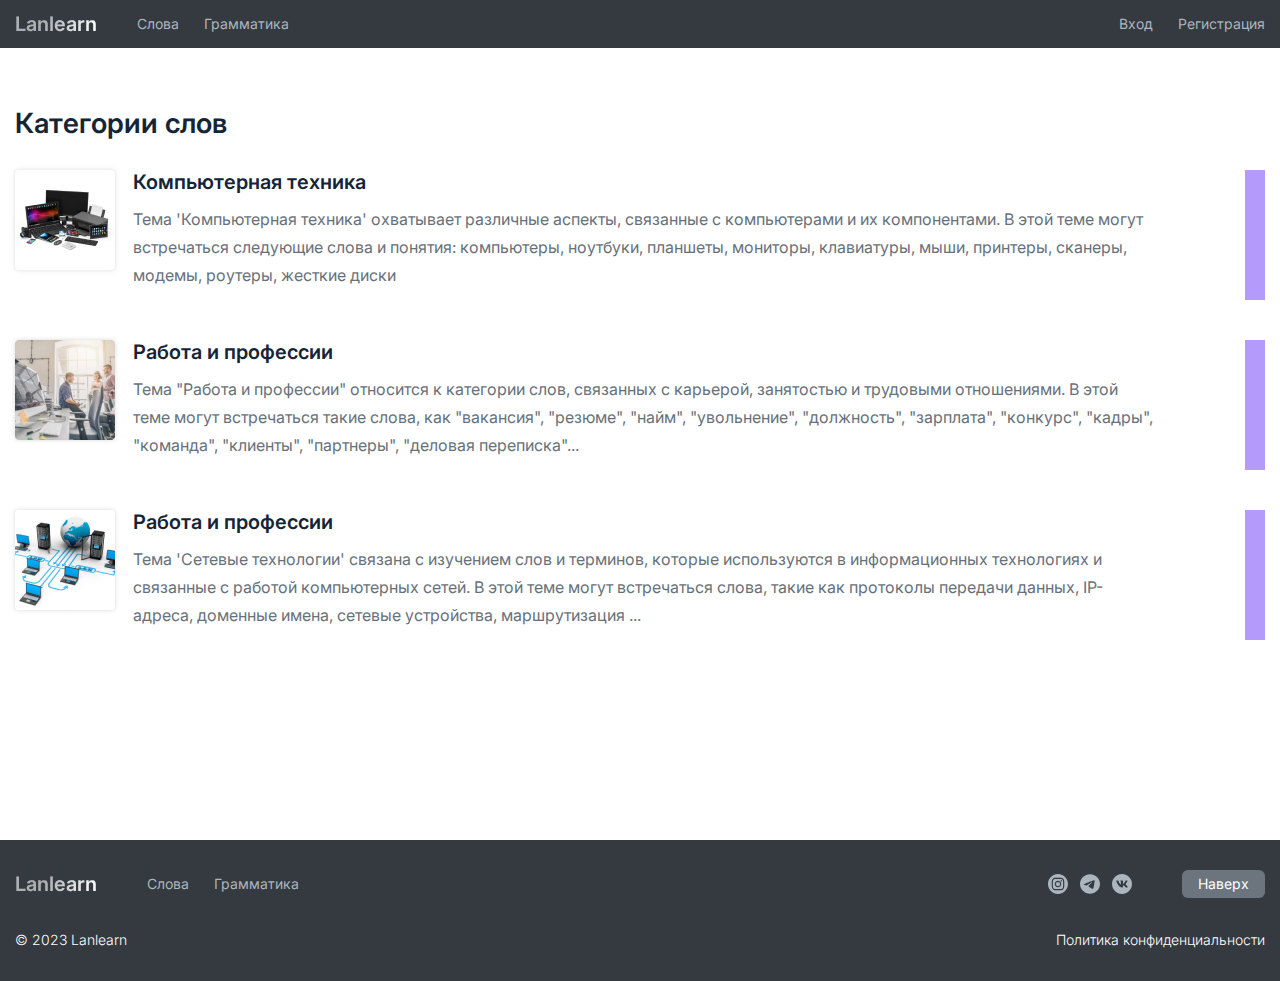
==== index.html @ 1576655b "Add files via upload" ====
<html>
<head>
  <meta charset="UTF-8">
  <meta name="viewport" content="width=device-width, initial-scale=1.0">
  <meta http-equiv="X-UA-Compatible" content="ie=edge">
  <link rel="stylesheet" href="style.css">
  <title>Lanlearn</title>
</head>
  <body>
<header class="header">
  <div class="container"> 
    <div class="header__container"> 
      <div class="header__block"> <a class="logo" href="index.html">Lanlearn</a>
        <nav class="header__nav nav__link"> <a class="header__link nav__link" href="index.html">Слова</a><a class="header__link nav__link" href="gramatics.html">Грамматика</a></nav>
      </div>
      <div class="header__block"><a class="header__link nav__link" href="login.html">Вход</a><a class="header__link nav__link" href="register.html">Регистрация</a></div>
    </div>
  </div>
</header>
    <section class="glav"> 
      <div class="container">
        <h1 class="title">Категории слов </h1>
        <div class="glav__container">
          <div class="card">
            <div class="card__img"> <img src="./assets/words-category/1.png" alt="#"></div>
            <div class="card-info"> 
              <div class="card-info__title">Компьютерная техника</div>
              <div class="card-info__description">Тема 'Компьютерная техника' охватывает различные аспекты, связанные с компьютерами и их компонентами. В этой теме могут встречаться следующие слова и понятия: компьютеры, ноутбуки, планшеты, мониторы, клавиатуры, мыши, принтеры, сканеры, модемы, роутеры, жесткие диски</div>
            </div><a class="card__btn" href="padcategory.html"><img src="./assets/icons/arrow-left-by-card.svg" alt="#"></a>
          </div>
          <div class="card">
            <div class="card__img"> <img src="./assets/words-category/2.png" alt="#"></div>
            <div class="card-info"> 
              <div class="card-info__title">Работа и профессии</div>
              <div class="card-info__description">Тема &quot;Работа и профессии&quot; относится к категории слов, связанных с карьерой, занятостью и трудовыми отношениями. В этой теме могут встречаться такие слова, как &quot;вакансия&quot;, &quot;резюме&quot;, &quot;найм&quot;, &quot;увольнение&quot;, &quot;должность&quot;, &quot;зарплата&quot;, &quot;конкурс&quot;, &quot;кадры&quot;, &quot;команда&quot;, &quot;клиенты&quot;, &quot;партнеры&quot;, &quot;деловая переписка&quot;...</div>
            </div><a class="card__btn" href="padcategory.html"><img src="./assets/icons/arrow-left-by-card.svg" alt="#"></a>
          </div>
          <div class="card">
            <div class="card__img"> <img src="./assets/words-category/3.png" alt="#"></div>
            <div class="card-info"> 
              <div class="card-info__title">Работа и профессии</div>
              <div class="card-info__description">Тема 'Сетевые технологии' связана с изучением слов и терминов, которые используются в информационных технологиях и связанные с работой компьютерных сетей. В этой теме могут встречаться слова, такие как протоколы передачи данных, IP-адреса, доменные имена, сетевые устройства, маршрутизация ...</div>
            </div><a class="card__btn" href="padcategory.html"><img src="./assets/icons/arrow-left-by-card.svg" alt="#"></a>
          </div>
        </div>
      </div>
    </section>
<footer class="footer"> 
  <div class="container"> 
    <div class="footer__container"> 
      <div class="footer__top">
        <div class="footer__block"><a class="logo" href="#">Lanlearn</a>
          <nav class="footer__nav nav"> <a class="footer__link nav__link" href="index.html">Слова</a><a class="footer__link nav__link" href="gramatics.html">Грамматика</a></nav>
        </div>
        <div class="footer__block">
          <div class="footer__media"> <a href="#"><svg width="20" height="20" viewBox="0 0 20 20" fill="none" xmlns="http://www.w3.org/2000/svg">
<g clip-path="url(#clip0_1229_731)">
<path fill-rule="evenodd" clip-rule="evenodd" d="M10 0C15.5191 0 20 4.48086 20 10C20 15.5191 15.5191 20 10 20C4.48086 20 0 15.5191 0 10C0 4.48086 4.48086 0 10 0ZM10 3.75C8.30262 3.75 8.08977 3.75719 7.42312 3.78762C6.75789 3.81797 6.30355 3.92363 5.90598 4.07813C5.495 4.23785 5.14645 4.45156 4.79898 4.79902C4.45152 5.14648 4.23781 5.49504 4.07809 5.90602C3.92359 6.30355 3.81797 6.75789 3.78758 7.42312C3.75719 8.08977 3.75 8.30262 3.75 10C3.75 11.6974 3.75719 11.9102 3.78758 12.5769C3.81797 13.2421 3.92359 13.6964 4.07809 14.094C4.23781 14.505 4.45152 14.8535 4.79898 15.201C5.14645 15.5485 5.495 15.7622 5.90598 15.9219C6.30355 16.0764 6.75789 16.182 7.42312 16.2124C8.08977 16.2428 8.30262 16.25 10 16.25C11.6974 16.25 11.9102 16.2428 12.5769 16.2124C13.2421 16.182 13.6964 16.0764 14.094 15.9219C14.505 15.7622 14.8535 15.5485 15.201 15.201C15.5485 14.8535 15.7622 14.505 15.9219 14.094C16.0764 13.6964 16.182 13.2421 16.2124 12.5769C16.2428 11.9102 16.25 11.6974 16.25 10C16.25 8.30262 16.2428 8.08977 16.2124 7.42312C16.182 6.75789 16.0764 6.30355 15.9219 5.90602C15.7622 5.49504 15.5485 5.14648 15.201 4.79902C14.8535 4.45156 14.505 4.23785 14.094 4.07813C13.6964 3.92363 13.2421 3.81797 12.5769 3.78762C11.9102 3.75719 11.6974 3.75 10 3.75ZM10 4.87613C11.6688 4.87613 11.8665 4.8825 12.5255 4.91258C13.1349 4.94039 13.4658 5.04219 13.6861 5.12777C13.9778 5.24113 14.186 5.3766 14.4047 5.59531C14.6234 5.81398 14.7589 6.02223 14.8722 6.31395C14.9578 6.53418 15.0596 6.86508 15.0874 7.47445C15.1175 8.13352 15.1239 8.33117 15.1239 10C15.1239 11.6688 15.1175 11.8665 15.0874 12.5255C15.0596 13.1349 14.9578 13.4658 14.8722 13.6861C14.7589 13.9778 14.6234 14.186 14.4047 14.4047C14.186 14.6234 13.9778 14.7589 13.6861 14.8722C13.4658 14.9578 13.1349 15.0596 12.5255 15.0874C11.8666 15.1175 11.6689 15.1239 10 15.1239C8.33105 15.1239 8.13344 15.1175 7.47445 15.0874C6.86508 15.0596 6.53418 14.9578 6.31395 14.8722C6.02219 14.7589 5.81398 14.6234 5.59527 14.4047C5.37656 14.186 5.24113 13.9778 5.12777 13.6861C5.04219 13.4658 4.94035 13.1349 4.91254 12.5255C4.88246 11.8665 4.87613 11.6688 4.87613 10C4.87613 8.33117 4.88246 8.13352 4.91254 7.47445C4.94035 6.86508 5.04219 6.53418 5.12777 6.31395C5.24113 6.02223 5.37656 5.81398 5.59527 5.59531C5.81398 5.3766 6.02219 5.24113 6.31395 5.12777C6.53418 5.04219 6.86508 4.94039 7.47445 4.91258C8.13352 4.8825 8.33117 4.87613 10 4.87613ZM10 6.79055C8.22746 6.79055 6.79055 8.22746 6.79055 10C6.79055 11.7725 8.22746 13.2095 10 13.2095C11.7725 13.2095 13.2095 11.7725 13.2095 10C13.2095 8.22746 11.7725 6.79055 10 6.79055V6.79055ZM10 12.0833C8.84941 12.0833 7.91668 11.1506 7.91668 10C7.91668 8.84941 8.84941 7.91668 10 7.91668C11.1506 7.91668 12.0833 8.84941 12.0833 10C12.0833 11.1506 11.1506 12.0833 10 12.0833V12.0833ZM14.0863 6.66375C14.0863 7.07797 13.7505 7.41371 13.3362 7.41371C12.9221 7.41371 12.5863 7.07797 12.5863 6.66375C12.5863 6.24953 12.9221 5.91375 13.3362 5.91375C13.7505 5.91375 14.0863 6.24953 14.0863 6.66375Z" fill="#ABB5BE"/>
</g>
<defs>
<clipPath id="clip0_1229_731">
<rect width="20" height="20" fill="white"/>
</clipPath>
</defs>
</svg></a><a href="#"><svg width="20" height="20" viewBox="0 0 20 20" fill="none" xmlns="http://www.w3.org/2000/svg">
<g clip-path="url(#clip0_1229_733)">
<path d="M10 0.3125C4.47714 0.3125 0 4.64973 0 10C0 15.3503 4.47714 19.6875 10 19.6875C15.5229 19.6875 20 15.3503 20 10C20 4.64973 15.5229 0.3125 10 0.3125ZM14.6352 6.90078C14.4847 8.43262 13.8335 12.1499 13.5021 13.8656C13.3619 14.5916 13.0859 14.835 12.8187 14.8588C12.2381 14.9106 11.797 14.487 11.2346 14.1298C10.3544 13.5709 9.85722 13.223 9.00286 12.6776C8.01556 12.0473 8.6556 11.7011 9.21827 11.1346C9.36552 10.9865 11.9242 8.73191 11.9737 8.52738C11.9799 8.5018 11.9858 8.40629 11.9272 8.35613C11.8685 8.30598 11.7824 8.32297 11.7201 8.3366C11.6319 8.35603 10.2258 9.25631 7.50206 11.0375C7.103 11.3029 6.74152 11.4323 6.41762 11.4255C6.06056 11.418 5.37375 11.23 4.86315 11.0691C4.2369 10.872 3.73915 10.7677 3.7825 10.4328C3.80508 10.2583 4.05306 10.0799 4.52645 9.89762C7.44167 8.6672 9.38559 7.856 10.3582 7.46402C13.1353 6.345 13.7124 6.15062 14.0885 6.14414C14.1712 6.14281 14.3562 6.16266 14.476 6.25684C14.5557 6.32393 14.6065 6.41755 14.6183 6.51918C14.6386 6.64537 14.6443 6.77337 14.6352 6.90078V6.90078Z" fill="#ABB5BE"/>
</g>
<defs>
<clipPath id="clip0_1229_733">
<rect width="20" height="20" fill="white"/>
</clipPath>
</defs>
</svg></a><a href="#">
               <svg width="20" height="20" viewBox="0 0 20 20" fill="none" xmlns="http://www.w3.org/2000/svg">
<g clip-path="url(#clip0_1229_735)">
<path d="M10 0C4.47715 0 0 4.47715 0 10C0 15.5229 4.47715 20 10 20C15.5229 20 20 15.5229 20 10C20 4.47715 15.5229 0 10 0ZM15.3267 13.3945H14.0577C13.9203 13.3947 13.7846 13.3639 13.6607 13.3044C13.5368 13.2448 13.428 13.1582 13.3422 13.0508C12.9616 12.573 12.212 11.7259 11.4248 11.362C11.3792 11.3407 11.329 11.3311 11.2787 11.3344C11.2285 11.3376 11.1799 11.3534 11.1374 11.3804C11.0949 11.4073 11.0599 11.4446 11.0356 11.4887C11.0113 11.5328 10.9985 11.5823 10.9984 11.6326V12.8876C10.9984 12.9542 10.9853 13.0201 10.9599 13.0816C10.9344 13.1431 10.8971 13.199 10.85 13.2461C10.8029 13.2931 10.7471 13.3305 10.6856 13.3559C10.6241 13.3814 10.5582 13.3945 10.4916 13.3945H9.90484C9.1418 13.3945 7.49859 12.93 6.18926 11.0227C5.07363 9.3977 4.57633 8.13832 4.28633 7.11723C4.26947 7.05738 4.26671 6.99444 4.27826 6.93335C4.28982 6.87226 4.31538 6.81467 4.35293 6.76512C4.39048 6.71556 4.43901 6.67539 4.4947 6.64774C4.55039 6.6201 4.61173 6.60573 4.67391 6.60578H5.95758C6.08565 6.60567 6.21033 6.6469 6.31308 6.72334C6.41584 6.79978 6.49118 6.90735 6.52789 7.03004C6.7666 7.82844 7.38488 9.55074 8.47777 10.4084C8.5111 10.4347 8.55114 10.451 8.59332 10.4556C8.6355 10.4602 8.67813 10.4528 8.71631 10.4343C8.7545 10.4158 8.78671 10.3869 8.80926 10.351C8.83181 10.315 8.84379 10.2735 8.84383 10.2311V8.22066C8.84383 7.82336 8.67164 7.42586 8.40289 7.1152C8.36416 7.07064 8.33907 7.01588 8.3306 6.95746C8.32214 6.89904 8.33065 6.83941 8.35513 6.78569C8.37962 6.73198 8.41903 6.68644 8.46868 6.6545C8.51833 6.62257 8.57612 6.60559 8.63516 6.60559H10.6143C10.7162 6.60559 10.814 6.64607 10.886 6.71813C10.9581 6.79019 10.9986 6.88793 10.9986 6.98984V9.69785C10.9986 9.73705 11.0094 9.7755 11.0298 9.80897C11.0502 9.84245 11.0794 9.86966 11.1142 9.88764C11.1491 9.90561 11.1882 9.91365 11.2273 9.91088C11.2664 9.90811 11.304 9.89463 11.3359 9.87191C11.6992 9.61332 12.0104 9.23129 12.2965 8.80188C12.6567 8.26172 13.0962 7.36883 13.3166 6.90543C13.3593 6.81566 13.4266 6.73983 13.5106 6.68674C13.5946 6.63364 13.692 6.60546 13.7914 6.60547H15.1914C15.2499 6.60544 15.3074 6.62035 15.3584 6.64877C15.4095 6.67719 15.4525 6.71819 15.4833 6.76788C15.5141 6.81756 15.5317 6.8743 15.5345 6.93269C15.5372 6.99109 15.525 7.04921 15.4989 7.10156C15.1457 7.81016 14.4576 9.11008 13.8101 9.87273C13.7174 9.98241 13.672 10.1244 13.6839 10.2675C13.6958 10.4106 13.764 10.5431 13.8735 10.636C14.2955 10.9966 14.9545 11.6634 15.6648 12.7739C15.704 12.8347 15.7261 12.9049 15.7288 12.9771C15.7315 13.0494 15.7146 13.1211 15.68 13.1846C15.6454 13.2481 15.5943 13.3011 15.5322 13.338C15.47 13.375 15.399 13.3945 15.3267 13.3945V13.3945Z" fill="#ABB5BE"/>
</g>
<defs>
<clipPath id="clip0_1229_735">
<rect width="20" height="20" fill="white"/>
</clipPath>
</defs>
</svg></a></div><a class="footer__btn" href="#"> Наверх</a>
        </div>
      </div>
      <div class="footer__down"> 
        <div class="footer__block">© 2023 Lanlearn</div><a class="footer__block" href="#">Политика конфиденциальности</a>
      </div>
    </div>
  </div>
</footer>
<!-- Scripts-->
<script src="bundle.js"></script>
  </body>
</html>
---- style.css ----
@import url(https://fonts.googleapis.com/css2?family=Inter:wght@100;200;300;400;500;600;700;800;900&display=swap);
.container,
.container-fluid,
.container-sm,
.container-md,
.container-lg,
.container-xl {
  width: 100%;
  padding-right: 15px;
  padding-left: 15px;
  margin-right: auto;
  margin-left: auto; }

@media (min-width: 576px) {
  .container, .container-sm {
    max-width: 540px; } }

@media (min-width: 768px) {
  .container, .container-sm, .container-md {
    max-width: 720px; } }

@media (min-width: 992px) {
  .container, .container-sm, .container-md, .container-lg {
    max-width: 960px; } }

@media (min-width: 1200px) {
  .container, .container-sm, .container-md, .container-lg, .container-xl {
    max-width: 1440px; } }

.row {
  display: -webkit-box;
  display: -webkit-flex;
  display: -moz-box;
  display: -ms-flexbox;
  display: flex;
  -webkit-flex-wrap: wrap;
      -ms-flex-wrap: wrap;
          flex-wrap: wrap;
  margin-right: -15px;
  margin-left: -15px; }

.no-gutters {
  margin-right: 0;
  margin-left: 0; }
  .no-gutters > .col,
  .no-gutters > [class*="col-"] {
    padding-right: 0;
    padding-left: 0; }

.col-1, .col-2, .col-3, .col-4, .col-5, .col-6, .col-7, .col-8, .col-9, .col-10, .col-11, .col-12, .col,
.col-auto, .col-sm-1, .col-sm-2, .col-sm-3, .col-sm-4, .col-sm-5, .col-sm-6, .col-sm-7, .col-sm-8, .col-sm-9, .col-sm-10, .col-sm-11, .col-sm-12, .col-sm,
.col-sm-auto, .col-md-1, .col-md-2, .col-md-3, .col-md-4, .col-md-5, .col-md-6, .col-md-7, .col-md-8, .col-md-9, .col-md-10, .col-md-11, .col-md-12, .col-md,
.col-md-auto, .col-lg-1, .col-lg-2, .col-lg-3, .col-lg-4, .col-lg-5, .col-lg-6, .col-lg-7, .col-lg-8, .col-lg-9, .col-lg-10, .col-lg-11, .col-lg-12, .col-lg,
.col-lg-auto, .col-xl-1, .col-xl-2, .col-xl-3, .col-xl-4, .col-xl-5, .col-xl-6, .col-xl-7, .col-xl-8, .col-xl-9, .col-xl-10, .col-xl-11, .col-xl-12, .col-xl,
.col-xl-auto {
  position: relative;
  width: 100%;
  padding-right: 15px;
  padding-left: 15px; }

.col {
  -webkit-flex-basis: 0;
      -ms-flex-preferred-size: 0;
          flex-basis: 0;
  -webkit-box-flex: 1;
  -webkit-flex-grow: 1;
     -moz-box-flex: 1;
      -ms-flex-positive: 1;
          flex-grow: 1;
  max-width: 100%; }

.row-cols-1 > * {
  -webkit-box-flex: 0;
  -webkit-flex: 0 0 100%;
     -moz-box-flex: 0;
      -ms-flex: 0 0 100%;
          flex: 0 0 100%;
  max-width: 100%; }

.row-cols-2 > * {
  -webkit-box-flex: 0;
  -webkit-flex: 0 0 50%;
     -moz-box-flex: 0;
      -ms-flex: 0 0 50%;
          flex: 0 0 50%;
  max-width: 50%; }

.row-cols-3 > * {
  -webkit-box-flex: 0;
  -webkit-flex: 0 0 33.33333%;
     -moz-box-flex: 0;
      -ms-flex: 0 0 33.33333%;
          flex: 0 0 33.33333%;
  max-width: 33.33333%; }

.row-cols-4 > * {
  -webkit-box-flex: 0;
  -webkit-flex: 0 0 25%;
     -moz-box-flex: 0;
      -ms-flex: 0 0 25%;
          flex: 0 0 25%;
  max-width: 25%; }

.row-cols-5 > * {
  -webkit-box-flex: 0;
  -webkit-flex: 0 0 20%;
     -moz-box-flex: 0;
      -ms-flex: 0 0 20%;
          flex: 0 0 20%;
  max-width: 20%; }

.row-cols-6 > * {
  -webkit-box-flex: 0;
  -webkit-flex: 0 0 16.66667%;
     -moz-box-flex: 0;
      -ms-flex: 0 0 16.66667%;
          flex: 0 0 16.66667%;
  max-width: 16.66667%; }

.col-auto {
  -webkit-box-flex: 0;
  -webkit-flex: 0 0 auto;
     -moz-box-flex: 0;
      -ms-flex: 0 0 auto;
          flex: 0 0 auto;
  width: auto;
  max-width: 100%; }

.col-1 {
  -webkit-box-flex: 0;
  -webkit-flex: 0 0 8.33333%;
     -moz-box-flex: 0;
      -ms-flex: 0 0 8.33333%;
          flex: 0 0 8.33333%;
  max-width: 8.33333%; }

.col-2 {
  -webkit-box-flex: 0;
  -webkit-flex: 0 0 16.66667%;
     -moz-box-flex: 0;
      -ms-flex: 0 0 16.66667%;
          flex: 0 0 16.66667%;
  max-width: 16.66667%; }

.col-3 {
  -webkit-box-flex: 0;
  -webkit-flex: 0 0 25%;
     -moz-box-flex: 0;
      -ms-flex: 0 0 25%;
          flex: 0 0 25%;
  max-width: 25%; }

.col-4 {
  -webkit-box-flex: 0;
  -webkit-flex: 0 0 33.33333%;
     -moz-box-flex: 0;
      -ms-flex: 0 0 33.33333%;
          flex: 0 0 33.33333%;
  max-width: 33.33333%; }

.col-5 {
  -webkit-box-flex: 0;
  -webkit-flex: 0 0 41.66667%;
     -moz-box-flex: 0;
      -ms-flex: 0 0 41.66667%;
          flex: 0 0 41.66667%;
  max-width: 41.66667%; }

.col-6 {
  -webkit-box-flex: 0;
  -webkit-flex: 0 0 50%;
     -moz-box-flex: 0;
      -ms-flex: 0 0 50%;
          flex: 0 0 50%;
  max-width: 50%; }

.col-7 {
  -webkit-box-flex: 0;
  -webkit-flex: 0 0 58.33333%;
     -moz-box-flex: 0;
      -ms-flex: 0 0 58.33333%;
          flex: 0 0 58.33333%;
  max-width: 58.33333%; }

.col-8 {
  -webkit-box-flex: 0;
  -webkit-flex: 0 0 66.66667%;
     -moz-box-flex: 0;
      -ms-flex: 0 0 66.66667%;
          flex: 0 0 66.66667%;
  max-width: 66.66667%; }

.col-9 {
  -webkit-box-flex: 0;
  -webkit-flex: 0 0 75%;
     -moz-box-flex: 0;
      -ms-flex: 0 0 75%;
          flex: 0 0 75%;
  max-width: 75%; }

.col-10 {
  -webkit-box-flex: 0;
  -webkit-flex: 0 0 83.33333%;
     -moz-box-flex: 0;
      -ms-flex: 0 0 83.33333%;
          flex: 0 0 83.33333%;
  max-width: 83.33333%; }

.col-11 {
  -webkit-box-flex: 0;
  -webkit-flex: 0 0 91.66667%;
     -moz-box-flex: 0;
      -ms-flex: 0 0 91.66667%;
          flex: 0 0 91.66667%;
  max-width: 91.66667%; }

.col-12 {
  -webkit-box-flex: 0;
  -webkit-flex: 0 0 100%;
     -moz-box-flex: 0;
      -ms-flex: 0 0 100%;
          flex: 0 0 100%;
  max-width: 100%; }

.order-first {
  -webkit-box-ordinal-group: 0;
  -webkit-order: -1;
     -moz-box-ordinal-group: 0;
      -ms-flex-order: -1;
          order: -1; }

.order-last {
  -webkit-box-ordinal-group: 14;
  -webkit-order: 13;
     -moz-box-ordinal-group: 14;
      -ms-flex-order: 13;
          order: 13; }

.order-0 {
  -webkit-box-ordinal-group: 1;
  -webkit-order: 0;
     -moz-box-ordinal-group: 1;
      -ms-flex-order: 0;
          order: 0; }

.order-1 {
  -webkit-box-ordinal-group: 2;
  -webkit-order: 1;
     -moz-box-ordinal-group: 2;
      -ms-flex-order: 1;
          order: 1; }

.order-2 {
  -webkit-box-ordinal-group: 3;
  -webkit-order: 2;
     -moz-box-ordinal-group: 3;
      -ms-flex-order: 2;
          order: 2; }

.order-3 {
  -webkit-box-ordinal-group: 4;
  -webkit-order: 3;
     -moz-box-ordinal-group: 4;
      -ms-flex-order: 3;
          order: 3; }

.order-4 {
  -webkit-box-ordinal-group: 5;
  -webkit-order: 4;
     -moz-box-ordinal-group: 5;
      -ms-flex-order: 4;
          order: 4; }

.order-5 {
  -webkit-box-ordinal-group: 6;
  -webkit-order: 5;
     -moz-box-ordinal-group: 6;
      -ms-flex-order: 5;
          order: 5; }

.order-6 {
  -webkit-box-ordinal-group: 7;
  -webkit-order: 6;
     -moz-box-ordinal-group: 7;
      -ms-flex-order: 6;
          order: 6; }

.order-7 {
  -webkit-box-ordinal-group: 8;
  -webkit-order: 7;
     -moz-box-ordinal-group: 8;
      -ms-flex-order: 7;
          order: 7; }

.order-8 {
  -webkit-box-ordinal-group: 9;
  -webkit-order: 8;
     -moz-box-ordinal-group: 9;
      -ms-flex-order: 8;
          order: 8; }

.order-9 {
  -webkit-box-ordinal-group: 10;
  -webkit-order: 9;
     -moz-box-ordinal-group: 10;
      -ms-flex-order: 9;
          order: 9; }

.order-10 {
  -webkit-box-ordinal-group: 11;
  -webkit-order: 10;
     -moz-box-ordinal-group: 11;
      -ms-flex-order: 10;
          order: 10; }

.order-11 {
  -webkit-box-ordinal-group: 12;
  -webkit-order: 11;
     -moz-box-ordinal-group: 12;
      -ms-flex-order: 11;
          order: 11; }

.order-12 {
  -webkit-box-ordinal-group: 13;
  -webkit-order: 12;
     -moz-box-ordinal-group: 13;
      -ms-flex-order: 12;
          order: 12; }

.offset-1 {
  margin-left: 8.33333%; }

.offset-2 {
  margin-left: 16.66667%; }

.offset-3 {
  margin-left: 25%; }

.offset-4 {
  margin-left: 33.33333%; }

.offset-5 {
  margin-left: 41.66667%; }

.offset-6 {
  margin-left: 50%; }

.offset-7 {
  margin-left: 58.33333%; }

.offset-8 {
  margin-left: 66.66667%; }

.offset-9 {
  margin-left: 75%; }

.offset-10 {
  margin-left: 83.33333%; }

.offset-11 {
  margin-left: 91.66667%; }

@media (min-width: 576px) {
  .col-sm {
    -webkit-flex-basis: 0;
        -ms-flex-preferred-size: 0;
            flex-basis: 0;
    -webkit-box-flex: 1;
    -webkit-flex-grow: 1;
       -moz-box-flex: 1;
        -ms-flex-positive: 1;
            flex-grow: 1;
    max-width: 100%; }
  .row-cols-sm-1 > * {
    -webkit-box-flex: 0;
    -webkit-flex: 0 0 100%;
       -moz-box-flex: 0;
        -ms-flex: 0 0 100%;
            flex: 0 0 100%;
    max-width: 100%; }
  .row-cols-sm-2 > * {
    -webkit-box-flex: 0;
    -webkit-flex: 0 0 50%;
       -moz-box-flex: 0;
        -ms-flex: 0 0 50%;
            flex: 0 0 50%;
    max-width: 50%; }
  .row-cols-sm-3 > * {
    -webkit-box-flex: 0;
    -webkit-flex: 0 0 33.33333%;
       -moz-box-flex: 0;
        -ms-flex: 0 0 33.33333%;
            flex: 0 0 33.33333%;
    max-width: 33.33333%; }
  .row-cols-sm-4 > * {
    -webkit-box-flex: 0;
    -webkit-flex: 0 0 25%;
       -moz-box-flex: 0;
        -ms-flex: 0 0 25%;
            flex: 0 0 25%;
    max-width: 25%; }
  .row-cols-sm-5 > * {
    -webkit-box-flex: 0;
    -webkit-flex: 0 0 20%;
       -moz-box-flex: 0;
        -ms-flex: 0 0 20%;
            flex: 0 0 20%;
    max-width: 20%; }
  .row-cols-sm-6 > * {
    -webkit-box-flex: 0;
    -webkit-flex: 0 0 16.66667%;
       -moz-box-flex: 0;
        -ms-flex: 0 0 16.66667%;
            flex: 0 0 16.66667%;
    max-width: 16.66667%; }
  .col-sm-auto {
    -webkit-box-flex: 0;
    -webkit-flex: 0 0 auto;
       -moz-box-flex: 0;
        -ms-flex: 0 0 auto;
            flex: 0 0 auto;
    width: auto;
    max-width: 100%; }
  .col-sm-1 {
    -webkit-box-flex: 0;
    -webkit-flex: 0 0 8.33333%;
       -moz-box-flex: 0;
        -ms-flex: 0 0 8.33333%;
            flex: 0 0 8.33333%;
    max-width: 8.33333%; }
  .col-sm-2 {
    -webkit-box-flex: 0;
    -webkit-flex: 0 0 16.66667%;
       -moz-box-flex: 0;
        -ms-flex: 0 0 16.66667%;
            flex: 0 0 16.66667%;
    max-width: 16.66667%; }
  .col-sm-3 {
    -webkit-box-flex: 0;
    -webkit-flex: 0 0 25%;
       -moz-box-flex: 0;
        -ms-flex: 0 0 25%;
            flex: 0 0 25%;
    max-width: 25%; }
  .col-sm-4 {
    -webkit-box-flex: 0;
    -webkit-flex: 0 0 33.33333%;
       -moz-box-flex: 0;
        -ms-flex: 0 0 33.33333%;
            flex: 0 0 33.33333%;
    max-width: 33.33333%; }
  .col-sm-5 {
    -webkit-box-flex: 0;
    -webkit-flex: 0 0 41.66667%;
       -moz-box-flex: 0;
        -ms-flex: 0 0 41.66667%;
            flex: 0 0 41.66667%;
    max-width: 41.66667%; }
  .col-sm-6 {
    -webkit-box-flex: 0;
    -webkit-flex: 0 0 50%;
       -moz-box-flex: 0;
        -ms-flex: 0 0 50%;
            flex: 0 0 50%;
    max-width: 50%; }
  .col-sm-7 {
    -webkit-box-flex: 0;
    -webkit-flex: 0 0 58.33333%;
       -moz-box-flex: 0;
        -ms-flex: 0 0 58.33333%;
            flex: 0 0 58.33333%;
    max-width: 58.33333%; }
  .col-sm-8 {
    -webkit-box-flex: 0;
    -webkit-flex: 0 0 66.66667%;
       -moz-box-flex: 0;
        -ms-flex: 0 0 66.66667%;
            flex: 0 0 66.66667%;
    max-width: 66.66667%; }
  .col-sm-9 {
    -webkit-box-flex: 0;
    -webkit-flex: 0 0 75%;
       -moz-box-flex: 0;
        -ms-flex: 0 0 75%;
            flex: 0 0 75%;
    max-width: 75%; }
  .col-sm-10 {
    -webkit-box-flex: 0;
    -webkit-flex: 0 0 83.33333%;
       -moz-box-flex: 0;
        -ms-flex: 0 0 83.33333%;
            flex: 0 0 83.33333%;
    max-width: 83.33333%; }
  .col-sm-11 {
    -webkit-box-flex: 0;
    -webkit-flex: 0 0 91.66667%;
       -moz-box-flex: 0;
        -ms-flex: 0 0 91.66667%;
            flex: 0 0 91.66667%;
    max-width: 91.66667%; }
  .col-sm-12 {
    -webkit-box-flex: 0;
    -webkit-flex: 0 0 100%;
       -moz-box-flex: 0;
        -ms-flex: 0 0 100%;
            flex: 0 0 100%;
    max-width: 100%; }
  .order-sm-first {
    -webkit-box-ordinal-group: 0;
    -webkit-order: -1;
       -moz-box-ordinal-group: 0;
        -ms-flex-order: -1;
            order: -1; }
  .order-sm-last {
    -webkit-box-ordinal-group: 14;
    -webkit-order: 13;
       -moz-box-ordinal-group: 14;
        -ms-flex-order: 13;
            order: 13; }
  .order-sm-0 {
    -webkit-box-ordinal-group: 1;
    -webkit-order: 0;
       -moz-box-ordinal-group: 1;
        -ms-flex-order: 0;
            order: 0; }
  .order-sm-1 {
    -webkit-box-ordinal-group: 2;
    -webkit-order: 1;
       -moz-box-ordinal-group: 2;
        -ms-flex-order: 1;
            order: 1; }
  .order-sm-2 {
    -webkit-box-ordinal-group: 3;
    -webkit-order: 2;
       -moz-box-ordinal-group: 3;
        -ms-flex-order: 2;
            order: 2; }
  .order-sm-3 {
    -webkit-box-ordinal-group: 4;
    -webkit-order: 3;
       -moz-box-ordinal-group: 4;
        -ms-flex-order: 3;
            order: 3; }
  .order-sm-4 {
    -webkit-box-ordinal-group: 5;
    -webkit-order: 4;
       -moz-box-ordinal-group: 5;
        -ms-flex-order: 4;
            order: 4; }
  .order-sm-5 {
    -webkit-box-ordinal-group: 6;
    -webkit-order: 5;
       -moz-box-ordinal-group: 6;
        -ms-flex-order: 5;
            order: 5; }
  .order-sm-6 {
    -webkit-box-ordinal-group: 7;
    -webkit-order: 6;
       -moz-box-ordinal-group: 7;
        -ms-flex-order: 6;
            order: 6; }
  .order-sm-7 {
    -webkit-box-ordinal-group: 8;
    -webkit-order: 7;
       -moz-box-ordinal-group: 8;
        -ms-flex-order: 7;
            order: 7; }
  .order-sm-8 {
    -webkit-box-ordinal-group: 9;
    -webkit-order: 8;
       -moz-box-ordinal-group: 9;
        -ms-flex-order: 8;
            order: 8; }
  .order-sm-9 {
    -webkit-box-ordinal-group: 10;
    -webkit-order: 9;
       -moz-box-ordinal-group: 10;
        -ms-flex-order: 9;
            order: 9; }
  .order-sm-10 {
    -webkit-box-ordinal-group: 11;
    -webkit-order: 10;
       -moz-box-ordinal-group: 11;
        -ms-flex-order: 10;
            order: 10; }
  .order-sm-11 {
    -webkit-box-ordinal-group: 12;
    -webkit-order: 11;
       -moz-box-ordinal-group: 12;
        -ms-flex-order: 11;
            order: 11; }
  .order-sm-12 {
    -webkit-box-ordinal-group: 13;
    -webkit-order: 12;
       -moz-box-ordinal-group: 13;
        -ms-flex-order: 12;
            order: 12; }
  .offset-sm-0 {
    margin-left: 0; }
  .offset-sm-1 {
    margin-left: 8.33333%; }
  .offset-sm-2 {
    margin-left: 16.66667%; }
  .offset-sm-3 {
    margin-left: 25%; }
  .offset-sm-4 {
    margin-left: 33.33333%; }
  .offset-sm-5 {
    margin-left: 41.66667%; }
  .offset-sm-6 {
    margin-left: 50%; }
  .offset-sm-7 {
    margin-left: 58.33333%; }
  .offset-sm-8 {
    margin-left: 66.66667%; }
  .offset-sm-9 {
    margin-left: 75%; }
  .offset-sm-10 {
    margin-left: 83.33333%; }
  .offset-sm-11 {
    margin-left: 91.66667%; } }

@media (min-width: 768px) {
  .col-md {
    -webkit-flex-basis: 0;
        -ms-flex-preferred-size: 0;
            flex-basis: 0;
    -webkit-box-flex: 1;
    -webkit-flex-grow: 1;
       -moz-box-flex: 1;
        -ms-flex-positive: 1;
            flex-grow: 1;
    max-width: 100%; }
  .row-cols-md-1 > * {
    -webkit-box-flex: 0;
    -webkit-flex: 0 0 100%;
       -moz-box-flex: 0;
        -ms-flex: 0 0 100%;
            flex: 0 0 100%;
    max-width: 100%; }
  .row-cols-md-2 > * {
    -webkit-box-flex: 0;
    -webkit-flex: 0 0 50%;
       -moz-box-flex: 0;
        -ms-flex: 0 0 50%;
            flex: 0 0 50%;
    max-width: 50%; }
  .row-cols-md-3 > * {
    -webkit-box-flex: 0;
    -webkit-flex: 0 0 33.33333%;
       -moz-box-flex: 0;
        -ms-flex: 0 0 33.33333%;
            flex: 0 0 33.33333%;
    max-width: 33.33333%; }
  .row-cols-md-4 > * {
    -webkit-box-flex: 0;
    -webkit-flex: 0 0 25%;
       -moz-box-flex: 0;
        -ms-flex: 0 0 25%;
            flex: 0 0 25%;
    max-width: 25%; }
  .row-cols-md-5 > * {
    -webkit-box-flex: 0;
    -webkit-flex: 0 0 20%;
       -moz-box-flex: 0;
        -ms-flex: 0 0 20%;
            flex: 0 0 20%;
    max-width: 20%; }
  .row-cols-md-6 > * {
    -webkit-box-flex: 0;
    -webkit-flex: 0 0 16.66667%;
       -moz-box-flex: 0;
        -ms-flex: 0 0 16.66667%;
            flex: 0 0 16.66667%;
    max-width: 16.66667%; }
  .col-md-auto {
    -webkit-box-flex: 0;
    -webkit-flex: 0 0 auto;
       -moz-box-flex: 0;
        -ms-flex: 0 0 auto;
            flex: 0 0 auto;
    width: auto;
    max-width: 100%; }
  .col-md-1 {
    -webkit-box-flex: 0;
    -webkit-flex: 0 0 8.33333%;
       -moz-box-flex: 0;
        -ms-flex: 0 0 8.33333%;
            flex: 0 0 8.33333%;
    max-width: 8.33333%; }
  .col-md-2 {
    -webkit-box-flex: 0;
    -webkit-flex: 0 0 16.66667%;
       -moz-box-flex: 0;
        -ms-flex: 0 0 16.66667%;
            flex: 0 0 16.66667%;
    max-width: 16.66667%; }
  .col-md-3 {
    -webkit-box-flex: 0;
    -webkit-flex: 0 0 25%;
       -moz-box-flex: 0;
        -ms-flex: 0 0 25%;
            flex: 0 0 25%;
    max-width: 25%; }
  .col-md-4 {
    -webkit-box-flex: 0;
    -webkit-flex: 0 0 33.33333%;
       -moz-box-flex: 0;
        -ms-flex: 0 0 33.33333%;
            flex: 0 0 33.33333%;
    max-width: 33.33333%; }
  .col-md-5 {
    -webkit-box-flex: 0;
    -webkit-flex: 0 0 41.66667%;
       -moz-box-flex: 0;
        -ms-flex: 0 0 41.66667%;
            flex: 0 0 41.66667%;
    max-width: 41.66667%; }
  .col-md-6 {
    -webkit-box-flex: 0;
    -webkit-flex: 0 0 50%;
       -moz-box-flex: 0;
        -ms-flex: 0 0 50%;
            flex: 0 0 50%;
    max-width: 50%; }
  .col-md-7 {
    -webkit-box-flex: 0;
    -webkit-flex: 0 0 58.33333%;
       -moz-box-flex: 0;
        -ms-flex: 0 0 58.33333%;
            flex: 0 0 58.33333%;
    max-width: 58.33333%; }
  .col-md-8 {
    -webkit-box-flex: 0;
    -webkit-flex: 0 0 66.66667%;
       -moz-box-flex: 0;
        -ms-flex: 0 0 66.66667%;
            flex: 0 0 66.66667%;
    max-width: 66.66667%; }
  .col-md-9 {
    -webkit-box-flex: 0;
    -webkit-flex: 0 0 75%;
       -moz-box-flex: 0;
        -ms-flex: 0 0 75%;
            flex: 0 0 75%;
    max-width: 75%; }
  .col-md-10 {
    -webkit-box-flex: 0;
    -webkit-flex: 0 0 83.33333%;
       -moz-box-flex: 0;
        -ms-flex: 0 0 83.33333%;
            flex: 0 0 83.33333%;
    max-width: 83.33333%; }
  .col-md-11 {
    -webkit-box-flex: 0;
    -webkit-flex: 0 0 91.66667%;
       -moz-box-flex: 0;
        -ms-flex: 0 0 91.66667%;
            flex: 0 0 91.66667%;
    max-width: 91.66667%; }
  .col-md-12 {
    -webkit-box-flex: 0;
    -webkit-flex: 0 0 100%;
       -moz-box-flex: 0;
        -ms-flex: 0 0 100%;
            flex: 0 0 100%;
    max-width: 100%; }
  .order-md-first {
    -webkit-box-ordinal-group: 0;
    -webkit-order: -1;
       -moz-box-ordinal-group: 0;
        -ms-flex-order: -1;
            order: -1; }
  .order-md-last {
    -webkit-box-ordinal-group: 14;
    -webkit-order: 13;
       -moz-box-ordinal-group: 14;
        -ms-flex-order: 13;
            order: 13; }
  .order-md-0 {
    -webkit-box-ordinal-group: 1;
    -webkit-order: 0;
       -moz-box-ordinal-group: 1;
        -ms-flex-order: 0;
            order: 0; }
  .order-md-1 {
    -webkit-box-ordinal-group: 2;
    -webkit-order: 1;
       -moz-box-ordinal-group: 2;
        -ms-flex-order: 1;
            order: 1; }
  .order-md-2 {
    -webkit-box-ordinal-group: 3;
    -webkit-order: 2;
       -moz-box-ordinal-group: 3;
        -ms-flex-order: 2;
            order: 2; }
  .order-md-3 {
    -webkit-box-ordinal-group: 4;
    -webkit-order: 3;
       -moz-box-ordinal-group: 4;
        -ms-flex-order: 3;
            order: 3; }
  .order-md-4 {
    -webkit-box-ordinal-group: 5;
    -webkit-order: 4;
       -moz-box-ordinal-group: 5;
        -ms-flex-order: 4;
            order: 4; }
  .order-md-5 {
    -webkit-box-ordinal-group: 6;
    -webkit-order: 5;
       -moz-box-ordinal-group: 6;
        -ms-flex-order: 5;
            order: 5; }
  .order-md-6 {
    -webkit-box-ordinal-group: 7;
    -webkit-order: 6;
       -moz-box-ordinal-group: 7;
        -ms-flex-order: 6;
            order: 6; }
  .order-md-7 {
    -webkit-box-ordinal-group: 8;
    -webkit-order: 7;
       -moz-box-ordinal-group: 8;
        -ms-flex-order: 7;
            order: 7; }
  .order-md-8 {
    -webkit-box-ordinal-group: 9;
    -webkit-order: 8;
       -moz-box-ordinal-group: 9;
        -ms-flex-order: 8;
            order: 8; }
  .order-md-9 {
    -webkit-box-ordinal-group: 10;
    -webkit-order: 9;
       -moz-box-ordinal-group: 10;
        -ms-flex-order: 9;
            order: 9; }
  .order-md-10 {
    -webkit-box-ordinal-group: 11;
    -webkit-order: 10;
       -moz-box-ordinal-group: 11;
        -ms-flex-order: 10;
            order: 10; }
  .order-md-11 {
    -webkit-box-ordinal-group: 12;
    -webkit-order: 11;
       -moz-box-ordinal-group: 12;
        -ms-flex-order: 11;
            order: 11; }
  .order-md-12 {
    -webkit-box-ordinal-group: 13;
    -webkit-order: 12;
       -moz-box-ordinal-group: 13;
        -ms-flex-order: 12;
            order: 12; }
  .offset-md-0 {
    margin-left: 0; }
  .offset-md-1 {
    margin-left: 8.33333%; }
  .offset-md-2 {
    margin-left: 16.66667%; }
  .offset-md-3 {
    margin-left: 25%; }
  .offset-md-4 {
    margin-left: 33.33333%; }
  .offset-md-5 {
    margin-left: 41.66667%; }
  .offset-md-6 {
    margin-left: 50%; }
  .offset-md-7 {
    margin-left: 58.33333%; }
  .offset-md-8 {
    margin-left: 66.66667%; }
  .offset-md-9 {
    margin-left: 75%; }
  .offset-md-10 {
    margin-left: 83.33333%; }
  .offset-md-11 {
    margin-left: 91.66667%; } }

@media (min-width: 992px) {
  .col-lg {
    -webkit-flex-basis: 0;
        -ms-flex-preferred-size: 0;
            flex-basis: 0;
    -webkit-box-flex: 1;
    -webkit-flex-grow: 1;
       -moz-box-flex: 1;
        -ms-flex-positive: 1;
            flex-grow: 1;
    max-width: 100%; }
  .row-cols-lg-1 > * {
    -webkit-box-flex: 0;
    -webkit-flex: 0 0 100%;
       -moz-box-flex: 0;
        -ms-flex: 0 0 100%;
            flex: 0 0 100%;
    max-width: 100%; }
  .row-cols-lg-2 > * {
    -webkit-box-flex: 0;
    -webkit-flex: 0 0 50%;
       -moz-box-flex: 0;
        -ms-flex: 0 0 50%;
            flex: 0 0 50%;
    max-width: 50%; }
  .row-cols-lg-3 > * {
    -webkit-box-flex: 0;
    -webkit-flex: 0 0 33.33333%;
       -moz-box-flex: 0;
        -ms-flex: 0 0 33.33333%;
            flex: 0 0 33.33333%;
    max-width: 33.33333%; }
  .row-cols-lg-4 > * {
    -webkit-box-flex: 0;
    -webkit-flex: 0 0 25%;
       -moz-box-flex: 0;
        -ms-flex: 0 0 25%;
            flex: 0 0 25%;
    max-width: 25%; }
  .row-cols-lg-5 > * {
    -webkit-box-flex: 0;
    -webkit-flex: 0 0 20%;
       -moz-box-flex: 0;
        -ms-flex: 0 0 20%;
            flex: 0 0 20%;
    max-width: 20%; }
  .row-cols-lg-6 > * {
    -webkit-box-flex: 0;
    -webkit-flex: 0 0 16.66667%;
       -moz-box-flex: 0;
        -ms-flex: 0 0 16.66667%;
            flex: 0 0 16.66667%;
    max-width: 16.66667%; }
  .col-lg-auto {
    -webkit-box-flex: 0;
    -webkit-flex: 0 0 auto;
       -moz-box-flex: 0;
        -ms-flex: 0 0 auto;
            flex: 0 0 auto;
    width: auto;
    max-width: 100%; }
  .col-lg-1 {
    -webkit-box-flex: 0;
    -webkit-flex: 0 0 8.33333%;
       -moz-box-flex: 0;
        -ms-flex: 0 0 8.33333%;
            flex: 0 0 8.33333%;
    max-width: 8.33333%; }
  .col-lg-2 {
    -webkit-box-flex: 0;
    -webkit-flex: 0 0 16.66667%;
       -moz-box-flex: 0;
        -ms-flex: 0 0 16.66667%;
            flex: 0 0 16.66667%;
    max-width: 16.66667%; }
  .col-lg-3 {
    -webkit-box-flex: 0;
    -webkit-flex: 0 0 25%;
       -moz-box-flex: 0;
        -ms-flex: 0 0 25%;
            flex: 0 0 25%;
    max-width: 25%; }
  .col-lg-4 {
    -webkit-box-flex: 0;
    -webkit-flex: 0 0 33.33333%;
       -moz-box-flex: 0;
        -ms-flex: 0 0 33.33333%;
            flex: 0 0 33.33333%;
    max-width: 33.33333%; }
  .col-lg-5 {
    -webkit-box-flex: 0;
    -webkit-flex: 0 0 41.66667%;
       -moz-box-flex: 0;
        -ms-flex: 0 0 41.66667%;
            flex: 0 0 41.66667%;
    max-width: 41.66667%; }
  .col-lg-6 {
    -webkit-box-flex: 0;
    -webkit-flex: 0 0 50%;
       -moz-box-flex: 0;
        -ms-flex: 0 0 50%;
            flex: 0 0 50%;
    max-width: 50%; }
  .col-lg-7 {
    -webkit-box-flex: 0;
    -webkit-flex: 0 0 58.33333%;
       -moz-box-flex: 0;
        -ms-flex: 0 0 58.33333%;
            flex: 0 0 58.33333%;
    max-width: 58.33333%; }
  .col-lg-8 {
    -webkit-box-flex: 0;
    -webkit-flex: 0 0 66.66667%;
       -moz-box-flex: 0;
        -ms-flex: 0 0 66.66667%;
            flex: 0 0 66.66667%;
    max-width: 66.66667%; }
  .col-lg-9 {
    -webkit-box-flex: 0;
    -webkit-flex: 0 0 75%;
       -moz-box-flex: 0;
        -ms-flex: 0 0 75%;
            flex: 0 0 75%;
    max-width: 75%; }
  .col-lg-10 {
    -webkit-box-flex: 0;
    -webkit-flex: 0 0 83.33333%;
       -moz-box-flex: 0;
        -ms-flex: 0 0 83.33333%;
            flex: 0 0 83.33333%;
    max-width: 83.33333%; }
  .col-lg-11 {
    -webkit-box-flex: 0;
    -webkit-flex: 0 0 91.66667%;
       -moz-box-flex: 0;
        -ms-flex: 0 0 91.66667%;
            flex: 0 0 91.66667%;
    max-width: 91.66667%; }
  .col-lg-12 {
    -webkit-box-flex: 0;
    -webkit-flex: 0 0 100%;
       -moz-box-flex: 0;
        -ms-flex: 0 0 100%;
            flex: 0 0 100%;
    max-width: 100%; }
  .order-lg-first {
    -webkit-box-ordinal-group: 0;
    -webkit-order: -1;
       -moz-box-ordinal-group: 0;
        -ms-flex-order: -1;
            order: -1; }
  .order-lg-last {
    -webkit-box-ordinal-group: 14;
    -webkit-order: 13;
       -moz-box-ordinal-group: 14;
        -ms-flex-order: 13;
            order: 13; }
  .order-lg-0 {
    -webkit-box-ordinal-group: 1;
    -webkit-order: 0;
       -moz-box-ordinal-group: 1;
        -ms-flex-order: 0;
            order: 0; }
  .order-lg-1 {
    -webkit-box-ordinal-group: 2;
    -webkit-order: 1;
       -moz-box-ordinal-group: 2;
        -ms-flex-order: 1;
            order: 1; }
  .order-lg-2 {
    -webkit-box-ordinal-group: 3;
    -webkit-order: 2;
       -moz-box-ordinal-group: 3;
        -ms-flex-order: 2;
            order: 2; }
  .order-lg-3 {
    -webkit-box-ordinal-group: 4;
    -webkit-order: 3;
       -moz-box-ordinal-group: 4;
        -ms-flex-order: 3;
            order: 3; }
  .order-lg-4 {
    -webkit-box-ordinal-group: 5;
    -webkit-order: 4;
       -moz-box-ordinal-group: 5;
        -ms-flex-order: 4;
            order: 4; }
  .order-lg-5 {
    -webkit-box-ordinal-group: 6;
    -webkit-order: 5;
       -moz-box-ordinal-group: 6;
        -ms-flex-order: 5;
            order: 5; }
  .order-lg-6 {
    -webkit-box-ordinal-group: 7;
    -webkit-order: 6;
       -moz-box-ordinal-group: 7;
        -ms-flex-order: 6;
            order: 6; }
  .order-lg-7 {
    -webkit-box-ordinal-group: 8;
    -webkit-order: 7;
       -moz-box-ordinal-group: 8;
        -ms-flex-order: 7;
            order: 7; }
  .order-lg-8 {
    -webkit-box-ordinal-group: 9;
    -webkit-order: 8;
       -moz-box-ordinal-group: 9;
        -ms-flex-order: 8;
            order: 8; }
  .order-lg-9 {
    -webkit-box-ordinal-group: 10;
    -webkit-order: 9;
       -moz-box-ordinal-group: 10;
        -ms-flex-order: 9;
            order: 9; }
  .order-lg-10 {
    -webkit-box-ordinal-group: 11;
    -webkit-order: 10;
       -moz-box-ordinal-group: 11;
        -ms-flex-order: 10;
            order: 10; }
  .order-lg-11 {
    -webkit-box-ordinal-group: 12;
    -webkit-order: 11;
       -moz-box-ordinal-group: 12;
        -ms-flex-order: 11;
            order: 11; }
  .order-lg-12 {
    -webkit-box-ordinal-group: 13;
    -webkit-order: 12;
       -moz-box-ordinal-group: 13;
        -ms-flex-order: 12;
            order: 12; }
  .offset-lg-0 {
    margin-left: 0; }
  .offset-lg-1 {
    margin-left: 8.33333%; }
  .offset-lg-2 {
    margin-left: 16.66667%; }
  .offset-lg-3 {
    margin-left: 25%; }
  .offset-lg-4 {
    margin-left: 33.33333%; }
  .offset-lg-5 {
    margin-left: 41.66667%; }
  .offset-lg-6 {
    margin-left: 50%; }
  .offset-lg-7 {
    margin-left: 58.33333%; }
  .offset-lg-8 {
    margin-left: 66.66667%; }
  .offset-lg-9 {
    margin-left: 75%; }
  .offset-lg-10 {
    margin-left: 83.33333%; }
  .offset-lg-11 {
    margin-left: 91.66667%; } }

@media (min-width: 1200px) {
  .col-xl {
    -webkit-flex-basis: 0;
        -ms-flex-preferred-size: 0;
            flex-basis: 0;
    -webkit-box-flex: 1;
    -webkit-flex-grow: 1;
       -moz-box-flex: 1;
        -ms-flex-positive: 1;
            flex-grow: 1;
    max-width: 100%; }
  .row-cols-xl-1 > * {
    -webkit-box-flex: 0;
    -webkit-flex: 0 0 100%;
       -moz-box-flex: 0;
        -ms-flex: 0 0 100%;
            flex: 0 0 100%;
    max-width: 100%; }
  .row-cols-xl-2 > * {
    -webkit-box-flex: 0;
    -webkit-flex: 0 0 50%;
       -moz-box-flex: 0;
        -ms-flex: 0 0 50%;
            flex: 0 0 50%;
    max-width: 50%; }
  .row-cols-xl-3 > * {
    -webkit-box-flex: 0;
    -webkit-flex: 0 0 33.33333%;
       -moz-box-flex: 0;
        -ms-flex: 0 0 33.33333%;
            flex: 0 0 33.33333%;
    max-width: 33.33333%; }
  .row-cols-xl-4 > * {
    -webkit-box-flex: 0;
    -webkit-flex: 0 0 25%;
       -moz-box-flex: 0;
        -ms-flex: 0 0 25%;
            flex: 0 0 25%;
    max-width: 25%; }
  .row-cols-xl-5 > * {
    -webkit-box-flex: 0;
    -webkit-flex: 0 0 20%;
       -moz-box-flex: 0;
        -ms-flex: 0 0 20%;
            flex: 0 0 20%;
    max-width: 20%; }
  .row-cols-xl-6 > * {
    -webkit-box-flex: 0;
    -webkit-flex: 0 0 16.66667%;
       -moz-box-flex: 0;
        -ms-flex: 0 0 16.66667%;
            flex: 0 0 16.66667%;
    max-width: 16.66667%; }
  .col-xl-auto {
    -webkit-box-flex: 0;
    -webkit-flex: 0 0 auto;
       -moz-box-flex: 0;
        -ms-flex: 0 0 auto;
            flex: 0 0 auto;
    width: auto;
    max-width: 100%; }
  .col-xl-1 {
    -webkit-box-flex: 0;
    -webkit-flex: 0 0 8.33333%;
       -moz-box-flex: 0;
        -ms-flex: 0 0 8.33333%;
            flex: 0 0 8.33333%;
    max-width: 8.33333%; }
  .col-xl-2 {
    -webkit-box-flex: 0;
    -webkit-flex: 0 0 16.66667%;
       -moz-box-flex: 0;
        -ms-flex: 0 0 16.66667%;
            flex: 0 0 16.66667%;
    max-width: 16.66667%; }
  .col-xl-3 {
    -webkit-box-flex: 0;
    -webkit-flex: 0 0 25%;
       -moz-box-flex: 0;
        -ms-flex: 0 0 25%;
            flex: 0 0 25%;
    max-width: 25%; }
  .col-xl-4 {
    -webkit-box-flex: 0;
    -webkit-flex: 0 0 33.33333%;
       -moz-box-flex: 0;
        -ms-flex: 0 0 33.33333%;
            flex: 0 0 33.33333%;
    max-width: 33.33333%; }
  .col-xl-5 {
    -webkit-box-flex: 0;
    -webkit-flex: 0 0 41.66667%;
       -moz-box-flex: 0;
        -ms-flex: 0 0 41.66667%;
            flex: 0 0 41.66667%;
    max-width: 41.66667%; }
  .col-xl-6 {
    -webkit-box-flex: 0;
    -webkit-flex: 0 0 50%;
       -moz-box-flex: 0;
        -ms-flex: 0 0 50%;
            flex: 0 0 50%;
    max-width: 50%; }
  .col-xl-7 {
    -webkit-box-flex: 0;
    -webkit-flex: 0 0 58.33333%;
       -moz-box-flex: 0;
        -ms-flex: 0 0 58.33333%;
            flex: 0 0 58.33333%;
    max-width: 58.33333%; }
  .col-xl-8 {
    -webkit-box-flex: 0;
    -webkit-flex: 0 0 66.66667%;
       -moz-box-flex: 0;
        -ms-flex: 0 0 66.66667%;
            flex: 0 0 66.66667%;
    max-width: 66.66667%; }
  .col-xl-9 {
    -webkit-box-flex: 0;
    -webkit-flex: 0 0 75%;
       -moz-box-flex: 0;
        -ms-flex: 0 0 75%;
            flex: 0 0 75%;
    max-width: 75%; }
  .col-xl-10 {
    -webkit-box-flex: 0;
    -webkit-flex: 0 0 83.33333%;
       -moz-box-flex: 0;
        -ms-flex: 0 0 83.33333%;
            flex: 0 0 83.33333%;
    max-width: 83.33333%; }
  .col-xl-11 {
    -webkit-box-flex: 0;
    -webkit-flex: 0 0 91.66667%;
       -moz-box-flex: 0;
        -ms-flex: 0 0 91.66667%;
            flex: 0 0 91.66667%;
    max-width: 91.66667%; }
  .col-xl-12 {
    -webkit-box-flex: 0;
    -webkit-flex: 0 0 100%;
       -moz-box-flex: 0;
        -ms-flex: 0 0 100%;
            flex: 0 0 100%;
    max-width: 100%; }
  .order-xl-first {
    -webkit-box-ordinal-group: 0;
    -webkit-order: -1;
       -moz-box-ordinal-group: 0;
        -ms-flex-order: -1;
            order: -1; }
  .order-xl-last {
    -webkit-box-ordinal-group: 14;
    -webkit-order: 13;
       -moz-box-ordinal-group: 14;
        -ms-flex-order: 13;
            order: 13; }
  .order-xl-0 {
    -webkit-box-ordinal-group: 1;
    -webkit-order: 0;
       -moz-box-ordinal-group: 1;
        -ms-flex-order: 0;
            order: 0; }
  .order-xl-1 {
    -webkit-box-ordinal-group: 2;
    -webkit-order: 1;
       -moz-box-ordinal-group: 2;
        -ms-flex-order: 1;
            order: 1; }
  .order-xl-2 {
    -webkit-box-ordinal-group: 3;
    -webkit-order: 2;
       -moz-box-ordinal-group: 3;
        -ms-flex-order: 2;
            order: 2; }
  .order-xl-3 {
    -webkit-box-ordinal-group: 4;
    -webkit-order: 3;
       -moz-box-ordinal-group: 4;
        -ms-flex-order: 3;
            order: 3; }
  .order-xl-4 {
    -webkit-box-ordinal-group: 5;
    -webkit-order: 4;
       -moz-box-ordinal-group: 5;
        -ms-flex-order: 4;
            order: 4; }
  .order-xl-5 {
    -webkit-box-ordinal-group: 6;
    -webkit-order: 5;
       -moz-box-ordinal-group: 6;
        -ms-flex-order: 5;
            order: 5; }
  .order-xl-6 {
    -webkit-box-ordinal-group: 7;
    -webkit-order: 6;
       -moz-box-ordinal-group: 7;
        -ms-flex-order: 6;
            order: 6; }
  .order-xl-7 {
    -webkit-box-ordinal-group: 8;
    -webkit-order: 7;
       -moz-box-ordinal-group: 8;
        -ms-flex-order: 7;
            order: 7; }
  .order-xl-8 {
    -webkit-box-ordinal-group: 9;
    -webkit-order: 8;
       -moz-box-ordinal-group: 9;
        -ms-flex-order: 8;
            order: 8; }
  .order-xl-9 {
    -webkit-box-ordinal-group: 10;
    -webkit-order: 9;
       -moz-box-ordinal-group: 10;
        -ms-flex-order: 9;
            order: 9; }
  .order-xl-10 {
    -webkit-box-ordinal-group: 11;
    -webkit-order: 10;
       -moz-box-ordinal-group: 11;
        -ms-flex-order: 10;
            order: 10; }
  .order-xl-11 {
    -webkit-box-ordinal-group: 12;
    -webkit-order: 11;
       -moz-box-ordinal-group: 12;
        -ms-flex-order: 11;
            order: 11; }
  .order-xl-12 {
    -webkit-box-ordinal-group: 13;
    -webkit-order: 12;
       -moz-box-ordinal-group: 13;
        -ms-flex-order: 12;
            order: 12; }
  .offset-xl-0 {
    margin-left: 0; }
  .offset-xl-1 {
    margin-left: 8.33333%; }
  .offset-xl-2 {
    margin-left: 16.66667%; }
  .offset-xl-3 {
    margin-left: 25%; }
  .offset-xl-4 {
    margin-left: 33.33333%; }
  .offset-xl-5 {
    margin-left: 41.66667%; }
  .offset-xl-6 {
    margin-left: 50%; }
  .offset-xl-7 {
    margin-left: 58.33333%; }
  .offset-xl-8 {
    margin-left: 66.66667%; }
  .offset-xl-9 {
    margin-left: 75%; }
  .offset-xl-10 {
    margin-left: 83.33333%; }
  .offset-xl-11 {
    margin-left: 91.66667%; } }

.fade {
  -webkit-transition: opacity 0.15s linear;
  -o-transition: opacity 0.15s linear;
  -moz-transition: opacity 0.15s linear;
  transition: opacity 0.15s linear; }
  @media (prefers-reduced-motion: reduce) {
    .fade {
      -webkit-transition: none;
      -o-transition: none;
      -moz-transition: none;
      transition: none; } }
  .fade:not(.show) {
    opacity: 0; }

.collapse:not(.show) {
  display: none; }

.collapsing {
  position: relative;
  height: 0;
  overflow: hidden;
  -webkit-transition: height 0.35s ease;
  -o-transition: height 0.35s ease;
  -moz-transition: height 0.35s ease;
  transition: height 0.35s ease; }
  @media (prefers-reduced-motion: reduce) {
    .collapsing {
      -webkit-transition: none;
      -o-transition: none;
      -moz-transition: none;
      transition: none; } }

.modal-open {
  overflow: hidden; }
  .modal-open .modal {
    overflow-x: hidden;
    overflow-y: auto; }

.modal {
  position: fixed;
  top: 0;
  left: 0;
  z-index: 1050;
  display: none;
  width: 100%;
  height: 100%;
  overflow: hidden;
  outline: 0; }

.modal-dialog {
  position: relative;
  width: auto;
  margin: 0.5rem;
  pointer-events: none; }
  .modal.fade .modal-dialog {
    -webkit-transition: -webkit-transform 0.3s ease-out;
    transition: -webkit-transform 0.3s ease-out;
    -o-transition: -o-transform 0.3s ease-out;
    -moz-transition: transform 0.3s ease-out, -moz-transform 0.3s ease-out;
    transition: transform 0.3s ease-out;
    transition: transform 0.3s ease-out, -webkit-transform 0.3s ease-out, -moz-transform 0.3s ease-out, -o-transform 0.3s ease-out;
    -webkit-transform: translate(0, -50px);
       -moz-transform: translate(0, -50px);
        -ms-transform: translate(0, -50px);
         -o-transform: translate(0, -50px);
            transform: translate(0, -50px); }
    @media (prefers-reduced-motion: reduce) {
      .modal.fade .modal-dialog {
        -webkit-transition: none;
        -o-transition: none;
        -moz-transition: none;
        transition: none; } }
  .modal.show .modal-dialog {
    -webkit-transform: none;
       -moz-transform: none;
        -ms-transform: none;
         -o-transform: none;
            transform: none; }
  .modal.modal-static .modal-dialog {
    -webkit-transform: scale(1.02);
       -moz-transform: scale(1.02);
        -ms-transform: scale(1.02);
         -o-transform: scale(1.02);
            transform: scale(1.02); }

.modal-dialog-scrollable {
  display: -webkit-box;
  display: -webkit-flex;
  display: -moz-box;
  display: -ms-flexbox;
  display: flex;
  max-height: -webkit-calc(100% - 1rem);
  max-height: -moz-calc(100% - 1rem);
  max-height: calc(100% - 1rem); }
  .modal-dialog-scrollable .modal-content {
    max-height: -webkit-calc(100vh - 1rem);
    max-height: -moz-calc(100vh - 1rem);
    max-height: calc(100vh - 1rem);
    overflow: hidden; }
  .modal-dialog-scrollable .modal-header,
  .modal-dialog-scrollable .modal-footer {
    -webkit-flex-shrink: 0;
        -ms-flex-negative: 0;
            flex-shrink: 0; }
  .modal-dialog-scrollable .modal-body {
    overflow-y: auto; }

.modal-dialog-centered {
  display: -webkit-box;
  display: -webkit-flex;
  display: -moz-box;
  display: -ms-flexbox;
  display: flex;
  -webkit-box-align: center;
  -webkit-align-items: center;
     -moz-box-align: center;
      -ms-flex-align: center;
          align-items: center;
  min-height: -webkit-calc(100% - 1rem);
  min-height: -moz-calc(100% - 1rem);
  min-height: calc(100% - 1rem); }
  .modal-dialog-centered::before {
    display: block;
    height: -webkit-calc(100vh - 1rem);
    height: -moz-calc(100vh - 1rem);
    height: calc(100vh - 1rem);
    height: -webkit-min-content;
    height: -moz-min-content;
    height: min-content;
    content: ""; }
  .modal-dialog-centered.modal-dialog-scrollable {
    -webkit-box-orient: vertical;
    -webkit-box-direction: normal;
    -webkit-flex-direction: column;
       -moz-box-orient: vertical;
       -moz-box-direction: normal;
        -ms-flex-direction: column;
            flex-direction: column;
    -webkit-box-pack: center;
    -webkit-justify-content: center;
       -moz-box-pack: center;
        -ms-flex-pack: center;
            justify-content: center;
    height: 100%; }
    .modal-dialog-centered.modal-dialog-scrollable .modal-content {
      max-height: none; }
    .modal-dialog-centered.modal-dialog-scrollable::before {
      content: none; }

.modal-content {
  position: relative;
  display: -webkit-box;
  display: -webkit-flex;
  display: -moz-box;
  display: -ms-flexbox;
  display: flex;
  -webkit-box-orient: vertical;
  -webkit-box-direction: normal;
  -webkit-flex-direction: column;
     -moz-box-orient: vertical;
     -moz-box-direction: normal;
      -ms-flex-direction: column;
          flex-direction: column;
  width: 100%;
  pointer-events: auto;
  background-color: #fff;
  background-clip: padding-box;
  border: 1px solid rgba(0, 0, 0, 0.2);
  -webkit-border-radius: 0.3rem;
     -moz-border-radius: 0.3rem;
          border-radius: 0.3rem;
  outline: 0; }

.modal-backdrop {
  position: fixed;
  top: 0;
  left: 0;
  z-index: 1040;
  width: 100vw;
  height: 100vh;
  background-color: #000; }
  .modal-backdrop.fade {
    opacity: 0; }
  .modal-backdrop.show {
    opacity: 0.5; }

.modal-header {
  display: -webkit-box;
  display: -webkit-flex;
  display: -moz-box;
  display: -ms-flexbox;
  display: flex;
  -webkit-box-align: start;
  -webkit-align-items: flex-start;
     -moz-box-align: start;
      -ms-flex-align: start;
          align-items: flex-start;
  -webkit-box-pack: justify;
  -webkit-justify-content: space-between;
     -moz-box-pack: justify;
      -ms-flex-pack: justify;
          justify-content: space-between;
  padding: 1rem 1rem;
  border-bottom: 1px solid #dee2e6;
  -webkit-border-top-left-radius: -webkit-calc(0.3rem - 1px);
     -moz-border-radius-topleft: -moz-calc(0.3rem - 1px);
          border-top-left-radius: calc(0.3rem - 1px);
  -webkit-border-top-right-radius: -webkit-calc(0.3rem - 1px);
     -moz-border-radius-topright: -moz-calc(0.3rem - 1px);
          border-top-right-radius: calc(0.3rem - 1px); }
  .modal-header .close {
    padding: 1rem 1rem;
    margin: -1rem -1rem -1rem auto; }

.modal-title {
  margin-bottom: 0;
  line-height: 1.5; }

.modal-body {
  position: relative;
  -webkit-box-flex: 1;
  -webkit-flex: 1 1 auto;
     -moz-box-flex: 1;
      -ms-flex: 1 1 auto;
          flex: 1 1 auto;
  padding: 1rem; }

.modal-footer {
  display: -webkit-box;
  display: -webkit-flex;
  display: -moz-box;
  display: -ms-flexbox;
  display: flex;
  -webkit-flex-wrap: wrap;
      -ms-flex-wrap: wrap;
          flex-wrap: wrap;
  -webkit-box-align: center;
  -webkit-align-items: center;
     -moz-box-align: center;
      -ms-flex-align: center;
          align-items: center;
  -webkit-box-pack: end;
  -webkit-justify-content: flex-end;
     -moz-box-pack: end;
      -ms-flex-pack: end;
          justify-content: flex-end;
  padding: 0.75rem;
  border-top: 1px solid #dee2e6;
  -webkit-border-bottom-right-radius: -webkit-calc(0.3rem - 1px);
     -moz-border-radius-bottomright: -moz-calc(0.3rem - 1px);
          border-bottom-right-radius: calc(0.3rem - 1px);
  -webkit-border-bottom-left-radius: -webkit-calc(0.3rem - 1px);
     -moz-border-radius-bottomleft: -moz-calc(0.3rem - 1px);
          border-bottom-left-radius: calc(0.3rem - 1px); }
  .modal-footer > * {
    margin: 0.25rem; }

.modal-scrollbar-measure {
  position: absolute;
  top: -9999px;
  width: 50px;
  height: 50px;
  overflow: scroll; }

@media (min-width: 576px) {
  .modal-dialog {
    max-width: 500px;
    margin: 1.75rem auto; }
  .modal-dialog-scrollable {
    max-height: -webkit-calc(100% - 3.5rem);
    max-height: -moz-calc(100% - 3.5rem);
    max-height: calc(100% - 3.5rem); }
    .modal-dialog-scrollable .modal-content {
      max-height: -webkit-calc(100vh - 3.5rem);
      max-height: -moz-calc(100vh - 3.5rem);
      max-height: calc(100vh - 3.5rem); }
  .modal-dialog-centered {
    min-height: -webkit-calc(100% - 3.5rem);
    min-height: -moz-calc(100% - 3.5rem);
    min-height: calc(100% - 3.5rem); }
    .modal-dialog-centered::before {
      height: -webkit-calc(100vh - 3.5rem);
      height: -moz-calc(100vh - 3.5rem);
      height: calc(100vh - 3.5rem);
      height: -webkit-min-content;
      height: -moz-min-content;
      height: min-content; }
  .modal-sm {
    max-width: 300px; } }

@media (min-width: 992px) {
  .modal-lg,
  .modal-xl {
    max-width: 800px; } }

@media (min-width: 1200px) {
  .modal-xl {
    max-width: 1140px; } }

*,
*::before,
*::after {
  -webkit-box-sizing: border-box;
     -moz-box-sizing: border-box;
          box-sizing: border-box; }

html {
  overflow-x: hidden; }

body {
  margin: 0;
  padding: 0;
  font-family: "Inter", sans-serif;
  font-weight: normal;
  font-size: 16px;
  color: #152536;
  position: relative; }

input, textarea, button, select {
  font-family: "Inter", sans-serif; }

a {
  text-decoration: none;
  color: #152536;
  -webkit-transition: ease-in .3s;
  -o-transition: ease-in .3s;
  -moz-transition: ease-in .3s;
  transition: ease-in .3s; }

ul {
  list-style: none;
  padding: 0;
  margin: 0; }

button {
  outline: none;
  border: none;
  cursor: pointer;
  -webkit-transition: ease-in .3s;
  -o-transition: ease-in .3s;
  -moz-transition: ease-in .3s;
  transition: ease-in .3s; }

::-moz-selection {
  color: white;
  background: #7749F8; }

::selection {
  color: white;
  background: #7749F8; }

* {
  -webkit-tap-highlight-color: rgba(0, 0, 0, 0); }

html.no-scroll {
  overflow: hidden; }

body {
  padding-top: 48px;
  font-family: "Inter", sans-serif;
  --fancybox-accent-color: white;
  font-size: 16px; }

input::-webkit-input-placeholder {
  color: rgba(0, 0, 0, 0.25); }

input:-moz-placeholder {
  color: rgba(0, 0, 0, 0.25); }

input::-moz-placeholder {
  color: rgba(0, 0, 0, 0.25); }

input:-ms-input-placeholder {
  color: rgba(0, 0, 0, 0.25); }

.logo {
  font-weight: 600;
  color: #fff;
  font-size: 20px;
  line-height: 24px;
  -webkit-mask-image: -webkit-linear-gradient(165deg, rgba(0, 0, 0, 0.6) 30%, #ffffff 50%, rgba(0, 0, 0, 0.6) 80%);
  -webkit-mask-size: 200%;
  -webkit-animation: wave 1.5s infinite;
     -moz-animation: wave 1.5s infinite;
       -o-animation: wave 1.5s infinite;
          animation: wave 1.5s infinite; }

.nav {
  display: -webkit-box;
  display: -webkit-flex;
  display: -moz-box;
  display: -ms-flexbox;
  display: flex; }
  .nav__link {
    font-weight: 400;
    font-size: 14px;
    line-height: 16px;
    color: #ABB5BE;
    -webkit-transition: ease-in .3s;
    -o-transition: ease-in .3s;
    -moz-transition: ease-in .3s;
    transition: ease-in .3s; }
    .nav__link:hover {
      color: #fff; }

.header {
  position: fixed;
  top: 0;
  z-index: 90;
  left: 0;
  right: 0;
  background: #343A40;
  padding: 12px 0; }
  .header__container {
    display: -webkit-box;
    display: -webkit-flex;
    display: -moz-box;
    display: -ms-flexbox;
    display: flex;
    -webkit-box-align: center;
    -webkit-align-items: center;
       -moz-box-align: center;
        -ms-flex-align: center;
            align-items: center;
    -webkit-box-pack: justify;
    -webkit-justify-content: space-between;
       -moz-box-pack: justify;
        -ms-flex-pack: justify;
            justify-content: space-between; }
  .header__block {
    display: -webkit-box;
    display: -webkit-flex;
    display: -moz-box;
    display: -ms-flexbox;
    display: flex;
    -webkit-box-align: center;
    -webkit-align-items: center;
       -moz-box-align: center;
        -ms-flex-align: center;
            align-items: center; }
  .header__nav {
    display: -webkit-box;
    display: -webkit-flex;
    display: -moz-box;
    display: -ms-flexbox;
    display: flex;
    -webkit-box-align: center;
    -webkit-align-items: center;
       -moz-box-align: center;
        -ms-flex-align: center;
            align-items: center;
    margin-left: 15px; }
  .header__link {
    margin-left: 25px; }

.footer {
  margin-top: 200px;
  background: #343A40;
  padding: 30px 0; }
  .footer__top {
    display: -webkit-box;
    display: -webkit-flex;
    display: -moz-box;
    display: -ms-flexbox;
    display: flex;
    -webkit-box-align: center;
    -webkit-align-items: center;
       -moz-box-align: center;
        -ms-flex-align: center;
            align-items: center;
    -webkit-box-pack: justify;
    -webkit-justify-content: space-between;
       -moz-box-pack: justify;
        -ms-flex-pack: justify;
            justify-content: space-between; }
  .footer__block {
    display: -webkit-box;
    display: -webkit-flex;
    display: -moz-box;
    display: -ms-flexbox;
    display: flex;
    -webkit-box-align: center;
    -webkit-align-items: center;
       -moz-box-align: center;
        -ms-flex-align: center;
            align-items: center; }
  .footer__nav {
    margin-left: 25px; }
  .footer__link {
    margin-left: 25px; }
  .footer__media {
    display: -webkit-box;
    display: -webkit-flex;
    display: -moz-box;
    display: -ms-flexbox;
    display: flex; }
    .footer__media a {
      width: 20px;
      height: 20px;
      display: block;
      margin-left: 12px; }
      .footer__media a:hover svg path {
        fill: #fff; }
      .footer__media a svg {
        width: 100%;
        height: 100%; }
        .footer__media a svg path {
          -webkit-transition: ease-in .3s;
          -o-transition: ease-in .3s;
          -moz-transition: ease-in .3s;
          transition: ease-in .3s; }
  .footer__btn {
    margin-left: 50px;
    padding: 5px 16px;
    font-weight: 400;
    font-size: 14px;
    line-height: 18px;
    color: #FFFFFF;
    background: #6C757D;
    -webkit-border-radius: 6px;
       -moz-border-radius: 6px;
            border-radius: 6px;
    display: block;
    -webkit-transition: ease-in .3s;
    -o-transition: ease-in .3s;
    -moz-transition: ease-in .3s;
    transition: ease-in .3s; }
    .footer__btn:hover {
      background: #fff;
      color: #152536; }
  .footer__down {
    font-weight: 300;
    font-size: 14px;
    line-height: 165.8%;
    margin-top: 30px;
    display: -webkit-box;
    display: -webkit-flex;
    display: -moz-box;
    display: -ms-flexbox;
    display: flex;
    -webkit-box-align: center;
    -webkit-align-items: center;
       -moz-box-align: center;
        -ms-flex-align: center;
            align-items: center;
    -webkit-box-pack: justify;
    -webkit-justify-content: space-between;
       -moz-box-pack: justify;
        -ms-flex-pack: justify;
            justify-content: space-between;
    color: #FFFFFF; }
    .footer__down a {
      color: inherit;
      -webkit-transition: ease-in .3s;
      -o-transition: ease-in .3s;
      -moz-transition: ease-in .3s;
      transition: ease-in .3s; }
      .footer__down a:hover {
        text-decoration: underline; }

@-webkit-keyframes wave {
  from {
    -webkit-mask-position: 150%; }
  to {
    -webkit-mask-position: -50%; } }

.glav {
  margin-top: 58px; }

.title {
  font-weight: 600;
  font-size: 28px;
  line-height: 34px;
  margin: 0; }

.card {
  display: -webkit-box;
  display: -webkit-flex;
  display: -moz-box;
  display: -ms-flexbox;
  display: flex;
  -webkit-box-pack: justify;
  -webkit-justify-content: space-between;
     -moz-box-pack: justify;
      -ms-flex-pack: justify;
          justify-content: space-between;
  margin-top: 30px; }
  .card:not(:first-child) {
    margin-top: 40px; }
  .card:hover .card__btn::before {
    width: 100%;
    background: #7749F8; }
  .card:hover .card__btn img {
    left: 0; }
  .card__img {
    -webkit-box-shadow: 0px 0px 4px rgba(102, 102, 102, 0.25);
       -moz-box-shadow: 0px 0px 4px rgba(102, 102, 102, 0.25);
            box-shadow: 0px 0px 4px rgba(102, 102, 102, 0.25);
    -webkit-border-radius: 4px;
       -moz-border-radius: 4px;
            border-radius: 4px;
    min-width: 100px;
    width: 100px;
    height: 100px;
    min-height: 100px; }
    .card__img img {
      width: 100%;
      height: 100%;
      -o-object-fit: contain;
         object-fit: contain; }
  .card__btn {
    cursor: pointer;
    margin-left: 55px;
    display: -webkit-box;
    display: -webkit-flex;
    display: -moz-box;
    display: -ms-flexbox;
    display: flex;
    -webkit-box-align: center;
    -webkit-align-items: center;
       -moz-box-align: center;
        -ms-flex-align: center;
            align-items: center;
    -webkit-box-pack: center;
    -webkit-justify-content: center;
       -moz-box-pack: center;
        -ms-flex-pack: center;
            justify-content: center;
    width: 60px;
    height: 130px;
    position: relative; }
    .card__btn img {
      width: 24px;
      height: 24px;
      -o-object-fit: contain;
         object-fit: contain;
      position: relative;
      z-index: 2;
      left: -10px;
      -webkit-transition: ease-in .3s;
      -o-transition: ease-in .3s;
      -moz-transition: ease-in .3s;
      transition: ease-in .3s; }
    .card__btn::before {
      content: '';
      display: block;
      position: absolute;
      top: 0;
      right: 0;
      z-index: 0;
      width: 20px;
      background: #B49BFB;
      height: 100%;
      -webkit-transition: ease-in .3s;
      -o-transition: ease-in .3s;
      -moz-transition: ease-in .3s;
      transition: ease-in .3s; }
  .card-info {
    margin-left: 18px;
    width: 90%; }
    .card-info__title {
      font-weight: 600;
      font-size: 20px;
      line-height: 24px; }
    .card-info__description {
      margin-top: 11px;
      font-weight: 400;
      font-size: 16px;
      line-height: 28px;
      color: #68717A;
      overflow: hidden;
      -o-text-overflow: ellipsis;
         text-overflow: ellipsis;
      display: -webkit-box;
      -webkit-line-clamp: 3;
      /* number of lines to show */
      line-clamp: 3;
      -webkit-box-orient: vertical; }

.breadcrums {
  margin-top: 58px;
  display: -webkit-box;
  display: -webkit-flex;
  display: -moz-box;
  display: -ms-flexbox;
  display: flex;
  -webkit-box-align: center;
  -webkit-align-items: center;
     -moz-box-align: center;
      -ms-flex-align: center;
          align-items: center;
  padding: 16px 0; }
  .breadcrums__link {
    font-weight: 400;
    font-size: 16px;
    line-height: 16px;
    -webkit-transition: ease-in .3s;
    -o-transition: ease-in .3s;
    -moz-transition: ease-in .3s;
    transition: ease-in .3s;
    color: #7749F8; }
    .breadcrums__link.active, .breadcrums__link:hover {
      color: #68717A; }
    .breadcrums__link.active {
      cursor: default; }
  .breadcrums span {
    padding: 0 5px;
    font-weight: 600;
    font-size: 16px;
    line-height: 16px;
    color: #68717A; }

.words__title {
  margin-top: 32px; }

.words__container {
  margin-top: 60px; }

.words__sidebar {
  display: -webkit-box;
  display: -webkit-flex;
  display: -moz-box;
  display: -ms-flexbox;
  display: flex;
  -webkit-box-orient: vertical;
  -webkit-box-direction: normal;
  -webkit-flex-direction: column;
     -moz-box-orient: vertical;
     -moz-box-direction: normal;
      -ms-flex-direction: column;
          flex-direction: column;
  -webkit-box-align: center;
  -webkit-align-items: center;
     -moz-box-align: center;
      -ms-flex-align: center;
          align-items: center; }

.words__test {
  margin-top: 50px; }

.words-list {
  width: 100%;
  border: 1px solid #DEE2E6;
  -webkit-border-radius: 4px;
     -moz-border-radius: 4px;
          border-radius: 4px;
  display: -webkit-box;
  display: -webkit-flex;
  display: -moz-box;
  display: -ms-flexbox;
  display: flex;
  -webkit-box-orient: vertical;
  -webkit-box-direction: normal;
  -webkit-flex-direction: column;
     -moz-box-orient: vertical;
     -moz-box-direction: normal;
      -ms-flex-direction: column;
          flex-direction: column; }
  .words-list__link {
    display: -webkit-box;
    display: -webkit-flex;
    display: -moz-box;
    display: -ms-flexbox;
    display: flex;
    -webkit-box-align: center;
    -webkit-align-items: center;
       -moz-box-align: center;
        -ms-flex-align: center;
            align-items: center;
    -webkit-box-pack: justify;
    -webkit-justify-content: space-between;
       -moz-box-pack: justify;
        -ms-flex-pack: justify;
            justify-content: space-between;
    padding: 16px;
    font-weight: 400;
    font-size: 17px;
    line-height: 17px;
    -webkit-transition: ease-in .3s;
    -o-transition: ease-in .3s;
    -moz-transition: ease-in .3s;
    transition: ease-in .3s; }
    .words-list__link:first-child {
      -webkit-border-radius: 4px 4px 0 0;
         -moz-border-radius: 4px 4px 0 0;
              border-radius: 4px 4px 0 0; }
    .words-list__link:last-child {
      -webkit-border-radius: 0 0 4px 4px;
         -moz-border-radius: 0 0 4px 4px;
              border-radius: 0 0 4px 4px; }
    .words-list__link:not(:first-child) {
      border-top: 1px solid #DEE2E6; }
    .words-list__link img {
      opacity: 0; }
    .words-list__link.active, .words-list__link.active:hover {
      background: #7749F8;
      color: #FFFFFF; }
      .words-list__link.active img, .words-list__link.active:hover img {
        opacity: 1; }
    .words-list__link:hover {
      color: #FFFFFF;
      background: #B49BFB; }
      .words-list__link:hover img {
        opacity: 0; }

.words-info__title {
  display: -webkit-box;
  display: -webkit-flex;
  display: -moz-box;
  display: -ms-flexbox;
  display: flex;
  -webkit-box-align: center;
  -webkit-align-items: center;
     -moz-box-align: center;
      -ms-flex-align: center;
          align-items: center; }
  .words-info__title span:nth-child(1),
  .words-info__title span:nth-child(3) {
    font-weight: 600;
    font-size: 20px;
    line-height: 24px; }
  .words-info__title span:nth-child(2) {
    padding: 0 12px;
    font-weight: 400;
    font-size: 16px;
    line-height: 28px;
    color: #68717A; }

.words-info p {
  margin: 0;
  font-weight: 400;
  font-size: 16px;
  line-height: 28px; }

.words-info__img-text {
  display: -webkit-box;
  display: -webkit-flex;
  display: -moz-box;
  display: -ms-flexbox;
  display: flex;
  -webkit-box-align: center;
  -webkit-align-items: center;
     -moz-box-align: center;
      -ms-flex-align: center;
          align-items: center;
  margin-top: 20px; }
  .words-info__img-text p {
    margin-right: 30px; }
  .words-info__img-text img {
    width: 160px;
    height: 160px; }

.words-info__description p {
  margin-top: 10px; }

.words-info__description p:not(:first-child) {
  margin-top: 30px; }

.btn__test {
  display: inline-block;
  font-weight: 600;
  font-size: 16px;
  line-height: 18px;
  background: #6C757D;
  -webkit-border-radius: 6px;
     -moz-border-radius: 6px;
          border-radius: 6px;
  padding: 10px 16px;
  color: #FFFFFF;
  cursor: pointer;
  -webkit-transition: ease-in .3s;
  -o-transition: ease-in .3s;
  -moz-transition: ease-in .3s;
  transition: ease-in .3s; }
  .btn__test:hover {
    background: #7749F8; }

.grammapage {
  font-weight: 400;
  font-size: 16px;
  line-height: 28px; }
  .grammapage p {
    padding: 0; }
  .grammapage__title {
    margin-top: 40px; }
  .grammapage__description {
    margin-top: 30px; }
  .grammapage__subtitle {
    margin-top: 20px;
    font-weight: 700;
    font-size: 20px;
    line-height: 28px; }
  .grammapage__subtext {
    margin-top: 20px; }
  .grammapage__list {
    margin-top: 20px;
    list-style: disc;
    padding-left: 20px; }
  .grammapage__img {
    width: 100%;
    display: -webkit-box;
    display: -webkit-flex;
    display: -moz-box;
    display: -ms-flexbox;
    display: flex;
    -webkit-box-pack: center;
    -webkit-justify-content: center;
       -moz-box-pack: center;
        -ms-flex-pack: center;
            justify-content: center;
    margin: 50px 0; }
  .grammapage__test {
    margin-top: 80px;
    width: 100%;
    display: -webkit-box;
    display: -webkit-flex;
    display: -moz-box;
    display: -ms-flexbox;
    display: flex;
    -webkit-box-pack: center;
    -webkit-justify-content: center;
       -moz-box-pack: center;
        -ms-flex-pack: center;
            justify-content: center; }

.login {
  width: 100vw;
  height: 100vh;
  background: #2c3338; }

.login-wrapper {
  margin: 80px auto;
  width: 50%;
  display: -webkit-box;
  display: -webkit-flex;
  display: -moz-box;
  display: -ms-flexbox;
  display: flex;
  -webkit-box-pack: center;
  -webkit-justify-content: center;
     -moz-box-pack: center;
      -ms-flex-pack: center;
          justify-content: center; }

form h1 {
  color: #fff;
  font-size: 32px;
  font-weight: normal;
  letter-spacing: -1px; }

form h1 span {
  text-align: center;
  font-weight: 500;
  letter-spacing: -1px; }

form input {
  border: none;
  margin: 0; }

form .input-row {
  margin: 32px 0;
  position: relative; }

form input[type="text"],
form input[type="password"] {
  padding: 12px 12px 12px 0;
  font-size: 16px;
  width: 100%;
  display: block;
  position: relative;
  padding-left: 20px; }

form input[type="text"]:focus,
form input[type="password"]:focus {
  outline: 0; }

.form__input::before {
  content: '';
  width: 10px;
  height: 100%;
  left: 0;
  top: 0;
  display: block;
  position: absolute;
  background: #ea4c88;
  z-index: 2; }

form input[type="submit"] {
  cursor: pointer;
  border: none;
  background: #ea4c88;
  color: #FFFFFF;
  font-size: 18px;
  padding: 10px 16px;
  opacity: 1;
  -o-transition: opacity .5s ease-in-out;
  transition: opacity .5s ease-in-out;
  -moz-transition: opacity .5s ease-in-out;
  -webkit-transition: opacity .5s ease-in-out;
  -webkit-border-radius: 2px;
  -moz-border-radius: 2px;
  border-radius: 2px;
  -webkit-transition: ease-in .3s;
  -o-transition: ease-in .3s;
  -moz-transition: ease-in .3s;
  transition: ease-in .3s; }

form input[type="submit"]:hover {
  background: #c62a65;
  opacity: 0.8; }

form .reset {
  margin-left: 16px;
  color: #FFFFFF;
  font-size: 16px; }

form .reset a {
  padding-left: 10px;
  text-decoration: underline;
  color: #FFFFFF; }

form .reset a:hover {
  text-decoration: none; }


/*# sourceMappingURL=style.css.map*/
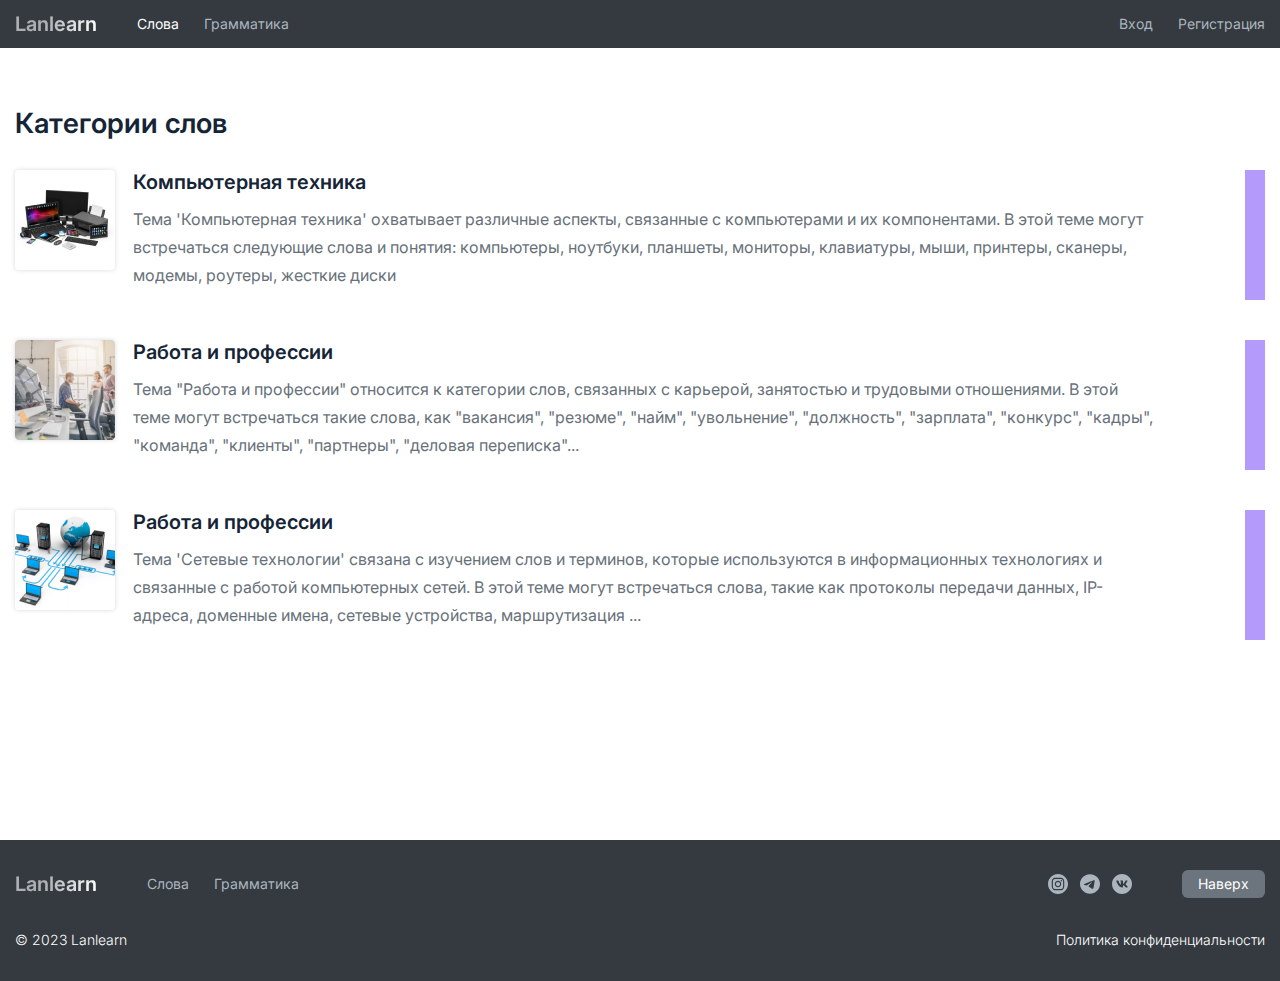
==== commit 05644e00: "Add files via upload" ====
--- a/index.html
+++ b/index.html
@@ -12,7 +12,7 @@
   <div class="container"> 
     <div class="header__container"> 
       <div class="header__block"> <a class="logo" href="index.html">Lanlearn</a>
-        <nav class="header__nav nav__link"> <a class="header__link nav__link" href="index.html">Слова</a><a class="header__link nav__link" href="gramatics.html">Грамматика</a></nav>
+        <nav class="header__nav nav__link"> <a class="header__link nav__link active" href="index.html">Слова</a><a class="header__link nav__link" href="gramatics.html">Грамматика</a></nav>
       </div>
       <div class="header__block"><a class="header__link nav__link" href="login.html">Вход</a><a class="header__link nav__link" href="register.html">Регистрация</a></div>
     </div>
@@ -82,7 +82,7 @@
 <rect width="20" height="20" fill="white"/>
 </clipPath>
 </defs>
-</svg></a></div><a class="footer__btn" href="#"> Наверх</a>
+</svg></a></div><a class="footer__btn footer-btn_up" href="#"> Наверх</a>
         </div>
       </div>
       <div class="footer__down"> 
--- a/style.css
+++ b/style.css
@@ -1,2428 +1,5 @@
 @import url(https://fonts.googleapis.com/css2?family=Inter:wght@100;200;300;400;500;600;700;800;900&display=swap);
-.container,
-.container-fluid,
-.container-sm,
-.container-md,
-.container-lg,
-.container-xl {
-  width: 100%;
-  padding-right: 15px;
-  padding-left: 15px;
-  margin-right: auto;
-  margin-left: auto; }
-
-@media (min-width: 576px) {
-  .container, .container-sm {
-    max-width: 540px; } }
-
-@media (min-width: 768px) {
-  .container, .container-sm, .container-md {
-    max-width: 720px; } }
-
-@media (min-width: 992px) {
-  .container, .container-sm, .container-md, .container-lg {
-    max-width: 960px; } }
-
-@media (min-width: 1200px) {
-  .container, .container-sm, .container-md, .container-lg, .container-xl {
-    max-width: 1440px; } }
-
-.row {
-  display: -webkit-box;
-  display: -webkit-flex;
-  display: -moz-box;
-  display: -ms-flexbox;
-  display: flex;
-  -webkit-flex-wrap: wrap;
-      -ms-flex-wrap: wrap;
-          flex-wrap: wrap;
-  margin-right: -15px;
-  margin-left: -15px; }
-
-.no-gutters {
-  margin-right: 0;
-  margin-left: 0; }
-  .no-gutters > .col,
-  .no-gutters > [class*="col-"] {
-    padding-right: 0;
-    padding-left: 0; }
-
-.col-1, .col-2, .col-3, .col-4, .col-5, .col-6, .col-7, .col-8, .col-9, .col-10, .col-11, .col-12, .col,
-.col-auto, .col-sm-1, .col-sm-2, .col-sm-3, .col-sm-4, .col-sm-5, .col-sm-6, .col-sm-7, .col-sm-8, .col-sm-9, .col-sm-10, .col-sm-11, .col-sm-12, .col-sm,
-.col-sm-auto, .col-md-1, .col-md-2, .col-md-3, .col-md-4, .col-md-5, .col-md-6, .col-md-7, .col-md-8, .col-md-9, .col-md-10, .col-md-11, .col-md-12, .col-md,
-.col-md-auto, .col-lg-1, .col-lg-2, .col-lg-3, .col-lg-4, .col-lg-5, .col-lg-6, .col-lg-7, .col-lg-8, .col-lg-9, .col-lg-10, .col-lg-11, .col-lg-12, .col-lg,
-.col-lg-auto, .col-xl-1, .col-xl-2, .col-xl-3, .col-xl-4, .col-xl-5, .col-xl-6, .col-xl-7, .col-xl-8, .col-xl-9, .col-xl-10, .col-xl-11, .col-xl-12, .col-xl,
-.col-xl-auto {
-  position: relative;
-  width: 100%;
-  padding-right: 15px;
-  padding-left: 15px; }
-
-.col {
-  -webkit-flex-basis: 0;
-      -ms-flex-preferred-size: 0;
-          flex-basis: 0;
-  -webkit-box-flex: 1;
-  -webkit-flex-grow: 1;
-     -moz-box-flex: 1;
-      -ms-flex-positive: 1;
-          flex-grow: 1;
-  max-width: 100%; }
-
-.row-cols-1 > * {
-  -webkit-box-flex: 0;
-  -webkit-flex: 0 0 100%;
-     -moz-box-flex: 0;
-      -ms-flex: 0 0 100%;
-          flex: 0 0 100%;
-  max-width: 100%; }
-
-.row-cols-2 > * {
-  -webkit-box-flex: 0;
-  -webkit-flex: 0 0 50%;
-     -moz-box-flex: 0;
-      -ms-flex: 0 0 50%;
-          flex: 0 0 50%;
-  max-width: 50%; }
-
-.row-cols-3 > * {
-  -webkit-box-flex: 0;
-  -webkit-flex: 0 0 33.33333%;
-     -moz-box-flex: 0;
-      -ms-flex: 0 0 33.33333%;
-          flex: 0 0 33.33333%;
-  max-width: 33.33333%; }
-
-.row-cols-4 > * {
-  -webkit-box-flex: 0;
-  -webkit-flex: 0 0 25%;
-     -moz-box-flex: 0;
-      -ms-flex: 0 0 25%;
-          flex: 0 0 25%;
-  max-width: 25%; }
-
-.row-cols-5 > * {
-  -webkit-box-flex: 0;
-  -webkit-flex: 0 0 20%;
-     -moz-box-flex: 0;
-      -ms-flex: 0 0 20%;
-          flex: 0 0 20%;
-  max-width: 20%; }
-
-.row-cols-6 > * {
-  -webkit-box-flex: 0;
-  -webkit-flex: 0 0 16.66667%;
-     -moz-box-flex: 0;
-      -ms-flex: 0 0 16.66667%;
-          flex: 0 0 16.66667%;
-  max-width: 16.66667%; }
-
-.col-auto {
-  -webkit-box-flex: 0;
-  -webkit-flex: 0 0 auto;
-     -moz-box-flex: 0;
-      -ms-flex: 0 0 auto;
-          flex: 0 0 auto;
-  width: auto;
-  max-width: 100%; }
-
-.col-1 {
-  -webkit-box-flex: 0;
-  -webkit-flex: 0 0 8.33333%;
-     -moz-box-flex: 0;
-      -ms-flex: 0 0 8.33333%;
-          flex: 0 0 8.33333%;
-  max-width: 8.33333%; }
-
-.col-2 {
-  -webkit-box-flex: 0;
-  -webkit-flex: 0 0 16.66667%;
-     -moz-box-flex: 0;
-      -ms-flex: 0 0 16.66667%;
-          flex: 0 0 16.66667%;
-  max-width: 16.66667%; }
-
-.col-3 {
-  -webkit-box-flex: 0;
-  -webkit-flex: 0 0 25%;
-     -moz-box-flex: 0;
-      -ms-flex: 0 0 25%;
-          flex: 0 0 25%;
-  max-width: 25%; }
-
-.col-4 {
-  -webkit-box-flex: 0;
-  -webkit-flex: 0 0 33.33333%;
-     -moz-box-flex: 0;
-      -ms-flex: 0 0 33.33333%;
-          flex: 0 0 33.33333%;
-  max-width: 33.33333%; }
-
-.col-5 {
-  -webkit-box-flex: 0;
-  -webkit-flex: 0 0 41.66667%;
-     -moz-box-flex: 0;
-      -ms-flex: 0 0 41.66667%;
-          flex: 0 0 41.66667%;
-  max-width: 41.66667%; }
-
-.col-6 {
-  -webkit-box-flex: 0;
-  -webkit-flex: 0 0 50%;
-     -moz-box-flex: 0;
-      -ms-flex: 0 0 50%;
-          flex: 0 0 50%;
-  max-width: 50%; }
-
-.col-7 {
-  -webkit-box-flex: 0;
-  -webkit-flex: 0 0 58.33333%;
-     -moz-box-flex: 0;
-      -ms-flex: 0 0 58.33333%;
-          flex: 0 0 58.33333%;
-  max-width: 58.33333%; }
-
-.col-8 {
-  -webkit-box-flex: 0;
-  -webkit-flex: 0 0 66.66667%;
-     -moz-box-flex: 0;
-      -ms-flex: 0 0 66.66667%;
-          flex: 0 0 66.66667%;
-  max-width: 66.66667%; }
-
-.col-9 {
-  -webkit-box-flex: 0;
-  -webkit-flex: 0 0 75%;
-     -moz-box-flex: 0;
-      -ms-flex: 0 0 75%;
-          flex: 0 0 75%;
-  max-width: 75%; }
-
-.col-10 {
-  -webkit-box-flex: 0;
-  -webkit-flex: 0 0 83.33333%;
-     -moz-box-flex: 0;
-      -ms-flex: 0 0 83.33333%;
-          flex: 0 0 83.33333%;
-  max-width: 83.33333%; }
-
-.col-11 {
-  -webkit-box-flex: 0;
-  -webkit-flex: 0 0 91.66667%;
-     -moz-box-flex: 0;
-      -ms-flex: 0 0 91.66667%;
-          flex: 0 0 91.66667%;
-  max-width: 91.66667%; }
-
-.col-12 {
-  -webkit-box-flex: 0;
-  -webkit-flex: 0 0 100%;
-     -moz-box-flex: 0;
-      -ms-flex: 0 0 100%;
-          flex: 0 0 100%;
-  max-width: 100%; }
-
-.order-first {
-  -webkit-box-ordinal-group: 0;
-  -webkit-order: -1;
-     -moz-box-ordinal-group: 0;
-      -ms-flex-order: -1;
-          order: -1; }
-
-.order-last {
-  -webkit-box-ordinal-group: 14;
-  -webkit-order: 13;
-     -moz-box-ordinal-group: 14;
-      -ms-flex-order: 13;
-          order: 13; }
-
-.order-0 {
-  -webkit-box-ordinal-group: 1;
-  -webkit-order: 0;
-     -moz-box-ordinal-group: 1;
-      -ms-flex-order: 0;
-          order: 0; }
-
-.order-1 {
-  -webkit-box-ordinal-group: 2;
-  -webkit-order: 1;
-     -moz-box-ordinal-group: 2;
-      -ms-flex-order: 1;
-          order: 1; }
-
-.order-2 {
-  -webkit-box-ordinal-group: 3;
-  -webkit-order: 2;
-     -moz-box-ordinal-group: 3;
-      -ms-flex-order: 2;
-          order: 2; }
-
-.order-3 {
-  -webkit-box-ordinal-group: 4;
-  -webkit-order: 3;
-     -moz-box-ordinal-group: 4;
-      -ms-flex-order: 3;
-          order: 3; }
-
-.order-4 {
-  -webkit-box-ordinal-group: 5;
-  -webkit-order: 4;
-     -moz-box-ordinal-group: 5;
-      -ms-flex-order: 4;
-          order: 4; }
-
-.order-5 {
-  -webkit-box-ordinal-group: 6;
-  -webkit-order: 5;
-     -moz-box-ordinal-group: 6;
-      -ms-flex-order: 5;
-          order: 5; }
-
-.order-6 {
-  -webkit-box-ordinal-group: 7;
-  -webkit-order: 6;
-     -moz-box-ordinal-group: 7;
-      -ms-flex-order: 6;
-          order: 6; }
-
-.order-7 {
-  -webkit-box-ordinal-group: 8;
-  -webkit-order: 7;
-     -moz-box-ordinal-group: 8;
-      -ms-flex-order: 7;
-          order: 7; }
-
-.order-8 {
-  -webkit-box-ordinal-group: 9;
-  -webkit-order: 8;
-     -moz-box-ordinal-group: 9;
-      -ms-flex-order: 8;
-          order: 8; }
-
-.order-9 {
-  -webkit-box-ordinal-group: 10;
-  -webkit-order: 9;
-     -moz-box-ordinal-group: 10;
-      -ms-flex-order: 9;
-          order: 9; }
-
-.order-10 {
-  -webkit-box-ordinal-group: 11;
-  -webkit-order: 10;
-     -moz-box-ordinal-group: 11;
-      -ms-flex-order: 10;
-          order: 10; }
-
-.order-11 {
-  -webkit-box-ordinal-group: 12;
-  -webkit-order: 11;
-     -moz-box-ordinal-group: 12;
-      -ms-flex-order: 11;
-          order: 11; }
-
-.order-12 {
-  -webkit-box-ordinal-group: 13;
-  -webkit-order: 12;
-     -moz-box-ordinal-group: 13;
-      -ms-flex-order: 12;
-          order: 12; }
-
-.offset-1 {
-  margin-left: 8.33333%; }
-
-.offset-2 {
-  margin-left: 16.66667%; }
-
-.offset-3 {
-  margin-left: 25%; }
-
-.offset-4 {
-  margin-left: 33.33333%; }
-
-.offset-5 {
-  margin-left: 41.66667%; }
-
-.offset-6 {
-  margin-left: 50%; }
-
-.offset-7 {
-  margin-left: 58.33333%; }
-
-.offset-8 {
-  margin-left: 66.66667%; }
-
-.offset-9 {
-  margin-left: 75%; }
-
-.offset-10 {
-  margin-left: 83.33333%; }
-
-.offset-11 {
-  margin-left: 91.66667%; }
-
-@media (min-width: 576px) {
-  .col-sm {
-    -webkit-flex-basis: 0;
-        -ms-flex-preferred-size: 0;
-            flex-basis: 0;
-    -webkit-box-flex: 1;
-    -webkit-flex-grow: 1;
-       -moz-box-flex: 1;
-        -ms-flex-positive: 1;
-            flex-grow: 1;
-    max-width: 100%; }
-  .row-cols-sm-1 > * {
-    -webkit-box-flex: 0;
-    -webkit-flex: 0 0 100%;
-       -moz-box-flex: 0;
-        -ms-flex: 0 0 100%;
-            flex: 0 0 100%;
-    max-width: 100%; }
-  .row-cols-sm-2 > * {
-    -webkit-box-flex: 0;
-    -webkit-flex: 0 0 50%;
-       -moz-box-flex: 0;
-        -ms-flex: 0 0 50%;
-            flex: 0 0 50%;
-    max-width: 50%; }
-  .row-cols-sm-3 > * {
-    -webkit-box-flex: 0;
-    -webkit-flex: 0 0 33.33333%;
-       -moz-box-flex: 0;
-        -ms-flex: 0 0 33.33333%;
-            flex: 0 0 33.33333%;
-    max-width: 33.33333%; }
-  .row-cols-sm-4 > * {
-    -webkit-box-flex: 0;
-    -webkit-flex: 0 0 25%;
-       -moz-box-flex: 0;
-        -ms-flex: 0 0 25%;
-            flex: 0 0 25%;
-    max-width: 25%; }
-  .row-cols-sm-5 > * {
-    -webkit-box-flex: 0;
-    -webkit-flex: 0 0 20%;
-       -moz-box-flex: 0;
-        -ms-flex: 0 0 20%;
-            flex: 0 0 20%;
-    max-width: 20%; }
-  .row-cols-sm-6 > * {
-    -webkit-box-flex: 0;
-    -webkit-flex: 0 0 16.66667%;
-       -moz-box-flex: 0;
-        -ms-flex: 0 0 16.66667%;
-            flex: 0 0 16.66667%;
-    max-width: 16.66667%; }
-  .col-sm-auto {
-    -webkit-box-flex: 0;
-    -webkit-flex: 0 0 auto;
-       -moz-box-flex: 0;
-        -ms-flex: 0 0 auto;
-            flex: 0 0 auto;
-    width: auto;
-    max-width: 100%; }
-  .col-sm-1 {
-    -webkit-box-flex: 0;
-    -webkit-flex: 0 0 8.33333%;
-       -moz-box-flex: 0;
-        -ms-flex: 0 0 8.33333%;
-            flex: 0 0 8.33333%;
-    max-width: 8.33333%; }
-  .col-sm-2 {
-    -webkit-box-flex: 0;
-    -webkit-flex: 0 0 16.66667%;
-       -moz-box-flex: 0;
-        -ms-flex: 0 0 16.66667%;
-            flex: 0 0 16.66667%;
-    max-width: 16.66667%; }
-  .col-sm-3 {
-    -webkit-box-flex: 0;
-    -webkit-flex: 0 0 25%;
-       -moz-box-flex: 0;
-        -ms-flex: 0 0 25%;
-            flex: 0 0 25%;
-    max-width: 25%; }
-  .col-sm-4 {
-    -webkit-box-flex: 0;
-    -webkit-flex: 0 0 33.33333%;
-       -moz-box-flex: 0;
-        -ms-flex: 0 0 33.33333%;
-            flex: 0 0 33.33333%;
-    max-width: 33.33333%; }
-  .col-sm-5 {
-    -webkit-box-flex: 0;
-    -webkit-flex: 0 0 41.66667%;
-       -moz-box-flex: 0;
-        -ms-flex: 0 0 41.66667%;
-            flex: 0 0 41.66667%;
-    max-width: 41.66667%; }
-  .col-sm-6 {
-    -webkit-box-flex: 0;
-    -webkit-flex: 0 0 50%;
-       -moz-box-flex: 0;
-        -ms-flex: 0 0 50%;
-            flex: 0 0 50%;
-    max-width: 50%; }
-  .col-sm-7 {
-    -webkit-box-flex: 0;
-    -webkit-flex: 0 0 58.33333%;
-       -moz-box-flex: 0;
-        -ms-flex: 0 0 58.33333%;
-            flex: 0 0 58.33333%;
-    max-width: 58.33333%; }
-  .col-sm-8 {
-    -webkit-box-flex: 0;
-    -webkit-flex: 0 0 66.66667%;
-       -moz-box-flex: 0;
-        -ms-flex: 0 0 66.66667%;
-            flex: 0 0 66.66667%;
-    max-width: 66.66667%; }
-  .col-sm-9 {
-    -webkit-box-flex: 0;
-    -webkit-flex: 0 0 75%;
-       -moz-box-flex: 0;
-        -ms-flex: 0 0 75%;
-            flex: 0 0 75%;
-    max-width: 75%; }
-  .col-sm-10 {
-    -webkit-box-flex: 0;
-    -webkit-flex: 0 0 83.33333%;
-       -moz-box-flex: 0;
-        -ms-flex: 0 0 83.33333%;
-            flex: 0 0 83.33333%;
-    max-width: 83.33333%; }
-  .col-sm-11 {
-    -webkit-box-flex: 0;
-    -webkit-flex: 0 0 91.66667%;
-       -moz-box-flex: 0;
-        -ms-flex: 0 0 91.66667%;
-            flex: 0 0 91.66667%;
-    max-width: 91.66667%; }
-  .col-sm-12 {
-    -webkit-box-flex: 0;
-    -webkit-flex: 0 0 100%;
-       -moz-box-flex: 0;
-        -ms-flex: 0 0 100%;
-            flex: 0 0 100%;
-    max-width: 100%; }
-  .order-sm-first {
-    -webkit-box-ordinal-group: 0;
-    -webkit-order: -1;
-       -moz-box-ordinal-group: 0;
-        -ms-flex-order: -1;
-            order: -1; }
-  .order-sm-last {
-    -webkit-box-ordinal-group: 14;
-    -webkit-order: 13;
-       -moz-box-ordinal-group: 14;
-        -ms-flex-order: 13;
-            order: 13; }
-  .order-sm-0 {
-    -webkit-box-ordinal-group: 1;
-    -webkit-order: 0;
-       -moz-box-ordinal-group: 1;
-        -ms-flex-order: 0;
-            order: 0; }
-  .order-sm-1 {
-    -webkit-box-ordinal-group: 2;
-    -webkit-order: 1;
-       -moz-box-ordinal-group: 2;
-        -ms-flex-order: 1;
-            order: 1; }
-  .order-sm-2 {
-    -webkit-box-ordinal-group: 3;
-    -webkit-order: 2;
-       -moz-box-ordinal-group: 3;
-        -ms-flex-order: 2;
-            order: 2; }
-  .order-sm-3 {
-    -webkit-box-ordinal-group: 4;
-    -webkit-order: 3;
-       -moz-box-ordinal-group: 4;
-        -ms-flex-order: 3;
-            order: 3; }
-  .order-sm-4 {
-    -webkit-box-ordinal-group: 5;
-    -webkit-order: 4;
-       -moz-box-ordinal-group: 5;
-        -ms-flex-order: 4;
-            order: 4; }
-  .order-sm-5 {
-    -webkit-box-ordinal-group: 6;
-    -webkit-order: 5;
-       -moz-box-ordinal-group: 6;
-        -ms-flex-order: 5;
-            order: 5; }
-  .order-sm-6 {
-    -webkit-box-ordinal-group: 7;
-    -webkit-order: 6;
-       -moz-box-ordinal-group: 7;
-        -ms-flex-order: 6;
-            order: 6; }
-  .order-sm-7 {
-    -webkit-box-ordinal-group: 8;
-    -webkit-order: 7;
-       -moz-box-ordinal-group: 8;
-        -ms-flex-order: 7;
-            order: 7; }
-  .order-sm-8 {
-    -webkit-box-ordinal-group: 9;
-    -webkit-order: 8;
-       -moz-box-ordinal-group: 9;
-        -ms-flex-order: 8;
-            order: 8; }
-  .order-sm-9 {
-    -webkit-box-ordinal-group: 10;
-    -webkit-order: 9;
-       -moz-box-ordinal-group: 10;
-        -ms-flex-order: 9;
-            order: 9; }
-  .order-sm-10 {
-    -webkit-box-ordinal-group: 11;
-    -webkit-order: 10;
-       -moz-box-ordinal-group: 11;
-        -ms-flex-order: 10;
-            order: 10; }
-  .order-sm-11 {
-    -webkit-box-ordinal-group: 12;
-    -webkit-order: 11;
-       -moz-box-ordinal-group: 12;
-        -ms-flex-order: 11;
-            order: 11; }
-  .order-sm-12 {
-    -webkit-box-ordinal-group: 13;
-    -webkit-order: 12;
-       -moz-box-ordinal-group: 13;
-        -ms-flex-order: 12;
-            order: 12; }
-  .offset-sm-0 {
-    margin-left: 0; }
-  .offset-sm-1 {
-    margin-left: 8.33333%; }
-  .offset-sm-2 {
-    margin-left: 16.66667%; }
-  .offset-sm-3 {
-    margin-left: 25%; }
-  .offset-sm-4 {
-    margin-left: 33.33333%; }
-  .offset-sm-5 {
-    margin-left: 41.66667%; }
-  .offset-sm-6 {
-    margin-left: 50%; }
-  .offset-sm-7 {
-    margin-left: 58.33333%; }
-  .offset-sm-8 {
-    margin-left: 66.66667%; }
-  .offset-sm-9 {
-    margin-left: 75%; }
-  .offset-sm-10 {
-    margin-left: 83.33333%; }
-  .offset-sm-11 {
-    margin-left: 91.66667%; } }
-
-@media (min-width: 768px) {
-  .col-md {
-    -webkit-flex-basis: 0;
-        -ms-flex-preferred-size: 0;
-            flex-basis: 0;
-    -webkit-box-flex: 1;
-    -webkit-flex-grow: 1;
-       -moz-box-flex: 1;
-        -ms-flex-positive: 1;
-            flex-grow: 1;
-    max-width: 100%; }
-  .row-cols-md-1 > * {
-    -webkit-box-flex: 0;
-    -webkit-flex: 0 0 100%;
-       -moz-box-flex: 0;
-        -ms-flex: 0 0 100%;
-            flex: 0 0 100%;
-    max-width: 100%; }
-  .row-cols-md-2 > * {
-    -webkit-box-flex: 0;
-    -webkit-flex: 0 0 50%;
-       -moz-box-flex: 0;
-        -ms-flex: 0 0 50%;
-            flex: 0 0 50%;
-    max-width: 50%; }
-  .row-cols-md-3 > * {
-    -webkit-box-flex: 0;
-    -webkit-flex: 0 0 33.33333%;
-       -moz-box-flex: 0;
-        -ms-flex: 0 0 33.33333%;
-            flex: 0 0 33.33333%;
-    max-width: 33.33333%; }
-  .row-cols-md-4 > * {
-    -webkit-box-flex: 0;
-    -webkit-flex: 0 0 25%;
-       -moz-box-flex: 0;
-        -ms-flex: 0 0 25%;
-            flex: 0 0 25%;
-    max-width: 25%; }
-  .row-cols-md-5 > * {
-    -webkit-box-flex: 0;
-    -webkit-flex: 0 0 20%;
-       -moz-box-flex: 0;
-        -ms-flex: 0 0 20%;
-            flex: 0 0 20%;
-    max-width: 20%; }
-  .row-cols-md-6 > * {
-    -webkit-box-flex: 0;
-    -webkit-flex: 0 0 16.66667%;
-       -moz-box-flex: 0;
-        -ms-flex: 0 0 16.66667%;
-            flex: 0 0 16.66667%;
-    max-width: 16.66667%; }
-  .col-md-auto {
-    -webkit-box-flex: 0;
-    -webkit-flex: 0 0 auto;
-       -moz-box-flex: 0;
-        -ms-flex: 0 0 auto;
-            flex: 0 0 auto;
-    width: auto;
-    max-width: 100%; }
-  .col-md-1 {
-    -webkit-box-flex: 0;
-    -webkit-flex: 0 0 8.33333%;
-       -moz-box-flex: 0;
-        -ms-flex: 0 0 8.33333%;
-            flex: 0 0 8.33333%;
-    max-width: 8.33333%; }
-  .col-md-2 {
-    -webkit-box-flex: 0;
-    -webkit-flex: 0 0 16.66667%;
-       -moz-box-flex: 0;
-        -ms-flex: 0 0 16.66667%;
-            flex: 0 0 16.66667%;
-    max-width: 16.66667%; }
-  .col-md-3 {
-    -webkit-box-flex: 0;
-    -webkit-flex: 0 0 25%;
-       -moz-box-flex: 0;
-        -ms-flex: 0 0 25%;
-            flex: 0 0 25%;
-    max-width: 25%; }
-  .col-md-4 {
-    -webkit-box-flex: 0;
-    -webkit-flex: 0 0 33.33333%;
-       -moz-box-flex: 0;
-        -ms-flex: 0 0 33.33333%;
-            flex: 0 0 33.33333%;
-    max-width: 33.33333%; }
-  .col-md-5 {
-    -webkit-box-flex: 0;
-    -webkit-flex: 0 0 41.66667%;
-       -moz-box-flex: 0;
-        -ms-flex: 0 0 41.66667%;
-            flex: 0 0 41.66667%;
-    max-width: 41.66667%; }
-  .col-md-6 {
-    -webkit-box-flex: 0;
-    -webkit-flex: 0 0 50%;
-       -moz-box-flex: 0;
-        -ms-flex: 0 0 50%;
-            flex: 0 0 50%;
-    max-width: 50%; }
-  .col-md-7 {
-    -webkit-box-flex: 0;
-    -webkit-flex: 0 0 58.33333%;
-       -moz-box-flex: 0;
-        -ms-flex: 0 0 58.33333%;
-            flex: 0 0 58.33333%;
-    max-width: 58.33333%; }
-  .col-md-8 {
-    -webkit-box-flex: 0;
-    -webkit-flex: 0 0 66.66667%;
-       -moz-box-flex: 0;
-        -ms-flex: 0 0 66.66667%;
-            flex: 0 0 66.66667%;
-    max-width: 66.66667%; }
-  .col-md-9 {
-    -webkit-box-flex: 0;
-    -webkit-flex: 0 0 75%;
-       -moz-box-flex: 0;
-        -ms-flex: 0 0 75%;
-            flex: 0 0 75%;
-    max-width: 75%; }
-  .col-md-10 {
-    -webkit-box-flex: 0;
-    -webkit-flex: 0 0 83.33333%;
-       -moz-box-flex: 0;
-        -ms-flex: 0 0 83.33333%;
-            flex: 0 0 83.33333%;
-    max-width: 83.33333%; }
-  .col-md-11 {
-    -webkit-box-flex: 0;
-    -webkit-flex: 0 0 91.66667%;
-       -moz-box-flex: 0;
-        -ms-flex: 0 0 91.66667%;
-            flex: 0 0 91.66667%;
-    max-width: 91.66667%; }
-  .col-md-12 {
-    -webkit-box-flex: 0;
-    -webkit-flex: 0 0 100%;
-       -moz-box-flex: 0;
-        -ms-flex: 0 0 100%;
-            flex: 0 0 100%;
-    max-width: 100%; }
-  .order-md-first {
-    -webkit-box-ordinal-group: 0;
-    -webkit-order: -1;
-       -moz-box-ordinal-group: 0;
-        -ms-flex-order: -1;
-            order: -1; }
-  .order-md-last {
-    -webkit-box-ordinal-group: 14;
-    -webkit-order: 13;
-       -moz-box-ordinal-group: 14;
-        -ms-flex-order: 13;
-            order: 13; }
-  .order-md-0 {
-    -webkit-box-ordinal-group: 1;
-    -webkit-order: 0;
-       -moz-box-ordinal-group: 1;
-        -ms-flex-order: 0;
-            order: 0; }
-  .order-md-1 {
-    -webkit-box-ordinal-group: 2;
-    -webkit-order: 1;
-       -moz-box-ordinal-group: 2;
-        -ms-flex-order: 1;
-            order: 1; }
-  .order-md-2 {
-    -webkit-box-ordinal-group: 3;
-    -webkit-order: 2;
-       -moz-box-ordinal-group: 3;
-        -ms-flex-order: 2;
-            order: 2; }
-  .order-md-3 {
-    -webkit-box-ordinal-group: 4;
-    -webkit-order: 3;
-       -moz-box-ordinal-group: 4;
-        -ms-flex-order: 3;
-            order: 3; }
-  .order-md-4 {
-    -webkit-box-ordinal-group: 5;
-    -webkit-order: 4;
-       -moz-box-ordinal-group: 5;
-        -ms-flex-order: 4;
-            order: 4; }
-  .order-md-5 {
-    -webkit-box-ordinal-group: 6;
-    -webkit-order: 5;
-       -moz-box-ordinal-group: 6;
-        -ms-flex-order: 5;
-            order: 5; }
-  .order-md-6 {
-    -webkit-box-ordinal-group: 7;
-    -webkit-order: 6;
-       -moz-box-ordinal-group: 7;
-        -ms-flex-order: 6;
-            order: 6; }
-  .order-md-7 {
-    -webkit-box-ordinal-group: 8;
-    -webkit-order: 7;
-       -moz-box-ordinal-group: 8;
-        -ms-flex-order: 7;
-            order: 7; }
-  .order-md-8 {
-    -webkit-box-ordinal-group: 9;
-    -webkit-order: 8;
-       -moz-box-ordinal-group: 9;
-        -ms-flex-order: 8;
-            order: 8; }
-  .order-md-9 {
-    -webkit-box-ordinal-group: 10;
-    -webkit-order: 9;
-       -moz-box-ordinal-group: 10;
-        -ms-flex-order: 9;
-            order: 9; }
-  .order-md-10 {
-    -webkit-box-ordinal-group: 11;
-    -webkit-order: 10;
-       -moz-box-ordinal-group: 11;
-        -ms-flex-order: 10;
-            order: 10; }
-  .order-md-11 {
-    -webkit-box-ordinal-group: 12;
-    -webkit-order: 11;
-       -moz-box-ordinal-group: 12;
-        -ms-flex-order: 11;
-            order: 11; }
-  .order-md-12 {
-    -webkit-box-ordinal-group: 13;
-    -webkit-order: 12;
-       -moz-box-ordinal-group: 13;
-        -ms-flex-order: 12;
-            order: 12; }
-  .offset-md-0 {
-    margin-left: 0; }
-  .offset-md-1 {
-    margin-left: 8.33333%; }
-  .offset-md-2 {
-    margin-left: 16.66667%; }
-  .offset-md-3 {
-    margin-left: 25%; }
-  .offset-md-4 {
-    margin-left: 33.33333%; }
-  .offset-md-5 {
-    margin-left: 41.66667%; }
-  .offset-md-6 {
-    margin-left: 50%; }
-  .offset-md-7 {
-    margin-left: 58.33333%; }
-  .offset-md-8 {
-    margin-left: 66.66667%; }
-  .offset-md-9 {
-    margin-left: 75%; }
-  .offset-md-10 {
-    margin-left: 83.33333%; }
-  .offset-md-11 {
-    margin-left: 91.66667%; } }
-
-@media (min-width: 992px) {
-  .col-lg {
-    -webkit-flex-basis: 0;
-        -ms-flex-preferred-size: 0;
-            flex-basis: 0;
-    -webkit-box-flex: 1;
-    -webkit-flex-grow: 1;
-       -moz-box-flex: 1;
-        -ms-flex-positive: 1;
-            flex-grow: 1;
-    max-width: 100%; }
-  .row-cols-lg-1 > * {
-    -webkit-box-flex: 0;
-    -webkit-flex: 0 0 100%;
-       -moz-box-flex: 0;
-        -ms-flex: 0 0 100%;
-            flex: 0 0 100%;
-    max-width: 100%; }
-  .row-cols-lg-2 > * {
-    -webkit-box-flex: 0;
-    -webkit-flex: 0 0 50%;
-       -moz-box-flex: 0;
-        -ms-flex: 0 0 50%;
-            flex: 0 0 50%;
-    max-width: 50%; }
-  .row-cols-lg-3 > * {
-    -webkit-box-flex: 0;
-    -webkit-flex: 0 0 33.33333%;
-       -moz-box-flex: 0;
-        -ms-flex: 0 0 33.33333%;
-            flex: 0 0 33.33333%;
-    max-width: 33.33333%; }
-  .row-cols-lg-4 > * {
-    -webkit-box-flex: 0;
-    -webkit-flex: 0 0 25%;
-       -moz-box-flex: 0;
-        -ms-flex: 0 0 25%;
-            flex: 0 0 25%;
-    max-width: 25%; }
-  .row-cols-lg-5 > * {
-    -webkit-box-flex: 0;
-    -webkit-flex: 0 0 20%;
-       -moz-box-flex: 0;
-        -ms-flex: 0 0 20%;
-            flex: 0 0 20%;
-    max-width: 20%; }
-  .row-cols-lg-6 > * {
-    -webkit-box-flex: 0;
-    -webkit-flex: 0 0 16.66667%;
-       -moz-box-flex: 0;
-        -ms-flex: 0 0 16.66667%;
-            flex: 0 0 16.66667%;
-    max-width: 16.66667%; }
-  .col-lg-auto {
-    -webkit-box-flex: 0;
-    -webkit-flex: 0 0 auto;
-       -moz-box-flex: 0;
-        -ms-flex: 0 0 auto;
-            flex: 0 0 auto;
-    width: auto;
-    max-width: 100%; }
-  .col-lg-1 {
-    -webkit-box-flex: 0;
-    -webkit-flex: 0 0 8.33333%;
-       -moz-box-flex: 0;
-        -ms-flex: 0 0 8.33333%;
-            flex: 0 0 8.33333%;
-    max-width: 8.33333%; }
-  .col-lg-2 {
-    -webkit-box-flex: 0;
-    -webkit-flex: 0 0 16.66667%;
-       -moz-box-flex: 0;
-        -ms-flex: 0 0 16.66667%;
-            flex: 0 0 16.66667%;
-    max-width: 16.66667%; }
-  .col-lg-3 {
-    -webkit-box-flex: 0;
-    -webkit-flex: 0 0 25%;
-       -moz-box-flex: 0;
-        -ms-flex: 0 0 25%;
-            flex: 0 0 25%;
-    max-width: 25%; }
-  .col-lg-4 {
-    -webkit-box-flex: 0;
-    -webkit-flex: 0 0 33.33333%;
-       -moz-box-flex: 0;
-        -ms-flex: 0 0 33.33333%;
-            flex: 0 0 33.33333%;
-    max-width: 33.33333%; }
-  .col-lg-5 {
-    -webkit-box-flex: 0;
-    -webkit-flex: 0 0 41.66667%;
-       -moz-box-flex: 0;
-        -ms-flex: 0 0 41.66667%;
-            flex: 0 0 41.66667%;
-    max-width: 41.66667%; }
-  .col-lg-6 {
-    -webkit-box-flex: 0;
-    -webkit-flex: 0 0 50%;
-       -moz-box-flex: 0;
-        -ms-flex: 0 0 50%;
-            flex: 0 0 50%;
-    max-width: 50%; }
-  .col-lg-7 {
-    -webkit-box-flex: 0;
-    -webkit-flex: 0 0 58.33333%;
-       -moz-box-flex: 0;
-        -ms-flex: 0 0 58.33333%;
-            flex: 0 0 58.33333%;
-    max-width: 58.33333%; }
-  .col-lg-8 {
-    -webkit-box-flex: 0;
-    -webkit-flex: 0 0 66.66667%;
-       -moz-box-flex: 0;
-        -ms-flex: 0 0 66.66667%;
-            flex: 0 0 66.66667%;
-    max-width: 66.66667%; }
-  .col-lg-9 {
-    -webkit-box-flex: 0;
-    -webkit-flex: 0 0 75%;
-       -moz-box-flex: 0;
-        -ms-flex: 0 0 75%;
-            flex: 0 0 75%;
-    max-width: 75%; }
-  .col-lg-10 {
-    -webkit-box-flex: 0;
-    -webkit-flex: 0 0 83.33333%;
-       -moz-box-flex: 0;
-        -ms-flex: 0 0 83.33333%;
-            flex: 0 0 83.33333%;
-    max-width: 83.33333%; }
-  .col-lg-11 {
-    -webkit-box-flex: 0;
-    -webkit-flex: 0 0 91.66667%;
-       -moz-box-flex: 0;
-        -ms-flex: 0 0 91.66667%;
-            flex: 0 0 91.66667%;
-    max-width: 91.66667%; }
-  .col-lg-12 {
-    -webkit-box-flex: 0;
-    -webkit-flex: 0 0 100%;
-       -moz-box-flex: 0;
-        -ms-flex: 0 0 100%;
-            flex: 0 0 100%;
-    max-width: 100%; }
-  .order-lg-first {
-    -webkit-box-ordinal-group: 0;
-    -webkit-order: -1;
-       -moz-box-ordinal-group: 0;
-        -ms-flex-order: -1;
-            order: -1; }
-  .order-lg-last {
-    -webkit-box-ordinal-group: 14;
-    -webkit-order: 13;
-       -moz-box-ordinal-group: 14;
-        -ms-flex-order: 13;
-            order: 13; }
-  .order-lg-0 {
-    -webkit-box-ordinal-group: 1;
-    -webkit-order: 0;
-       -moz-box-ordinal-group: 1;
-        -ms-flex-order: 0;
-            order: 0; }
-  .order-lg-1 {
-    -webkit-box-ordinal-group: 2;
-    -webkit-order: 1;
-       -moz-box-ordinal-group: 2;
-        -ms-flex-order: 1;
-            order: 1; }
-  .order-lg-2 {
-    -webkit-box-ordinal-group: 3;
-    -webkit-order: 2;
-       -moz-box-ordinal-group: 3;
-        -ms-flex-order: 2;
-            order: 2; }
-  .order-lg-3 {
-    -webkit-box-ordinal-group: 4;
-    -webkit-order: 3;
-       -moz-box-ordinal-group: 4;
-        -ms-flex-order: 3;
-            order: 3; }
-  .order-lg-4 {
-    -webkit-box-ordinal-group: 5;
-    -webkit-order: 4;
-       -moz-box-ordinal-group: 5;
-        -ms-flex-order: 4;
-            order: 4; }
-  .order-lg-5 {
-    -webkit-box-ordinal-group: 6;
-    -webkit-order: 5;
-       -moz-box-ordinal-group: 6;
-        -ms-flex-order: 5;
-            order: 5; }
-  .order-lg-6 {
-    -webkit-box-ordinal-group: 7;
-    -webkit-order: 6;
-       -moz-box-ordinal-group: 7;
-        -ms-flex-order: 6;
-            order: 6; }
-  .order-lg-7 {
-    -webkit-box-ordinal-group: 8;
-    -webkit-order: 7;
-       -moz-box-ordinal-group: 8;
-        -ms-flex-order: 7;
-            order: 7; }
-  .order-lg-8 {
-    -webkit-box-ordinal-group: 9;
-    -webkit-order: 8;
-       -moz-box-ordinal-group: 9;
-        -ms-flex-order: 8;
-            order: 8; }
-  .order-lg-9 {
-    -webkit-box-ordinal-group: 10;
-    -webkit-order: 9;
-       -moz-box-ordinal-group: 10;
-        -ms-flex-order: 9;
-            order: 9; }
-  .order-lg-10 {
-    -webkit-box-ordinal-group: 11;
-    -webkit-order: 10;
-       -moz-box-ordinal-group: 11;
-        -ms-flex-order: 10;
-            order: 10; }
-  .order-lg-11 {
-    -webkit-box-ordinal-group: 12;
-    -webkit-order: 11;
-       -moz-box-ordinal-group: 12;
-        -ms-flex-order: 11;
-            order: 11; }
-  .order-lg-12 {
-    -webkit-box-ordinal-group: 13;
-    -webkit-order: 12;
-       -moz-box-ordinal-group: 13;
-        -ms-flex-order: 12;
-            order: 12; }
-  .offset-lg-0 {
-    margin-left: 0; }
-  .offset-lg-1 {
-    margin-left: 8.33333%; }
-  .offset-lg-2 {
-    margin-left: 16.66667%; }
-  .offset-lg-3 {
-    margin-left: 25%; }
-  .offset-lg-4 {
-    margin-left: 33.33333%; }
-  .offset-lg-5 {
-    margin-left: 41.66667%; }
-  .offset-lg-6 {
-    margin-left: 50%; }
-  .offset-lg-7 {
-    margin-left: 58.33333%; }
-  .offset-lg-8 {
-    margin-left: 66.66667%; }
-  .offset-lg-9 {
-    margin-left: 75%; }
-  .offset-lg-10 {
-    margin-left: 83.33333%; }
-  .offset-lg-11 {
-    margin-left: 91.66667%; } }
-
-@media (min-width: 1200px) {
-  .col-xl {
-    -webkit-flex-basis: 0;
-        -ms-flex-preferred-size: 0;
-            flex-basis: 0;
-    -webkit-box-flex: 1;
-    -webkit-flex-grow: 1;
-       -moz-box-flex: 1;
-        -ms-flex-positive: 1;
-            flex-grow: 1;
-    max-width: 100%; }
-  .row-cols-xl-1 > * {
-    -webkit-box-flex: 0;
-    -webkit-flex: 0 0 100%;
-       -moz-box-flex: 0;
-        -ms-flex: 0 0 100%;
-            flex: 0 0 100%;
-    max-width: 100%; }
-  .row-cols-xl-2 > * {
-    -webkit-box-flex: 0;
-    -webkit-flex: 0 0 50%;
-       -moz-box-flex: 0;
-        -ms-flex: 0 0 50%;
-            flex: 0 0 50%;
-    max-width: 50%; }
-  .row-cols-xl-3 > * {
-    -webkit-box-flex: 0;
-    -webkit-flex: 0 0 33.33333%;
-       -moz-box-flex: 0;
-        -ms-flex: 0 0 33.33333%;
-            flex: 0 0 33.33333%;
-    max-width: 33.33333%; }
-  .row-cols-xl-4 > * {
-    -webkit-box-flex: 0;
-    -webkit-flex: 0 0 25%;
-       -moz-box-flex: 0;
-        -ms-flex: 0 0 25%;
-            flex: 0 0 25%;
-    max-width: 25%; }
-  .row-cols-xl-5 > * {
-    -webkit-box-flex: 0;
-    -webkit-flex: 0 0 20%;
-       -moz-box-flex: 0;
-        -ms-flex: 0 0 20%;
-            flex: 0 0 20%;
-    max-width: 20%; }
-  .row-cols-xl-6 > * {
-    -webkit-box-flex: 0;
-    -webkit-flex: 0 0 16.66667%;
-       -moz-box-flex: 0;
-        -ms-flex: 0 0 16.66667%;
-            flex: 0 0 16.66667%;
-    max-width: 16.66667%; }
-  .col-xl-auto {
-    -webkit-box-flex: 0;
-    -webkit-flex: 0 0 auto;
-       -moz-box-flex: 0;
-        -ms-flex: 0 0 auto;
-            flex: 0 0 auto;
-    width: auto;
-    max-width: 100%; }
-  .col-xl-1 {
-    -webkit-box-flex: 0;
-    -webkit-flex: 0 0 8.33333%;
-       -moz-box-flex: 0;
-        -ms-flex: 0 0 8.33333%;
-            flex: 0 0 8.33333%;
-    max-width: 8.33333%; }
-  .col-xl-2 {
-    -webkit-box-flex: 0;
-    -webkit-flex: 0 0 16.66667%;
-       -moz-box-flex: 0;
-        -ms-flex: 0 0 16.66667%;
-            flex: 0 0 16.66667%;
-    max-width: 16.66667%; }
-  .col-xl-3 {
-    -webkit-box-flex: 0;
-    -webkit-flex: 0 0 25%;
-       -moz-box-flex: 0;
-        -ms-flex: 0 0 25%;
-            flex: 0 0 25%;
-    max-width: 25%; }
-  .col-xl-4 {
-    -webkit-box-flex: 0;
-    -webkit-flex: 0 0 33.33333%;
-       -moz-box-flex: 0;
-        -ms-flex: 0 0 33.33333%;
-            flex: 0 0 33.33333%;
-    max-width: 33.33333%; }
-  .col-xl-5 {
-    -webkit-box-flex: 0;
-    -webkit-flex: 0 0 41.66667%;
-       -moz-box-flex: 0;
-        -ms-flex: 0 0 41.66667%;
-            flex: 0 0 41.66667%;
-    max-width: 41.66667%; }
-  .col-xl-6 {
-    -webkit-box-flex: 0;
-    -webkit-flex: 0 0 50%;
-       -moz-box-flex: 0;
-        -ms-flex: 0 0 50%;
-            flex: 0 0 50%;
-    max-width: 50%; }
-  .col-xl-7 {
-    -webkit-box-flex: 0;
-    -webkit-flex: 0 0 58.33333%;
-       -moz-box-flex: 0;
-        -ms-flex: 0 0 58.33333%;
-            flex: 0 0 58.33333%;
-    max-width: 58.33333%; }
-  .col-xl-8 {
-    -webkit-box-flex: 0;
-    -webkit-flex: 0 0 66.66667%;
-       -moz-box-flex: 0;
-        -ms-flex: 0 0 66.66667%;
-            flex: 0 0 66.66667%;
-    max-width: 66.66667%; }
-  .col-xl-9 {
-    -webkit-box-flex: 0;
-    -webkit-flex: 0 0 75%;
-       -moz-box-flex: 0;
-        -ms-flex: 0 0 75%;
-            flex: 0 0 75%;
-    max-width: 75%; }
-  .col-xl-10 {
-    -webkit-box-flex: 0;
-    -webkit-flex: 0 0 83.33333%;
-       -moz-box-flex: 0;
-        -ms-flex: 0 0 83.33333%;
-            flex: 0 0 83.33333%;
-    max-width: 83.33333%; }
-  .col-xl-11 {
-    -webkit-box-flex: 0;
-    -webkit-flex: 0 0 91.66667%;
-       -moz-box-flex: 0;
-        -ms-flex: 0 0 91.66667%;
-            flex: 0 0 91.66667%;
-    max-width: 91.66667%; }
-  .col-xl-12 {
-    -webkit-box-flex: 0;
-    -webkit-flex: 0 0 100%;
-       -moz-box-flex: 0;
-        -ms-flex: 0 0 100%;
-            flex: 0 0 100%;
-    max-width: 100%; }
-  .order-xl-first {
-    -webkit-box-ordinal-group: 0;
-    -webkit-order: -1;
-       -moz-box-ordinal-group: 0;
-        -ms-flex-order: -1;
-            order: -1; }
-  .order-xl-last {
-    -webkit-box-ordinal-group: 14;
-    -webkit-order: 13;
-       -moz-box-ordinal-group: 14;
-        -ms-flex-order: 13;
-            order: 13; }
-  .order-xl-0 {
-    -webkit-box-ordinal-group: 1;
-    -webkit-order: 0;
-       -moz-box-ordinal-group: 1;
-        -ms-flex-order: 0;
-            order: 0; }
-  .order-xl-1 {
-    -webkit-box-ordinal-group: 2;
-    -webkit-order: 1;
-       -moz-box-ordinal-group: 2;
-        -ms-flex-order: 1;
-            order: 1; }
-  .order-xl-2 {
-    -webkit-box-ordinal-group: 3;
-    -webkit-order: 2;
-       -moz-box-ordinal-group: 3;
-        -ms-flex-order: 2;
-            order: 2; }
-  .order-xl-3 {
-    -webkit-box-ordinal-group: 4;
-    -webkit-order: 3;
-       -moz-box-ordinal-group: 4;
-        -ms-flex-order: 3;
-            order: 3; }
-  .order-xl-4 {
-    -webkit-box-ordinal-group: 5;
-    -webkit-order: 4;
-       -moz-box-ordinal-group: 5;
-        -ms-flex-order: 4;
-            order: 4; }
-  .order-xl-5 {
-    -webkit-box-ordinal-group: 6;
-    -webkit-order: 5;
-       -moz-box-ordinal-group: 6;
-        -ms-flex-order: 5;
-            order: 5; }
-  .order-xl-6 {
-    -webkit-box-ordinal-group: 7;
-    -webkit-order: 6;
-       -moz-box-ordinal-group: 7;
-        -ms-flex-order: 6;
-            order: 6; }
-  .order-xl-7 {
-    -webkit-box-ordinal-group: 8;
-    -webkit-order: 7;
-       -moz-box-ordinal-group: 8;
-        -ms-flex-order: 7;
-            order: 7; }
-  .order-xl-8 {
-    -webkit-box-ordinal-group: 9;
-    -webkit-order: 8;
-       -moz-box-ordinal-group: 9;
-        -ms-flex-order: 8;
-            order: 8; }
-  .order-xl-9 {
-    -webkit-box-ordinal-group: 10;
-    -webkit-order: 9;
-       -moz-box-ordinal-group: 10;
-        -ms-flex-order: 9;
-            order: 9; }
-  .order-xl-10 {
-    -webkit-box-ordinal-group: 11;
-    -webkit-order: 10;
-       -moz-box-ordinal-group: 11;
-        -ms-flex-order: 10;
-            order: 10; }
-  .order-xl-11 {
-    -webkit-box-ordinal-group: 12;
-    -webkit-order: 11;
-       -moz-box-ordinal-group: 12;
-        -ms-flex-order: 11;
-            order: 11; }
-  .order-xl-12 {
-    -webkit-box-ordinal-group: 13;
-    -webkit-order: 12;
-       -moz-box-ordinal-group: 13;
-        -ms-flex-order: 12;
-            order: 12; }
-  .offset-xl-0 {
-    margin-left: 0; }
-  .offset-xl-1 {
-    margin-left: 8.33333%; }
-  .offset-xl-2 {
-    margin-left: 16.66667%; }
-  .offset-xl-3 {
-    margin-left: 25%; }
-  .offset-xl-4 {
-    margin-left: 33.33333%; }
-  .offset-xl-5 {
-    margin-left: 41.66667%; }
-  .offset-xl-6 {
-    margin-left: 50%; }
-  .offset-xl-7 {
-    margin-left: 58.33333%; }
-  .offset-xl-8 {
-    margin-left: 66.66667%; }
-  .offset-xl-9 {
-    margin-left: 75%; }
-  .offset-xl-10 {
-    margin-left: 83.33333%; }
-  .offset-xl-11 {
-    margin-left: 91.66667%; } }
-
-.fade {
-  -webkit-transition: opacity 0.15s linear;
-  -o-transition: opacity 0.15s linear;
-  -moz-transition: opacity 0.15s linear;
-  transition: opacity 0.15s linear; }
-  @media (prefers-reduced-motion: reduce) {
-    .fade {
-      -webkit-transition: none;
-      -o-transition: none;
-      -moz-transition: none;
-      transition: none; } }
-  .fade:not(.show) {
-    opacity: 0; }
-
-.collapse:not(.show) {
-  display: none; }
-
-.collapsing {
-  position: relative;
-  height: 0;
-  overflow: hidden;
-  -webkit-transition: height 0.35s ease;
-  -o-transition: height 0.35s ease;
-  -moz-transition: height 0.35s ease;
-  transition: height 0.35s ease; }
-  @media (prefers-reduced-motion: reduce) {
-    .collapsing {
-      -webkit-transition: none;
-      -o-transition: none;
-      -moz-transition: none;
-      transition: none; } }
-
-.modal-open {
-  overflow: hidden; }
-  .modal-open .modal {
-    overflow-x: hidden;
-    overflow-y: auto; }
-
-.modal {
-  position: fixed;
-  top: 0;
-  left: 0;
-  z-index: 1050;
-  display: none;
-  width: 100%;
-  height: 100%;
-  overflow: hidden;
-  outline: 0; }
-
-.modal-dialog {
-  position: relative;
-  width: auto;
-  margin: 0.5rem;
-  pointer-events: none; }
-  .modal.fade .modal-dialog {
-    -webkit-transition: -webkit-transform 0.3s ease-out;
-    transition: -webkit-transform 0.3s ease-out;
-    -o-transition: -o-transform 0.3s ease-out;
-    -moz-transition: transform 0.3s ease-out, -moz-transform 0.3s ease-out;
-    transition: transform 0.3s ease-out;
-    transition: transform 0.3s ease-out, -webkit-transform 0.3s ease-out, -moz-transform 0.3s ease-out, -o-transform 0.3s ease-out;
-    -webkit-transform: translate(0, -50px);
-       -moz-transform: translate(0, -50px);
-        -ms-transform: translate(0, -50px);
-         -o-transform: translate(0, -50px);
-            transform: translate(0, -50px); }
-    @media (prefers-reduced-motion: reduce) {
-      .modal.fade .modal-dialog {
-        -webkit-transition: none;
-        -o-transition: none;
-        -moz-transition: none;
-        transition: none; } }
-  .modal.show .modal-dialog {
-    -webkit-transform: none;
-       -moz-transform: none;
-        -ms-transform: none;
-         -o-transform: none;
-            transform: none; }
-  .modal.modal-static .modal-dialog {
-    -webkit-transform: scale(1.02);
-       -moz-transform: scale(1.02);
-        -ms-transform: scale(1.02);
-         -o-transform: scale(1.02);
-            transform: scale(1.02); }
-
-.modal-dialog-scrollable {
-  display: -webkit-box;
-  display: -webkit-flex;
-  display: -moz-box;
-  display: -ms-flexbox;
-  display: flex;
-  max-height: -webkit-calc(100% - 1rem);
-  max-height: -moz-calc(100% - 1rem);
-  max-height: calc(100% - 1rem); }
-  .modal-dialog-scrollable .modal-content {
-    max-height: -webkit-calc(100vh - 1rem);
-    max-height: -moz-calc(100vh - 1rem);
-    max-height: calc(100vh - 1rem);
-    overflow: hidden; }
-  .modal-dialog-scrollable .modal-header,
-  .modal-dialog-scrollable .modal-footer {
-    -webkit-flex-shrink: 0;
-        -ms-flex-negative: 0;
-            flex-shrink: 0; }
-  .modal-dialog-scrollable .modal-body {
-    overflow-y: auto; }
-
-.modal-dialog-centered {
-  display: -webkit-box;
-  display: -webkit-flex;
-  display: -moz-box;
-  display: -ms-flexbox;
-  display: flex;
-  -webkit-box-align: center;
-  -webkit-align-items: center;
-     -moz-box-align: center;
-      -ms-flex-align: center;
-          align-items: center;
-  min-height: -webkit-calc(100% - 1rem);
-  min-height: -moz-calc(100% - 1rem);
-  min-height: calc(100% - 1rem); }
-  .modal-dialog-centered::before {
-    display: block;
-    height: -webkit-calc(100vh - 1rem);
-    height: -moz-calc(100vh - 1rem);
-    height: calc(100vh - 1rem);
-    height: -webkit-min-content;
-    height: -moz-min-content;
-    height: min-content;
-    content: ""; }
-  .modal-dialog-centered.modal-dialog-scrollable {
-    -webkit-box-orient: vertical;
-    -webkit-box-direction: normal;
-    -webkit-flex-direction: column;
-       -moz-box-orient: vertical;
-       -moz-box-direction: normal;
-        -ms-flex-direction: column;
-            flex-direction: column;
-    -webkit-box-pack: center;
-    -webkit-justify-content: center;
-       -moz-box-pack: center;
-        -ms-flex-pack: center;
-            justify-content: center;
-    height: 100%; }
-    .modal-dialog-centered.modal-dialog-scrollable .modal-content {
-      max-height: none; }
-    .modal-dialog-centered.modal-dialog-scrollable::before {
-      content: none; }
-
-.modal-content {
-  position: relative;
-  display: -webkit-box;
-  display: -webkit-flex;
-  display: -moz-box;
-  display: -ms-flexbox;
-  display: flex;
-  -webkit-box-orient: vertical;
-  -webkit-box-direction: normal;
-  -webkit-flex-direction: column;
-     -moz-box-orient: vertical;
-     -moz-box-direction: normal;
-      -ms-flex-direction: column;
-          flex-direction: column;
-  width: 100%;
-  pointer-events: auto;
-  background-color: #fff;
-  background-clip: padding-box;
-  border: 1px solid rgba(0, 0, 0, 0.2);
-  -webkit-border-radius: 0.3rem;
-     -moz-border-radius: 0.3rem;
-          border-radius: 0.3rem;
-  outline: 0; }
-
-.modal-backdrop {
-  position: fixed;
-  top: 0;
-  left: 0;
-  z-index: 1040;
-  width: 100vw;
-  height: 100vh;
-  background-color: #000; }
-  .modal-backdrop.fade {
-    opacity: 0; }
-  .modal-backdrop.show {
-    opacity: 0.5; }
-
-.modal-header {
-  display: -webkit-box;
-  display: -webkit-flex;
-  display: -moz-box;
-  display: -ms-flexbox;
-  display: flex;
-  -webkit-box-align: start;
-  -webkit-align-items: flex-start;
-     -moz-box-align: start;
-      -ms-flex-align: start;
-          align-items: flex-start;
-  -webkit-box-pack: justify;
-  -webkit-justify-content: space-between;
-     -moz-box-pack: justify;
-      -ms-flex-pack: justify;
-          justify-content: space-between;
-  padding: 1rem 1rem;
-  border-bottom: 1px solid #dee2e6;
-  -webkit-border-top-left-radius: -webkit-calc(0.3rem - 1px);
-     -moz-border-radius-topleft: -moz-calc(0.3rem - 1px);
-          border-top-left-radius: calc(0.3rem - 1px);
-  -webkit-border-top-right-radius: -webkit-calc(0.3rem - 1px);
-     -moz-border-radius-topright: -moz-calc(0.3rem - 1px);
-          border-top-right-radius: calc(0.3rem - 1px); }
-  .modal-header .close {
-    padding: 1rem 1rem;
-    margin: -1rem -1rem -1rem auto; }
-
-.modal-title {
-  margin-bottom: 0;
-  line-height: 1.5; }
-
-.modal-body {
-  position: relative;
-  -webkit-box-flex: 1;
-  -webkit-flex: 1 1 auto;
-     -moz-box-flex: 1;
-      -ms-flex: 1 1 auto;
-          flex: 1 1 auto;
-  padding: 1rem; }
-
-.modal-footer {
-  display: -webkit-box;
-  display: -webkit-flex;
-  display: -moz-box;
-  display: -ms-flexbox;
-  display: flex;
-  -webkit-flex-wrap: wrap;
-      -ms-flex-wrap: wrap;
-          flex-wrap: wrap;
-  -webkit-box-align: center;
-  -webkit-align-items: center;
-     -moz-box-align: center;
-      -ms-flex-align: center;
-          align-items: center;
-  -webkit-box-pack: end;
-  -webkit-justify-content: flex-end;
-     -moz-box-pack: end;
-      -ms-flex-pack: end;
-          justify-content: flex-end;
-  padding: 0.75rem;
-  border-top: 1px solid #dee2e6;
-  -webkit-border-bottom-right-radius: -webkit-calc(0.3rem - 1px);
-     -moz-border-radius-bottomright: -moz-calc(0.3rem - 1px);
-          border-bottom-right-radius: calc(0.3rem - 1px);
-  -webkit-border-bottom-left-radius: -webkit-calc(0.3rem - 1px);
-     -moz-border-radius-bottomleft: -moz-calc(0.3rem - 1px);
-          border-bottom-left-radius: calc(0.3rem - 1px); }
-  .modal-footer > * {
-    margin: 0.25rem; }
-
-.modal-scrollbar-measure {
-  position: absolute;
-  top: -9999px;
-  width: 50px;
-  height: 50px;
-  overflow: scroll; }
-
-@media (min-width: 576px) {
-  .modal-dialog {
-    max-width: 500px;
-    margin: 1.75rem auto; }
-  .modal-dialog-scrollable {
-    max-height: -webkit-calc(100% - 3.5rem);
-    max-height: -moz-calc(100% - 3.5rem);
-    max-height: calc(100% - 3.5rem); }
-    .modal-dialog-scrollable .modal-content {
-      max-height: -webkit-calc(100vh - 3.5rem);
-      max-height: -moz-calc(100vh - 3.5rem);
-      max-height: calc(100vh - 3.5rem); }
-  .modal-dialog-centered {
-    min-height: -webkit-calc(100% - 3.5rem);
-    min-height: -moz-calc(100% - 3.5rem);
-    min-height: calc(100% - 3.5rem); }
-    .modal-dialog-centered::before {
-      height: -webkit-calc(100vh - 3.5rem);
-      height: -moz-calc(100vh - 3.5rem);
-      height: calc(100vh - 3.5rem);
-      height: -webkit-min-content;
-      height: -moz-min-content;
-      height: min-content; }
-  .modal-sm {
-    max-width: 300px; } }
-
-@media (min-width: 992px) {
-  .modal-lg,
-  .modal-xl {
-    max-width: 800px; } }
-
-@media (min-width: 1200px) {
-  .modal-xl {
-    max-width: 1140px; } }
-
-*,
-*::before,
-*::after {
-  -webkit-box-sizing: border-box;
-     -moz-box-sizing: border-box;
-          box-sizing: border-box; }
-
-html {
-  overflow-x: hidden; }
-
-body {
-  margin: 0;
-  padding: 0;
-  font-family: "Inter", sans-serif;
-  font-weight: normal;
-  font-size: 16px;
-  color: #152536;
-  position: relative; }
-
-input, textarea, button, select {
-  font-family: "Inter", sans-serif; }
-
-a {
-  text-decoration: none;
-  color: #152536;
-  -webkit-transition: ease-in .3s;
-  -o-transition: ease-in .3s;
-  -moz-transition: ease-in .3s;
-  transition: ease-in .3s; }
-
-ul {
-  list-style: none;
-  padding: 0;
-  margin: 0; }
-
-button {
-  outline: none;
-  border: none;
-  cursor: pointer;
-  -webkit-transition: ease-in .3s;
-  -o-transition: ease-in .3s;
-  -moz-transition: ease-in .3s;
-  transition: ease-in .3s; }
-
-::-moz-selection {
-  color: white;
-  background: #7749F8; }
-
-::selection {
-  color: white;
-  background: #7749F8; }
-
-* {
-  -webkit-tap-highlight-color: rgba(0, 0, 0, 0); }
-
-html.no-scroll {
-  overflow: hidden; }
-
-body {
-  padding-top: 48px;
-  font-family: "Inter", sans-serif;
-  --fancybox-accent-color: white;
-  font-size: 16px; }
-
-input::-webkit-input-placeholder {
-  color: rgba(0, 0, 0, 0.25); }
-
-input:-moz-placeholder {
-  color: rgba(0, 0, 0, 0.25); }
-
-input::-moz-placeholder {
-  color: rgba(0, 0, 0, 0.25); }
-
-input:-ms-input-placeholder {
-  color: rgba(0, 0, 0, 0.25); }
-
-.logo {
-  font-weight: 600;
-  color: #fff;
-  font-size: 20px;
-  line-height: 24px;
-  -webkit-mask-image: -webkit-linear-gradient(165deg, rgba(0, 0, 0, 0.6) 30%, #ffffff 50%, rgba(0, 0, 0, 0.6) 80%);
-  -webkit-mask-size: 200%;
-  -webkit-animation: wave 1.5s infinite;
-     -moz-animation: wave 1.5s infinite;
-       -o-animation: wave 1.5s infinite;
-          animation: wave 1.5s infinite; }
-
-.nav {
-  display: -webkit-box;
-  display: -webkit-flex;
-  display: -moz-box;
-  display: -ms-flexbox;
-  display: flex; }
-  .nav__link {
-    font-weight: 400;
-    font-size: 14px;
-    line-height: 16px;
-    color: #ABB5BE;
-    -webkit-transition: ease-in .3s;
-    -o-transition: ease-in .3s;
-    -moz-transition: ease-in .3s;
-    transition: ease-in .3s; }
-    .nav__link:hover {
-      color: #fff; }
-
-.header {
-  position: fixed;
-  top: 0;
-  z-index: 90;
-  left: 0;
-  right: 0;
-  background: #343A40;
-  padding: 12px 0; }
-  .header__container {
-    display: -webkit-box;
-    display: -webkit-flex;
-    display: -moz-box;
-    display: -ms-flexbox;
-    display: flex;
-    -webkit-box-align: center;
-    -webkit-align-items: center;
-       -moz-box-align: center;
-        -ms-flex-align: center;
-            align-items: center;
-    -webkit-box-pack: justify;
-    -webkit-justify-content: space-between;
-       -moz-box-pack: justify;
-        -ms-flex-pack: justify;
-            justify-content: space-between; }
-  .header__block {
-    display: -webkit-box;
-    display: -webkit-flex;
-    display: -moz-box;
-    display: -ms-flexbox;
-    display: flex;
-    -webkit-box-align: center;
-    -webkit-align-items: center;
-       -moz-box-align: center;
-        -ms-flex-align: center;
-            align-items: center; }
-  .header__nav {
-    display: -webkit-box;
-    display: -webkit-flex;
-    display: -moz-box;
-    display: -ms-flexbox;
-    display: flex;
-    -webkit-box-align: center;
-    -webkit-align-items: center;
-       -moz-box-align: center;
-        -ms-flex-align: center;
-            align-items: center;
-    margin-left: 15px; }
-  .header__link {
-    margin-left: 25px; }
-
-.footer {
-  margin-top: 200px;
-  background: #343A40;
-  padding: 30px 0; }
-  .footer__top {
-    display: -webkit-box;
-    display: -webkit-flex;
-    display: -moz-box;
-    display: -ms-flexbox;
-    display: flex;
-    -webkit-box-align: center;
-    -webkit-align-items: center;
-       -moz-box-align: center;
-        -ms-flex-align: center;
-            align-items: center;
-    -webkit-box-pack: justify;
-    -webkit-justify-content: space-between;
-       -moz-box-pack: justify;
-        -ms-flex-pack: justify;
-            justify-content: space-between; }
-  .footer__block {
-    display: -webkit-box;
-    display: -webkit-flex;
-    display: -moz-box;
-    display: -ms-flexbox;
-    display: flex;
-    -webkit-box-align: center;
-    -webkit-align-items: center;
-       -moz-box-align: center;
-        -ms-flex-align: center;
-            align-items: center; }
-  .footer__nav {
-    margin-left: 25px; }
-  .footer__link {
-    margin-left: 25px; }
-  .footer__media {
-    display: -webkit-box;
-    display: -webkit-flex;
-    display: -moz-box;
-    display: -ms-flexbox;
-    display: flex; }
-    .footer__media a {
-      width: 20px;
-      height: 20px;
-      display: block;
-      margin-left: 12px; }
-      .footer__media a:hover svg path {
-        fill: #fff; }
-      .footer__media a svg {
-        width: 100%;
-        height: 100%; }
-        .footer__media a svg path {
-          -webkit-transition: ease-in .3s;
-          -o-transition: ease-in .3s;
-          -moz-transition: ease-in .3s;
-          transition: ease-in .3s; }
-  .footer__btn {
-    margin-left: 50px;
-    padding: 5px 16px;
-    font-weight: 400;
-    font-size: 14px;
-    line-height: 18px;
-    color: #FFFFFF;
-    background: #6C757D;
-    -webkit-border-radius: 6px;
-       -moz-border-radius: 6px;
-            border-radius: 6px;
-    display: block;
-    -webkit-transition: ease-in .3s;
-    -o-transition: ease-in .3s;
-    -moz-transition: ease-in .3s;
-    transition: ease-in .3s; }
-    .footer__btn:hover {
-      background: #fff;
-      color: #152536; }
-  .footer__down {
-    font-weight: 300;
-    font-size: 14px;
-    line-height: 165.8%;
-    margin-top: 30px;
-    display: -webkit-box;
-    display: -webkit-flex;
-    display: -moz-box;
-    display: -ms-flexbox;
-    display: flex;
-    -webkit-box-align: center;
-    -webkit-align-items: center;
-       -moz-box-align: center;
-        -ms-flex-align: center;
-            align-items: center;
-    -webkit-box-pack: justify;
-    -webkit-justify-content: space-between;
-       -moz-box-pack: justify;
-        -ms-flex-pack: justify;
-            justify-content: space-between;
-    color: #FFFFFF; }
-    .footer__down a {
-      color: inherit;
-      -webkit-transition: ease-in .3s;
-      -o-transition: ease-in .3s;
-      -moz-transition: ease-in .3s;
-      transition: ease-in .3s; }
-      .footer__down a:hover {
-        text-decoration: underline; }
-
-@-webkit-keyframes wave {
-  from {
-    -webkit-mask-position: 150%; }
-  to {
-    -webkit-mask-position: -50%; } }
-
-.glav {
-  margin-top: 58px; }
-
-.title {
-  font-weight: 600;
-  font-size: 28px;
-  line-height: 34px;
-  margin: 0; }
-
-.card {
-  display: -webkit-box;
-  display: -webkit-flex;
-  display: -moz-box;
-  display: -ms-flexbox;
-  display: flex;
-  -webkit-box-pack: justify;
-  -webkit-justify-content: space-between;
-     -moz-box-pack: justify;
-      -ms-flex-pack: justify;
-          justify-content: space-between;
-  margin-top: 30px; }
-  .card:not(:first-child) {
-    margin-top: 40px; }
-  .card:hover .card__btn::before {
-    width: 100%;
-    background: #7749F8; }
-  .card:hover .card__btn img {
-    left: 0; }
-  .card__img {
-    -webkit-box-shadow: 0px 0px 4px rgba(102, 102, 102, 0.25);
-       -moz-box-shadow: 0px 0px 4px rgba(102, 102, 102, 0.25);
-            box-shadow: 0px 0px 4px rgba(102, 102, 102, 0.25);
-    -webkit-border-radius: 4px;
-       -moz-border-radius: 4px;
-            border-radius: 4px;
-    min-width: 100px;
-    width: 100px;
-    height: 100px;
-    min-height: 100px; }
-    .card__img img {
-      width: 100%;
-      height: 100%;
-      -o-object-fit: contain;
-         object-fit: contain; }
-  .card__btn {
-    cursor: pointer;
-    margin-left: 55px;
-    display: -webkit-box;
-    display: -webkit-flex;
-    display: -moz-box;
-    display: -ms-flexbox;
-    display: flex;
-    -webkit-box-align: center;
-    -webkit-align-items: center;
-       -moz-box-align: center;
-        -ms-flex-align: center;
-            align-items: center;
-    -webkit-box-pack: center;
-    -webkit-justify-content: center;
-       -moz-box-pack: center;
-        -ms-flex-pack: center;
-            justify-content: center;
-    width: 60px;
-    height: 130px;
-    position: relative; }
-    .card__btn img {
-      width: 24px;
-      height: 24px;
-      -o-object-fit: contain;
-         object-fit: contain;
-      position: relative;
-      z-index: 2;
-      left: -10px;
-      -webkit-transition: ease-in .3s;
-      -o-transition: ease-in .3s;
-      -moz-transition: ease-in .3s;
-      transition: ease-in .3s; }
-    .card__btn::before {
-      content: '';
-      display: block;
-      position: absolute;
-      top: 0;
-      right: 0;
-      z-index: 0;
-      width: 20px;
-      background: #B49BFB;
-      height: 100%;
-      -webkit-transition: ease-in .3s;
-      -o-transition: ease-in .3s;
-      -moz-transition: ease-in .3s;
-      transition: ease-in .3s; }
-  .card-info {
-    margin-left: 18px;
-    width: 90%; }
-    .card-info__title {
-      font-weight: 600;
-      font-size: 20px;
-      line-height: 24px; }
-    .card-info__description {
-      margin-top: 11px;
-      font-weight: 400;
-      font-size: 16px;
-      line-height: 28px;
-      color: #68717A;
-      overflow: hidden;
-      -o-text-overflow: ellipsis;
-         text-overflow: ellipsis;
-      display: -webkit-box;
-      -webkit-line-clamp: 3;
-      /* number of lines to show */
-      line-clamp: 3;
-      -webkit-box-orient: vertical; }
-
-.breadcrums {
-  margin-top: 58px;
-  display: -webkit-box;
-  display: -webkit-flex;
-  display: -moz-box;
-  display: -ms-flexbox;
-  display: flex;
-  -webkit-box-align: center;
-  -webkit-align-items: center;
-     -moz-box-align: center;
-      -ms-flex-align: center;
-          align-items: center;
-  padding: 16px 0; }
-  .breadcrums__link {
-    font-weight: 400;
-    font-size: 16px;
-    line-height: 16px;
-    -webkit-transition: ease-in .3s;
-    -o-transition: ease-in .3s;
-    -moz-transition: ease-in .3s;
-    transition: ease-in .3s;
-    color: #7749F8; }
-    .breadcrums__link.active, .breadcrums__link:hover {
-      color: #68717A; }
-    .breadcrums__link.active {
-      cursor: default; }
-  .breadcrums span {
-    padding: 0 5px;
-    font-weight: 600;
-    font-size: 16px;
-    line-height: 16px;
-    color: #68717A; }
-
-.words__title {
-  margin-top: 32px; }
-
-.words__container {
-  margin-top: 60px; }
-
-.words__sidebar {
-  display: -webkit-box;
-  display: -webkit-flex;
-  display: -moz-box;
-  display: -ms-flexbox;
-  display: flex;
-  -webkit-box-orient: vertical;
-  -webkit-box-direction: normal;
-  -webkit-flex-direction: column;
-     -moz-box-orient: vertical;
-     -moz-box-direction: normal;
-      -ms-flex-direction: column;
-          flex-direction: column;
-  -webkit-box-align: center;
-  -webkit-align-items: center;
-     -moz-box-align: center;
-      -ms-flex-align: center;
-          align-items: center; }
-
-.words__test {
-  margin-top: 50px; }
-
-.words-list {
-  width: 100%;
-  border: 1px solid #DEE2E6;
-  -webkit-border-radius: 4px;
-     -moz-border-radius: 4px;
-          border-radius: 4px;
-  display: -webkit-box;
-  display: -webkit-flex;
-  display: -moz-box;
-  display: -ms-flexbox;
-  display: flex;
-  -webkit-box-orient: vertical;
-  -webkit-box-direction: normal;
-  -webkit-flex-direction: column;
-     -moz-box-orient: vertical;
-     -moz-box-direction: normal;
-      -ms-flex-direction: column;
-          flex-direction: column; }
-  .words-list__link {
-    display: -webkit-box;
-    display: -webkit-flex;
-    display: -moz-box;
-    display: -ms-flexbox;
-    display: flex;
-    -webkit-box-align: center;
-    -webkit-align-items: center;
-       -moz-box-align: center;
-        -ms-flex-align: center;
-            align-items: center;
-    -webkit-box-pack: justify;
-    -webkit-justify-content: space-between;
-       -moz-box-pack: justify;
-        -ms-flex-pack: justify;
-            justify-content: space-between;
-    padding: 16px;
-    font-weight: 400;
-    font-size: 17px;
-    line-height: 17px;
-    -webkit-transition: ease-in .3s;
-    -o-transition: ease-in .3s;
-    -moz-transition: ease-in .3s;
-    transition: ease-in .3s; }
-    .words-list__link:first-child {
-      -webkit-border-radius: 4px 4px 0 0;
-         -moz-border-radius: 4px 4px 0 0;
-              border-radius: 4px 4px 0 0; }
-    .words-list__link:last-child {
-      -webkit-border-radius: 0 0 4px 4px;
-         -moz-border-radius: 0 0 4px 4px;
-              border-radius: 0 0 4px 4px; }
-    .words-list__link:not(:first-child) {
-      border-top: 1px solid #DEE2E6; }
-    .words-list__link img {
-      opacity: 0; }
-    .words-list__link.active, .words-list__link.active:hover {
-      background: #7749F8;
-      color: #FFFFFF; }
-      .words-list__link.active img, .words-list__link.active:hover img {
-        opacity: 1; }
-    .words-list__link:hover {
-      color: #FFFFFF;
-      background: #B49BFB; }
-      .words-list__link:hover img {
-        opacity: 0; }
-
-.words-info__title {
-  display: -webkit-box;
-  display: -webkit-flex;
-  display: -moz-box;
-  display: -ms-flexbox;
-  display: flex;
-  -webkit-box-align: center;
-  -webkit-align-items: center;
-     -moz-box-align: center;
-      -ms-flex-align: center;
-          align-items: center; }
-  .words-info__title span:nth-child(1),
-  .words-info__title span:nth-child(3) {
-    font-weight: 600;
-    font-size: 20px;
-    line-height: 24px; }
-  .words-info__title span:nth-child(2) {
-    padding: 0 12px;
-    font-weight: 400;
-    font-size: 16px;
-    line-height: 28px;
-    color: #68717A; }
-
-.words-info p {
-  margin: 0;
-  font-weight: 400;
-  font-size: 16px;
-  line-height: 28px; }
-
-.words-info__img-text {
-  display: -webkit-box;
-  display: -webkit-flex;
-  display: -moz-box;
-  display: -ms-flexbox;
-  display: flex;
-  -webkit-box-align: center;
-  -webkit-align-items: center;
-     -moz-box-align: center;
-      -ms-flex-align: center;
-          align-items: center;
-  margin-top: 20px; }
-  .words-info__img-text p {
-    margin-right: 30px; }
-  .words-info__img-text img {
-    width: 160px;
-    height: 160px; }
-
-.words-info__description p {
-  margin-top: 10px; }
-
-.words-info__description p:not(:first-child) {
-  margin-top: 30px; }
-
-.btn__test {
-  display: inline-block;
-  font-weight: 600;
-  font-size: 16px;
-  line-height: 18px;
-  background: #6C757D;
-  -webkit-border-radius: 6px;
-     -moz-border-radius: 6px;
-          border-radius: 6px;
-  padding: 10px 16px;
-  color: #FFFFFF;
-  cursor: pointer;
-  -webkit-transition: ease-in .3s;
-  -o-transition: ease-in .3s;
-  -moz-transition: ease-in .3s;
-  transition: ease-in .3s; }
-  .btn__test:hover {
-    background: #7749F8; }
-
-.grammapage {
-  font-weight: 400;
-  font-size: 16px;
-  line-height: 28px; }
-  .grammapage p {
-    padding: 0; }
-  .grammapage__title {
-    margin-top: 40px; }
-  .grammapage__description {
-    margin-top: 30px; }
-  .grammapage__subtitle {
-    margin-top: 20px;
-    font-weight: 700;
-    font-size: 20px;
-    line-height: 28px; }
-  .grammapage__subtext {
-    margin-top: 20px; }
-  .grammapage__list {
-    margin-top: 20px;
-    list-style: disc;
-    padding-left: 20px; }
-  .grammapage__img {
-    width: 100%;
-    display: -webkit-box;
-    display: -webkit-flex;
-    display: -moz-box;
-    display: -ms-flexbox;
-    display: flex;
-    -webkit-box-pack: center;
-    -webkit-justify-content: center;
-       -moz-box-pack: center;
-        -ms-flex-pack: center;
-            justify-content: center;
-    margin: 50px 0; }
-  .grammapage__test {
-    margin-top: 80px;
-    width: 100%;
-    display: -webkit-box;
-    display: -webkit-flex;
-    display: -moz-box;
-    display: -ms-flexbox;
-    display: flex;
-    -webkit-box-pack: center;
-    -webkit-justify-content: center;
-       -moz-box-pack: center;
-        -ms-flex-pack: center;
-            justify-content: center; }
-
-.login {
-  width: 100vw;
-  height: 100vh;
-  background: #2c3338; }
-
-.login-wrapper {
-  margin: 80px auto;
-  width: 50%;
-  display: -webkit-box;
-  display: -webkit-flex;
-  display: -moz-box;
-  display: -ms-flexbox;
-  display: flex;
-  -webkit-box-pack: center;
-  -webkit-justify-content: center;
-     -moz-box-pack: center;
-      -ms-flex-pack: center;
-          justify-content: center; }
-
-form h1 {
-  color: #fff;
-  font-size: 32px;
-  font-weight: normal;
-  letter-spacing: -1px; }
-
-form h1 span {
-  text-align: center;
-  font-weight: 500;
-  letter-spacing: -1px; }
-
-form input {
-  border: none;
-  margin: 0; }
-
-form .input-row {
-  margin: 32px 0;
-  position: relative; }
-
-form input[type="text"],
-form input[type="password"] {
-  padding: 12px 12px 12px 0;
-  font-size: 16px;
-  width: 100%;
-  display: block;
-  position: relative;
-  padding-left: 20px; }
-
-form input[type="text"]:focus,
-form input[type="password"]:focus {
-  outline: 0; }
-
-.form__input::before {
-  content: '';
-  width: 10px;
-  height: 100%;
-  left: 0;
-  top: 0;
-  display: block;
-  position: absolute;
-  background: #ea4c88;
-  z-index: 2; }
-
-form input[type="submit"] {
-  cursor: pointer;
-  border: none;
-  background: #ea4c88;
-  color: #FFFFFF;
-  font-size: 18px;
-  padding: 10px 16px;
-  opacity: 1;
-  -o-transition: opacity .5s ease-in-out;
-  transition: opacity .5s ease-in-out;
-  -moz-transition: opacity .5s ease-in-out;
-  -webkit-transition: opacity .5s ease-in-out;
-  -webkit-border-radius: 2px;
-  -moz-border-radius: 2px;
-  border-radius: 2px;
-  -webkit-transition: ease-in .3s;
-  -o-transition: ease-in .3s;
-  -moz-transition: ease-in .3s;
-  transition: ease-in .3s; }
-
-form input[type="submit"]:hover {
-  background: #c62a65;
-  opacity: 0.8; }
-
-form .reset {
-  margin-left: 16px;
-  color: #FFFFFF;
-  font-size: 16px; }
-
-form .reset a {
-  padding-left: 10px;
-  text-decoration: underline;
-  color: #FFFFFF; }
-
-form .reset a:hover {
-  text-decoration: none; }
+.container,.container-fluid,.container-sm,.container-md,.container-lg,.container-xl{width:100%;padding-right:15px;padding-left:15px;margin-right:auto;margin-left:auto}@media (min-width: 576px){.container,.container-sm{max-width:540px}}@media (min-width: 768px){.container,.container-sm,.container-md{max-width:720px}}@media (min-width: 992px){.container,.container-sm,.container-md,.container-lg{max-width:960px}}@media (min-width: 1200px){.container,.container-sm,.container-md,.container-lg,.container-xl{max-width:1440px}}.row{display:-webkit-box;display:-webkit-flex;display:-moz-box;display:-ms-flexbox;display:flex;-webkit-flex-wrap:wrap;-ms-flex-wrap:wrap;flex-wrap:wrap;margin-right:-15px;margin-left:-15px}.no-gutters{margin-right:0;margin-left:0}.no-gutters>.col,.no-gutters>[class*="col-"]{padding-right:0;padding-left:0}.col-1,.col-2,.col-3,.col-4,.col-5,.col-6,.col-7,.col-8,.col-9,.col-10,.col-11,.col-12,.col,.col-auto,.col-sm-1,.col-sm-2,.col-sm-3,.col-sm-4,.col-sm-5,.col-sm-6,.col-sm-7,.col-sm-8,.col-sm-9,.col-sm-10,.col-sm-11,.col-sm-12,.col-sm,.col-sm-auto,.col-md-1,.col-md-2,.col-md-3,.col-md-4,.col-md-5,.col-md-6,.col-md-7,.col-md-8,.col-md-9,.col-md-10,.col-md-11,.col-md-12,.col-md,.col-md-auto,.col-lg-1,.col-lg-2,.col-lg-3,.col-lg-4,.col-lg-5,.col-lg-6,.col-lg-7,.col-lg-8,.col-lg-9,.col-lg-10,.col-lg-11,.col-lg-12,.col-lg,.col-lg-auto,.col-xl-1,.col-xl-2,.col-xl-3,.col-xl-4,.col-xl-5,.col-xl-6,.col-xl-7,.col-xl-8,.col-xl-9,.col-xl-10,.col-xl-11,.col-xl-12,.col-xl,.col-xl-auto{position:relative;width:100%;padding-right:15px;padding-left:15px}.col{-webkit-flex-basis:0;-ms-flex-preferred-size:0;flex-basis:0;-webkit-box-flex:1;-webkit-flex-grow:1;-moz-box-flex:1;-ms-flex-positive:1;flex-grow:1;max-width:100%}.row-cols-1>*{-webkit-box-flex:0;-webkit-flex:0 0 100%;-moz-box-flex:0;-ms-flex:0 0 100%;flex:0 0 100%;max-width:100%}.row-cols-2>*{-webkit-box-flex:0;-webkit-flex:0 0 50%;-moz-box-flex:0;-ms-flex:0 0 50%;flex:0 0 50%;max-width:50%}.row-cols-3>*{-webkit-box-flex:0;-webkit-flex:0 0 33.33333%;-moz-box-flex:0;-ms-flex:0 0 33.33333%;flex:0 0 33.33333%;max-width:33.33333%}.row-cols-4>*{-webkit-box-flex:0;-webkit-flex:0 0 25%;-moz-box-flex:0;-ms-flex:0 0 25%;flex:0 0 25%;max-width:25%}.row-cols-5>*{-webkit-box-flex:0;-webkit-flex:0 0 20%;-moz-box-flex:0;-ms-flex:0 0 20%;flex:0 0 20%;max-width:20%}.row-cols-6>*{-webkit-box-flex:0;-webkit-flex:0 0 16.66667%;-moz-box-flex:0;-ms-flex:0 0 16.66667%;flex:0 0 16.66667%;max-width:16.66667%}.col-auto{-webkit-box-flex:0;-webkit-flex:0 0 auto;-moz-box-flex:0;-ms-flex:0 0 auto;flex:0 0 auto;width:auto;max-width:100%}.col-1{-webkit-box-flex:0;-webkit-flex:0 0 8.33333%;-moz-box-flex:0;-ms-flex:0 0 8.33333%;flex:0 0 8.33333%;max-width:8.33333%}.col-2{-webkit-box-flex:0;-webkit-flex:0 0 16.66667%;-moz-box-flex:0;-ms-flex:0 0 16.66667%;flex:0 0 16.66667%;max-width:16.66667%}.col-3{-webkit-box-flex:0;-webkit-flex:0 0 25%;-moz-box-flex:0;-ms-flex:0 0 25%;flex:0 0 25%;max-width:25%}.col-4{-webkit-box-flex:0;-webkit-flex:0 0 33.33333%;-moz-box-flex:0;-ms-flex:0 0 33.33333%;flex:0 0 33.33333%;max-width:33.33333%}.col-5{-webkit-box-flex:0;-webkit-flex:0 0 41.66667%;-moz-box-flex:0;-ms-flex:0 0 41.66667%;flex:0 0 41.66667%;max-width:41.66667%}.col-6{-webkit-box-flex:0;-webkit-flex:0 0 50%;-moz-box-flex:0;-ms-flex:0 0 50%;flex:0 0 50%;max-width:50%}.col-7{-webkit-box-flex:0;-webkit-flex:0 0 58.33333%;-moz-box-flex:0;-ms-flex:0 0 58.33333%;flex:0 0 58.33333%;max-width:58.33333%}.col-8{-webkit-box-flex:0;-webkit-flex:0 0 66.66667%;-moz-box-flex:0;-ms-flex:0 0 66.66667%;flex:0 0 66.66667%;max-width:66.66667%}.col-9{-webkit-box-flex:0;-webkit-flex:0 0 75%;-moz-box-flex:0;-ms-flex:0 0 75%;flex:0 0 75%;max-width:75%}.col-10{-webkit-box-flex:0;-webkit-flex:0 0 83.33333%;-moz-box-flex:0;-ms-flex:0 0 83.33333%;flex:0 0 83.33333%;max-width:83.33333%}.col-11{-webkit-box-flex:0;-webkit-flex:0 0 91.66667%;-moz-box-flex:0;-ms-flex:0 0 91.66667%;flex:0 0 91.66667%;max-width:91.66667%}.col-12{-webkit-box-flex:0;-webkit-flex:0 0 100%;-moz-box-flex:0;-ms-flex:0 0 100%;flex:0 0 100%;max-width:100%}.order-first{-webkit-box-ordinal-group:0;-webkit-order:-1;-moz-box-ordinal-group:0;-ms-flex-order:-1;order:-1}.order-last{-webkit-box-ordinal-group:14;-webkit-order:13;-moz-box-ordinal-group:14;-ms-flex-order:13;order:13}.order-0{-webkit-box-ordinal-group:1;-webkit-order:0;-moz-box-ordinal-group:1;-ms-flex-order:0;order:0}.order-1{-webkit-box-ordinal-group:2;-webkit-order:1;-moz-box-ordinal-group:2;-ms-flex-order:1;order:1}.order-2{-webkit-box-ordinal-group:3;-webkit-order:2;-moz-box-ordinal-group:3;-ms-flex-order:2;order:2}.order-3{-webkit-box-ordinal-group:4;-webkit-order:3;-moz-box-ordinal-group:4;-ms-flex-order:3;order:3}.order-4{-webkit-box-ordinal-group:5;-webkit-order:4;-moz-box-ordinal-group:5;-ms-flex-order:4;order:4}.order-5{-webkit-box-ordinal-group:6;-webkit-order:5;-moz-box-ordinal-group:6;-ms-flex-order:5;order:5}.order-6{-webkit-box-ordinal-group:7;-webkit-order:6;-moz-box-ordinal-group:7;-ms-flex-order:6;order:6}.order-7{-webkit-box-ordinal-group:8;-webkit-order:7;-moz-box-ordinal-group:8;-ms-flex-order:7;order:7}.order-8{-webkit-box-ordinal-group:9;-webkit-order:8;-moz-box-ordinal-group:9;-ms-flex-order:8;order:8}.order-9{-webkit-box-ordinal-group:10;-webkit-order:9;-moz-box-ordinal-group:10;-ms-flex-order:9;order:9}.order-10{-webkit-box-ordinal-group:11;-webkit-order:10;-moz-box-ordinal-group:11;-ms-flex-order:10;order:10}.order-11{-webkit-box-ordinal-group:12;-webkit-order:11;-moz-box-ordinal-group:12;-ms-flex-order:11;order:11}.order-12{-webkit-box-ordinal-group:13;-webkit-order:12;-moz-box-ordinal-group:13;-ms-flex-order:12;order:12}.offset-1{margin-left:8.33333%}.offset-2{margin-left:16.66667%}.offset-3{margin-left:25%}.offset-4{margin-left:33.33333%}.offset-5{margin-left:41.66667%}.offset-6{margin-left:50%}.offset-7{margin-left:58.33333%}.offset-8{margin-left:66.66667%}.offset-9{margin-left:75%}.offset-10{margin-left:83.33333%}.offset-11{margin-left:91.66667%}@media (min-width: 576px){.col-sm{-webkit-flex-basis:0;-ms-flex-preferred-size:0;flex-basis:0;-webkit-box-flex:1;-webkit-flex-grow:1;-moz-box-flex:1;-ms-flex-positive:1;flex-grow:1;max-width:100%}.row-cols-sm-1>*{-webkit-box-flex:0;-webkit-flex:0 0 100%;-moz-box-flex:0;-ms-flex:0 0 100%;flex:0 0 100%;max-width:100%}.row-cols-sm-2>*{-webkit-box-flex:0;-webkit-flex:0 0 50%;-moz-box-flex:0;-ms-flex:0 0 50%;flex:0 0 50%;max-width:50%}.row-cols-sm-3>*{-webkit-box-flex:0;-webkit-flex:0 0 33.33333%;-moz-box-flex:0;-ms-flex:0 0 33.33333%;flex:0 0 33.33333%;max-width:33.33333%}.row-cols-sm-4>*{-webkit-box-flex:0;-webkit-flex:0 0 25%;-moz-box-flex:0;-ms-flex:0 0 25%;flex:0 0 25%;max-width:25%}.row-cols-sm-5>*{-webkit-box-flex:0;-webkit-flex:0 0 20%;-moz-box-flex:0;-ms-flex:0 0 20%;flex:0 0 20%;max-width:20%}.row-cols-sm-6>*{-webkit-box-flex:0;-webkit-flex:0 0 16.66667%;-moz-box-flex:0;-ms-flex:0 0 16.66667%;flex:0 0 16.66667%;max-width:16.66667%}.col-sm-auto{-webkit-box-flex:0;-webkit-flex:0 0 auto;-moz-box-flex:0;-ms-flex:0 0 auto;flex:0 0 auto;width:auto;max-width:100%}.col-sm-1{-webkit-box-flex:0;-webkit-flex:0 0 8.33333%;-moz-box-flex:0;-ms-flex:0 0 8.33333%;flex:0 0 8.33333%;max-width:8.33333%}.col-sm-2{-webkit-box-flex:0;-webkit-flex:0 0 16.66667%;-moz-box-flex:0;-ms-flex:0 0 16.66667%;flex:0 0 16.66667%;max-width:16.66667%}.col-sm-3{-webkit-box-flex:0;-webkit-flex:0 0 25%;-moz-box-flex:0;-ms-flex:0 0 25%;flex:0 0 25%;max-width:25%}.col-sm-4{-webkit-box-flex:0;-webkit-flex:0 0 33.33333%;-moz-box-flex:0;-ms-flex:0 0 33.33333%;flex:0 0 33.33333%;max-width:33.33333%}.col-sm-5{-webkit-box-flex:0;-webkit-flex:0 0 41.66667%;-moz-box-flex:0;-ms-flex:0 0 41.66667%;flex:0 0 41.66667%;max-width:41.66667%}.col-sm-6{-webkit-box-flex:0;-webkit-flex:0 0 50%;-moz-box-flex:0;-ms-flex:0 0 50%;flex:0 0 50%;max-width:50%}.col-sm-7{-webkit-box-flex:0;-webkit-flex:0 0 58.33333%;-moz-box-flex:0;-ms-flex:0 0 58.33333%;flex:0 0 58.33333%;max-width:58.33333%}.col-sm-8{-webkit-box-flex:0;-webkit-flex:0 0 66.66667%;-moz-box-flex:0;-ms-flex:0 0 66.66667%;flex:0 0 66.66667%;max-width:66.66667%}.col-sm-9{-webkit-box-flex:0;-webkit-flex:0 0 75%;-moz-box-flex:0;-ms-flex:0 0 75%;flex:0 0 75%;max-width:75%}.col-sm-10{-webkit-box-flex:0;-webkit-flex:0 0 83.33333%;-moz-box-flex:0;-ms-flex:0 0 83.33333%;flex:0 0 83.33333%;max-width:83.33333%}.col-sm-11{-webkit-box-flex:0;-webkit-flex:0 0 91.66667%;-moz-box-flex:0;-ms-flex:0 0 91.66667%;flex:0 0 91.66667%;max-width:91.66667%}.col-sm-12{-webkit-box-flex:0;-webkit-flex:0 0 100%;-moz-box-flex:0;-ms-flex:0 0 100%;flex:0 0 100%;max-width:100%}.order-sm-first{-webkit-box-ordinal-group:0;-webkit-order:-1;-moz-box-ordinal-group:0;-ms-flex-order:-1;order:-1}.order-sm-last{-webkit-box-ordinal-group:14;-webkit-order:13;-moz-box-ordinal-group:14;-ms-flex-order:13;order:13}.order-sm-0{-webkit-box-ordinal-group:1;-webkit-order:0;-moz-box-ordinal-group:1;-ms-flex-order:0;order:0}.order-sm-1{-webkit-box-ordinal-group:2;-webkit-order:1;-moz-box-ordinal-group:2;-ms-flex-order:1;order:1}.order-sm-2{-webkit-box-ordinal-group:3;-webkit-order:2;-moz-box-ordinal-group:3;-ms-flex-order:2;order:2}.order-sm-3{-webkit-box-ordinal-group:4;-webkit-order:3;-moz-box-ordinal-group:4;-ms-flex-order:3;order:3}.order-sm-4{-webkit-box-ordinal-group:5;-webkit-order:4;-moz-box-ordinal-group:5;-ms-flex-order:4;order:4}.order-sm-5{-webkit-box-ordinal-group:6;-webkit-order:5;-moz-box-ordinal-group:6;-ms-flex-order:5;order:5}.order-sm-6{-webkit-box-ordinal-group:7;-webkit-order:6;-moz-box-ordinal-group:7;-ms-flex-order:6;order:6}.order-sm-7{-webkit-box-ordinal-group:8;-webkit-order:7;-moz-box-ordinal-group:8;-ms-flex-order:7;order:7}.order-sm-8{-webkit-box-ordinal-group:9;-webkit-order:8;-moz-box-ordinal-group:9;-ms-flex-order:8;order:8}.order-sm-9{-webkit-box-ordinal-group:10;-webkit-order:9;-moz-box-ordinal-group:10;-ms-flex-order:9;order:9}.order-sm-10{-webkit-box-ordinal-group:11;-webkit-order:10;-moz-box-ordinal-group:11;-ms-flex-order:10;order:10}.order-sm-11{-webkit-box-ordinal-group:12;-webkit-order:11;-moz-box-ordinal-group:12;-ms-flex-order:11;order:11}.order-sm-12{-webkit-box-ordinal-group:13;-webkit-order:12;-moz-box-ordinal-group:13;-ms-flex-order:12;order:12}.offset-sm-0{margin-left:0}.offset-sm-1{margin-left:8.33333%}.offset-sm-2{margin-left:16.66667%}.offset-sm-3{margin-left:25%}.offset-sm-4{margin-left:33.33333%}.offset-sm-5{margin-left:41.66667%}.offset-sm-6{margin-left:50%}.offset-sm-7{margin-left:58.33333%}.offset-sm-8{margin-left:66.66667%}.offset-sm-9{margin-left:75%}.offset-sm-10{margin-left:83.33333%}.offset-sm-11{margin-left:91.66667%}}@media (min-width: 768px){.col-md{-webkit-flex-basis:0;-ms-flex-preferred-size:0;flex-basis:0;-webkit-box-flex:1;-webkit-flex-grow:1;-moz-box-flex:1;-ms-flex-positive:1;flex-grow:1;max-width:100%}.row-cols-md-1>*{-webkit-box-flex:0;-webkit-flex:0 0 100%;-moz-box-flex:0;-ms-flex:0 0 100%;flex:0 0 100%;max-width:100%}.row-cols-md-2>*{-webkit-box-flex:0;-webkit-flex:0 0 50%;-moz-box-flex:0;-ms-flex:0 0 50%;flex:0 0 50%;max-width:50%}.row-cols-md-3>*{-webkit-box-flex:0;-webkit-flex:0 0 33.33333%;-moz-box-flex:0;-ms-flex:0 0 33.33333%;flex:0 0 33.33333%;max-width:33.33333%}.row-cols-md-4>*{-webkit-box-flex:0;-webkit-flex:0 0 25%;-moz-box-flex:0;-ms-flex:0 0 25%;flex:0 0 25%;max-width:25%}.row-cols-md-5>*{-webkit-box-flex:0;-webkit-flex:0 0 20%;-moz-box-flex:0;-ms-flex:0 0 20%;flex:0 0 20%;max-width:20%}.row-cols-md-6>*{-webkit-box-flex:0;-webkit-flex:0 0 16.66667%;-moz-box-flex:0;-ms-flex:0 0 16.66667%;flex:0 0 16.66667%;max-width:16.66667%}.col-md-auto{-webkit-box-flex:0;-webkit-flex:0 0 auto;-moz-box-flex:0;-ms-flex:0 0 auto;flex:0 0 auto;width:auto;max-width:100%}.col-md-1{-webkit-box-flex:0;-webkit-flex:0 0 8.33333%;-moz-box-flex:0;-ms-flex:0 0 8.33333%;flex:0 0 8.33333%;max-width:8.33333%}.col-md-2{-webkit-box-flex:0;-webkit-flex:0 0 16.66667%;-moz-box-flex:0;-ms-flex:0 0 16.66667%;flex:0 0 16.66667%;max-width:16.66667%}.col-md-3{-webkit-box-flex:0;-webkit-flex:0 0 25%;-moz-box-flex:0;-ms-flex:0 0 25%;flex:0 0 25%;max-width:25%}.col-md-4{-webkit-box-flex:0;-webkit-flex:0 0 33.33333%;-moz-box-flex:0;-ms-flex:0 0 33.33333%;flex:0 0 33.33333%;max-width:33.33333%}.col-md-5{-webkit-box-flex:0;-webkit-flex:0 0 41.66667%;-moz-box-flex:0;-ms-flex:0 0 41.66667%;flex:0 0 41.66667%;max-width:41.66667%}.col-md-6{-webkit-box-flex:0;-webkit-flex:0 0 50%;-moz-box-flex:0;-ms-flex:0 0 50%;flex:0 0 50%;max-width:50%}.col-md-7{-webkit-box-flex:0;-webkit-flex:0 0 58.33333%;-moz-box-flex:0;-ms-flex:0 0 58.33333%;flex:0 0 58.33333%;max-width:58.33333%}.col-md-8{-webkit-box-flex:0;-webkit-flex:0 0 66.66667%;-moz-box-flex:0;-ms-flex:0 0 66.66667%;flex:0 0 66.66667%;max-width:66.66667%}.col-md-9{-webkit-box-flex:0;-webkit-flex:0 0 75%;-moz-box-flex:0;-ms-flex:0 0 75%;flex:0 0 75%;max-width:75%}.col-md-10{-webkit-box-flex:0;-webkit-flex:0 0 83.33333%;-moz-box-flex:0;-ms-flex:0 0 83.33333%;flex:0 0 83.33333%;max-width:83.33333%}.col-md-11{-webkit-box-flex:0;-webkit-flex:0 0 91.66667%;-moz-box-flex:0;-ms-flex:0 0 91.66667%;flex:0 0 91.66667%;max-width:91.66667%}.col-md-12{-webkit-box-flex:0;-webkit-flex:0 0 100%;-moz-box-flex:0;-ms-flex:0 0 100%;flex:0 0 100%;max-width:100%}.order-md-first{-webkit-box-ordinal-group:0;-webkit-order:-1;-moz-box-ordinal-group:0;-ms-flex-order:-1;order:-1}.order-md-last{-webkit-box-ordinal-group:14;-webkit-order:13;-moz-box-ordinal-group:14;-ms-flex-order:13;order:13}.order-md-0{-webkit-box-ordinal-group:1;-webkit-order:0;-moz-box-ordinal-group:1;-ms-flex-order:0;order:0}.order-md-1{-webkit-box-ordinal-group:2;-webkit-order:1;-moz-box-ordinal-group:2;-ms-flex-order:1;order:1}.order-md-2{-webkit-box-ordinal-group:3;-webkit-order:2;-moz-box-ordinal-group:3;-ms-flex-order:2;order:2}.order-md-3{-webkit-box-ordinal-group:4;-webkit-order:3;-moz-box-ordinal-group:4;-ms-flex-order:3;order:3}.order-md-4{-webkit-box-ordinal-group:5;-webkit-order:4;-moz-box-ordinal-group:5;-ms-flex-order:4;order:4}.order-md-5{-webkit-box-ordinal-group:6;-webkit-order:5;-moz-box-ordinal-group:6;-ms-flex-order:5;order:5}.order-md-6{-webkit-box-ordinal-group:7;-webkit-order:6;-moz-box-ordinal-group:7;-ms-flex-order:6;order:6}.order-md-7{-webkit-box-ordinal-group:8;-webkit-order:7;-moz-box-ordinal-group:8;-ms-flex-order:7;order:7}.order-md-8{-webkit-box-ordinal-group:9;-webkit-order:8;-moz-box-ordinal-group:9;-ms-flex-order:8;order:8}.order-md-9{-webkit-box-ordinal-group:10;-webkit-order:9;-moz-box-ordinal-group:10;-ms-flex-order:9;order:9}.order-md-10{-webkit-box-ordinal-group:11;-webkit-order:10;-moz-box-ordinal-group:11;-ms-flex-order:10;order:10}.order-md-11{-webkit-box-ordinal-group:12;-webkit-order:11;-moz-box-ordinal-group:12;-ms-flex-order:11;order:11}.order-md-12{-webkit-box-ordinal-group:13;-webkit-order:12;-moz-box-ordinal-group:13;-ms-flex-order:12;order:12}.offset-md-0{margin-left:0}.offset-md-1{margin-left:8.33333%}.offset-md-2{margin-left:16.66667%}.offset-md-3{margin-left:25%}.offset-md-4{margin-left:33.33333%}.offset-md-5{margin-left:41.66667%}.offset-md-6{margin-left:50%}.offset-md-7{margin-left:58.33333%}.offset-md-8{margin-left:66.66667%}.offset-md-9{margin-left:75%}.offset-md-10{margin-left:83.33333%}.offset-md-11{margin-left:91.66667%}}@media (min-width: 992px){.col-lg{-webkit-flex-basis:0;-ms-flex-preferred-size:0;flex-basis:0;-webkit-box-flex:1;-webkit-flex-grow:1;-moz-box-flex:1;-ms-flex-positive:1;flex-grow:1;max-width:100%}.row-cols-lg-1>*{-webkit-box-flex:0;-webkit-flex:0 0 100%;-moz-box-flex:0;-ms-flex:0 0 100%;flex:0 0 100%;max-width:100%}.row-cols-lg-2>*{-webkit-box-flex:0;-webkit-flex:0 0 50%;-moz-box-flex:0;-ms-flex:0 0 50%;flex:0 0 50%;max-width:50%}.row-cols-lg-3>*{-webkit-box-flex:0;-webkit-flex:0 0 33.33333%;-moz-box-flex:0;-ms-flex:0 0 33.33333%;flex:0 0 33.33333%;max-width:33.33333%}.row-cols-lg-4>*{-webkit-box-flex:0;-webkit-flex:0 0 25%;-moz-box-flex:0;-ms-flex:0 0 25%;flex:0 0 25%;max-width:25%}.row-cols-lg-5>*{-webkit-box-flex:0;-webkit-flex:0 0 20%;-moz-box-flex:0;-ms-flex:0 0 20%;flex:0 0 20%;max-width:20%}.row-cols-lg-6>*{-webkit-box-flex:0;-webkit-flex:0 0 16.66667%;-moz-box-flex:0;-ms-flex:0 0 16.66667%;flex:0 0 16.66667%;max-width:16.66667%}.col-lg-auto{-webkit-box-flex:0;-webkit-flex:0 0 auto;-moz-box-flex:0;-ms-flex:0 0 auto;flex:0 0 auto;width:auto;max-width:100%}.col-lg-1{-webkit-box-flex:0;-webkit-flex:0 0 8.33333%;-moz-box-flex:0;-ms-flex:0 0 8.33333%;flex:0 0 8.33333%;max-width:8.33333%}.col-lg-2{-webkit-box-flex:0;-webkit-flex:0 0 16.66667%;-moz-box-flex:0;-ms-flex:0 0 16.66667%;flex:0 0 16.66667%;max-width:16.66667%}.col-lg-3{-webkit-box-flex:0;-webkit-flex:0 0 25%;-moz-box-flex:0;-ms-flex:0 0 25%;flex:0 0 25%;max-width:25%}.col-lg-4{-webkit-box-flex:0;-webkit-flex:0 0 33.33333%;-moz-box-flex:0;-ms-flex:0 0 33.33333%;flex:0 0 33.33333%;max-width:33.33333%}.col-lg-5{-webkit-box-flex:0;-webkit-flex:0 0 41.66667%;-moz-box-flex:0;-ms-flex:0 0 41.66667%;flex:0 0 41.66667%;max-width:41.66667%}.col-lg-6{-webkit-box-flex:0;-webkit-flex:0 0 50%;-moz-box-flex:0;-ms-flex:0 0 50%;flex:0 0 50%;max-width:50%}.col-lg-7{-webkit-box-flex:0;-webkit-flex:0 0 58.33333%;-moz-box-flex:0;-ms-flex:0 0 58.33333%;flex:0 0 58.33333%;max-width:58.33333%}.col-lg-8{-webkit-box-flex:0;-webkit-flex:0 0 66.66667%;-moz-box-flex:0;-ms-flex:0 0 66.66667%;flex:0 0 66.66667%;max-width:66.66667%}.col-lg-9{-webkit-box-flex:0;-webkit-flex:0 0 75%;-moz-box-flex:0;-ms-flex:0 0 75%;flex:0 0 75%;max-width:75%}.col-lg-10{-webkit-box-flex:0;-webkit-flex:0 0 83.33333%;-moz-box-flex:0;-ms-flex:0 0 83.33333%;flex:0 0 83.33333%;max-width:83.33333%}.col-lg-11{-webkit-box-flex:0;-webkit-flex:0 0 91.66667%;-moz-box-flex:0;-ms-flex:0 0 91.66667%;flex:0 0 91.66667%;max-width:91.66667%}.col-lg-12{-webkit-box-flex:0;-webkit-flex:0 0 100%;-moz-box-flex:0;-ms-flex:0 0 100%;flex:0 0 100%;max-width:100%}.order-lg-first{-webkit-box-ordinal-group:0;-webkit-order:-1;-moz-box-ordinal-group:0;-ms-flex-order:-1;order:-1}.order-lg-last{-webkit-box-ordinal-group:14;-webkit-order:13;-moz-box-ordinal-group:14;-ms-flex-order:13;order:13}.order-lg-0{-webkit-box-ordinal-group:1;-webkit-order:0;-moz-box-ordinal-group:1;-ms-flex-order:0;order:0}.order-lg-1{-webkit-box-ordinal-group:2;-webkit-order:1;-moz-box-ordinal-group:2;-ms-flex-order:1;order:1}.order-lg-2{-webkit-box-ordinal-group:3;-webkit-order:2;-moz-box-ordinal-group:3;-ms-flex-order:2;order:2}.order-lg-3{-webkit-box-ordinal-group:4;-webkit-order:3;-moz-box-ordinal-group:4;-ms-flex-order:3;order:3}.order-lg-4{-webkit-box-ordinal-group:5;-webkit-order:4;-moz-box-ordinal-group:5;-ms-flex-order:4;order:4}.order-lg-5{-webkit-box-ordinal-group:6;-webkit-order:5;-moz-box-ordinal-group:6;-ms-flex-order:5;order:5}.order-lg-6{-webkit-box-ordinal-group:7;-webkit-order:6;-moz-box-ordinal-group:7;-ms-flex-order:6;order:6}.order-lg-7{-webkit-box-ordinal-group:8;-webkit-order:7;-moz-box-ordinal-group:8;-ms-flex-order:7;order:7}.order-lg-8{-webkit-box-ordinal-group:9;-webkit-order:8;-moz-box-ordinal-group:9;-ms-flex-order:8;order:8}.order-lg-9{-webkit-box-ordinal-group:10;-webkit-order:9;-moz-box-ordinal-group:10;-ms-flex-order:9;order:9}.order-lg-10{-webkit-box-ordinal-group:11;-webkit-order:10;-moz-box-ordinal-group:11;-ms-flex-order:10;order:10}.order-lg-11{-webkit-box-ordinal-group:12;-webkit-order:11;-moz-box-ordinal-group:12;-ms-flex-order:11;order:11}.order-lg-12{-webkit-box-ordinal-group:13;-webkit-order:12;-moz-box-ordinal-group:13;-ms-flex-order:12;order:12}.offset-lg-0{margin-left:0}.offset-lg-1{margin-left:8.33333%}.offset-lg-2{margin-left:16.66667%}.offset-lg-3{margin-left:25%}.offset-lg-4{margin-left:33.33333%}.offset-lg-5{margin-left:41.66667%}.offset-lg-6{margin-left:50%}.offset-lg-7{margin-left:58.33333%}.offset-lg-8{margin-left:66.66667%}.offset-lg-9{margin-left:75%}.offset-lg-10{margin-left:83.33333%}.offset-lg-11{margin-left:91.66667%}}@media (min-width: 1200px){.col-xl{-webkit-flex-basis:0;-ms-flex-preferred-size:0;flex-basis:0;-webkit-box-flex:1;-webkit-flex-grow:1;-moz-box-flex:1;-ms-flex-positive:1;flex-grow:1;max-width:100%}.row-cols-xl-1>*{-webkit-box-flex:0;-webkit-flex:0 0 100%;-moz-box-flex:0;-ms-flex:0 0 100%;flex:0 0 100%;max-width:100%}.row-cols-xl-2>*{-webkit-box-flex:0;-webkit-flex:0 0 50%;-moz-box-flex:0;-ms-flex:0 0 50%;flex:0 0 50%;max-width:50%}.row-cols-xl-3>*{-webkit-box-flex:0;-webkit-flex:0 0 33.33333%;-moz-box-flex:0;-ms-flex:0 0 33.33333%;flex:0 0 33.33333%;max-width:33.33333%}.row-cols-xl-4>*{-webkit-box-flex:0;-webkit-flex:0 0 25%;-moz-box-flex:0;-ms-flex:0 0 25%;flex:0 0 25%;max-width:25%}.row-cols-xl-5>*{-webkit-box-flex:0;-webkit-flex:0 0 20%;-moz-box-flex:0;-ms-flex:0 0 20%;flex:0 0 20%;max-width:20%}.row-cols-xl-6>*{-webkit-box-flex:0;-webkit-flex:0 0 16.66667%;-moz-box-flex:0;-ms-flex:0 0 16.66667%;flex:0 0 16.66667%;max-width:16.66667%}.col-xl-auto{-webkit-box-flex:0;-webkit-flex:0 0 auto;-moz-box-flex:0;-ms-flex:0 0 auto;flex:0 0 auto;width:auto;max-width:100%}.col-xl-1{-webkit-box-flex:0;-webkit-flex:0 0 8.33333%;-moz-box-flex:0;-ms-flex:0 0 8.33333%;flex:0 0 8.33333%;max-width:8.33333%}.col-xl-2{-webkit-box-flex:0;-webkit-flex:0 0 16.66667%;-moz-box-flex:0;-ms-flex:0 0 16.66667%;flex:0 0 16.66667%;max-width:16.66667%}.col-xl-3{-webkit-box-flex:0;-webkit-flex:0 0 25%;-moz-box-flex:0;-ms-flex:0 0 25%;flex:0 0 25%;max-width:25%}.col-xl-4{-webkit-box-flex:0;-webkit-flex:0 0 33.33333%;-moz-box-flex:0;-ms-flex:0 0 33.33333%;flex:0 0 33.33333%;max-width:33.33333%}.col-xl-5{-webkit-box-flex:0;-webkit-flex:0 0 41.66667%;-moz-box-flex:0;-ms-flex:0 0 41.66667%;flex:0 0 41.66667%;max-width:41.66667%}.col-xl-6{-webkit-box-flex:0;-webkit-flex:0 0 50%;-moz-box-flex:0;-ms-flex:0 0 50%;flex:0 0 50%;max-width:50%}.col-xl-7{-webkit-box-flex:0;-webkit-flex:0 0 58.33333%;-moz-box-flex:0;-ms-flex:0 0 58.33333%;flex:0 0 58.33333%;max-width:58.33333%}.col-xl-8{-webkit-box-flex:0;-webkit-flex:0 0 66.66667%;-moz-box-flex:0;-ms-flex:0 0 66.66667%;flex:0 0 66.66667%;max-width:66.66667%}.col-xl-9{-webkit-box-flex:0;-webkit-flex:0 0 75%;-moz-box-flex:0;-ms-flex:0 0 75%;flex:0 0 75%;max-width:75%}.col-xl-10{-webkit-box-flex:0;-webkit-flex:0 0 83.33333%;-moz-box-flex:0;-ms-flex:0 0 83.33333%;flex:0 0 83.33333%;max-width:83.33333%}.col-xl-11{-webkit-box-flex:0;-webkit-flex:0 0 91.66667%;-moz-box-flex:0;-ms-flex:0 0 91.66667%;flex:0 0 91.66667%;max-width:91.66667%}.col-xl-12{-webkit-box-flex:0;-webkit-flex:0 0 100%;-moz-box-flex:0;-ms-flex:0 0 100%;flex:0 0 100%;max-width:100%}.order-xl-first{-webkit-box-ordinal-group:0;-webkit-order:-1;-moz-box-ordinal-group:0;-ms-flex-order:-1;order:-1}.order-xl-last{-webkit-box-ordinal-group:14;-webkit-order:13;-moz-box-ordinal-group:14;-ms-flex-order:13;order:13}.order-xl-0{-webkit-box-ordinal-group:1;-webkit-order:0;-moz-box-ordinal-group:1;-ms-flex-order:0;order:0}.order-xl-1{-webkit-box-ordinal-group:2;-webkit-order:1;-moz-box-ordinal-group:2;-ms-flex-order:1;order:1}.order-xl-2{-webkit-box-ordinal-group:3;-webkit-order:2;-moz-box-ordinal-group:3;-ms-flex-order:2;order:2}.order-xl-3{-webkit-box-ordinal-group:4;-webkit-order:3;-moz-box-ordinal-group:4;-ms-flex-order:3;order:3}.order-xl-4{-webkit-box-ordinal-group:5;-webkit-order:4;-moz-box-ordinal-group:5;-ms-flex-order:4;order:4}.order-xl-5{-webkit-box-ordinal-group:6;-webkit-order:5;-moz-box-ordinal-group:6;-ms-flex-order:5;order:5}.order-xl-6{-webkit-box-ordinal-group:7;-webkit-order:6;-moz-box-ordinal-group:7;-ms-flex-order:6;order:6}.order-xl-7{-webkit-box-ordinal-group:8;-webkit-order:7;-moz-box-ordinal-group:8;-ms-flex-order:7;order:7}.order-xl-8{-webkit-box-ordinal-group:9;-webkit-order:8;-moz-box-ordinal-group:9;-ms-flex-order:8;order:8}.order-xl-9{-webkit-box-ordinal-group:10;-webkit-order:9;-moz-box-ordinal-group:10;-ms-flex-order:9;order:9}.order-xl-10{-webkit-box-ordinal-group:11;-webkit-order:10;-moz-box-ordinal-group:11;-ms-flex-order:10;order:10}.order-xl-11{-webkit-box-ordinal-group:12;-webkit-order:11;-moz-box-ordinal-group:12;-ms-flex-order:11;order:11}.order-xl-12{-webkit-box-ordinal-group:13;-webkit-order:12;-moz-box-ordinal-group:13;-ms-flex-order:12;order:12}.offset-xl-0{margin-left:0}.offset-xl-1{margin-left:8.33333%}.offset-xl-2{margin-left:16.66667%}.offset-xl-3{margin-left:25%}.offset-xl-4{margin-left:33.33333%}.offset-xl-5{margin-left:41.66667%}.offset-xl-6{margin-left:50%}.offset-xl-7{margin-left:58.33333%}.offset-xl-8{margin-left:66.66667%}.offset-xl-9{margin-left:75%}.offset-xl-10{margin-left:83.33333%}.offset-xl-11{margin-left:91.66667%}}.fade{-webkit-transition:opacity 0.15s linear;-o-transition:opacity 0.15s linear;-moz-transition:opacity 0.15s linear;transition:opacity 0.15s linear}@media (prefers-reduced-motion: reduce){.fade{-webkit-transition:none;-o-transition:none;-moz-transition:none;transition:none}}.fade:not(.show){opacity:0}.collapse:not(.show){display:none}.collapsing{position:relative;height:0;overflow:hidden;-webkit-transition:height 0.35s ease;-o-transition:height 0.35s ease;-moz-transition:height 0.35s ease;transition:height 0.35s ease}@media (prefers-reduced-motion: reduce){.collapsing{-webkit-transition:none;-o-transition:none;-moz-transition:none;transition:none}}.modal-open{overflow:hidden}.modal-open .modal{overflow-x:hidden;overflow-y:auto}.modal{position:fixed;top:0;left:0;z-index:1050;display:none;width:100%;height:100%;overflow:hidden;outline:0}.modal-dialog{position:relative;width:auto;margin:.5rem;pointer-events:none}.modal.fade .modal-dialog{-webkit-transition:-webkit-transform 0.3s ease-out;transition:-webkit-transform 0.3s ease-out;-o-transition:-o-transform 0.3s ease-out;-moz-transition:transform 0.3s ease-out, -moz-transform 0.3s ease-out;transition:transform 0.3s ease-out;transition:transform 0.3s ease-out, -webkit-transform 0.3s ease-out, -moz-transform 0.3s ease-out, -o-transform 0.3s ease-out;-webkit-transform:translate(0, -50px);-moz-transform:translate(0, -50px);-ms-transform:translate(0, -50px);-o-transform:translate(0, -50px);transform:translate(0, -50px)}@media (prefers-reduced-motion: reduce){.modal.fade .modal-dialog{-webkit-transition:none;-o-transition:none;-moz-transition:none;transition:none}}.modal.show .modal-dialog{-webkit-transform:none;-moz-transform:none;-ms-transform:none;-o-transform:none;transform:none}.modal.modal-static .modal-dialog{-webkit-transform:scale(1.02);-moz-transform:scale(1.02);-ms-transform:scale(1.02);-o-transform:scale(1.02);transform:scale(1.02)}.modal-dialog-scrollable{display:-webkit-box;display:-webkit-flex;display:-moz-box;display:-ms-flexbox;display:flex;max-height:-webkit-calc(100% - 1rem);max-height:-moz-calc(100% - 1rem);max-height:calc(100% - 1rem)}.modal-dialog-scrollable .modal-content{max-height:-webkit-calc(100vh - 1rem);max-height:-moz-calc(100vh - 1rem);max-height:calc(100vh - 1rem);overflow:hidden}.modal-dialog-scrollable .modal-header,.modal-dialog-scrollable .modal-footer{-webkit-flex-shrink:0;-ms-flex-negative:0;flex-shrink:0}.modal-dialog-scrollable .modal-body{overflow-y:auto}.modal-dialog-centered{display:-webkit-box;display:-webkit-flex;display:-moz-box;display:-ms-flexbox;display:flex;-webkit-box-align:center;-webkit-align-items:center;-moz-box-align:center;-ms-flex-align:center;align-items:center;min-height:-webkit-calc(100% - 1rem);min-height:-moz-calc(100% - 1rem);min-height:calc(100% - 1rem)}.modal-dialog-centered::before{display:block;height:-webkit-calc(100vh - 1rem);height:-moz-calc(100vh - 1rem);height:calc(100vh - 1rem);height:-webkit-min-content;height:-moz-min-content;height:min-content;content:""}.modal-dialog-centered.modal-dialog-scrollable{-webkit-box-orient:vertical;-webkit-box-direction:normal;-webkit-flex-direction:column;-moz-box-orient:vertical;-moz-box-direction:normal;-ms-flex-direction:column;flex-direction:column;-webkit-box-pack:center;-webkit-justify-content:center;-moz-box-pack:center;-ms-flex-pack:center;justify-content:center;height:100%}.modal-dialog-centered.modal-dialog-scrollable .modal-content{max-height:none}.modal-dialog-centered.modal-dialog-scrollable::before{content:none}.modal-content{position:relative;display:-webkit-box;display:-webkit-flex;display:-moz-box;display:-ms-flexbox;display:flex;-webkit-box-orient:vertical;-webkit-box-direction:normal;-webkit-flex-direction:column;-moz-box-orient:vertical;-moz-box-direction:normal;-ms-flex-direction:column;flex-direction:column;width:100%;pointer-events:auto;background-color:#fff;background-clip:padding-box;border:1px solid rgba(0,0,0,0.2);-webkit-border-radius:.3rem;-moz-border-radius:.3rem;border-radius:.3rem;outline:0}.modal-backdrop{position:fixed;top:0;left:0;z-index:1040;width:100vw;height:100vh;background-color:#000}.modal-backdrop.fade{opacity:0}.modal-backdrop.show{opacity:.5}.modal-header{display:-webkit-box;display:-webkit-flex;display:-moz-box;display:-ms-flexbox;display:flex;-webkit-box-align:start;-webkit-align-items:flex-start;-moz-box-align:start;-ms-flex-align:start;align-items:flex-start;-webkit-box-pack:justify;-webkit-justify-content:space-between;-moz-box-pack:justify;-ms-flex-pack:justify;justify-content:space-between;padding:1rem 1rem;border-bottom:1px solid #dee2e6;-webkit-border-top-left-radius:-webkit-calc(.3rem - 1px);-moz-border-radius-topleft:-moz-calc(.3rem - 1px);border-top-left-radius:calc(.3rem - 1px);-webkit-border-top-right-radius:-webkit-calc(.3rem - 1px);-moz-border-radius-topright:-moz-calc(.3rem - 1px);border-top-right-radius:calc(.3rem - 1px)}.modal-header .close{padding:1rem 1rem;margin:-1rem -1rem -1rem auto}.modal-title{margin-bottom:0;line-height:1.5}.modal-body{position:relative;-webkit-box-flex:1;-webkit-flex:1 1 auto;-moz-box-flex:1;-ms-flex:1 1 auto;flex:1 1 auto;padding:1rem}.modal-footer{display:-webkit-box;display:-webkit-flex;display:-moz-box;display:-ms-flexbox;display:flex;-webkit-flex-wrap:wrap;-ms-flex-wrap:wrap;flex-wrap:wrap;-webkit-box-align:center;-webkit-align-items:center;-moz-box-align:center;-ms-flex-align:center;align-items:center;-webkit-box-pack:end;-webkit-justify-content:flex-end;-moz-box-pack:end;-ms-flex-pack:end;justify-content:flex-end;padding:.75rem;border-top:1px solid #dee2e6;-webkit-border-bottom-right-radius:-webkit-calc(.3rem - 1px);-moz-border-radius-bottomright:-moz-calc(.3rem - 1px);border-bottom-right-radius:calc(.3rem - 1px);-webkit-border-bottom-left-radius:-webkit-calc(.3rem - 1px);-moz-border-radius-bottomleft:-moz-calc(.3rem - 1px);border-bottom-left-radius:calc(.3rem - 1px)}.modal-footer>*{margin:.25rem}.modal-scrollbar-measure{position:absolute;top:-9999px;width:50px;height:50px;overflow:scroll}@media (min-width: 576px){.modal-dialog{max-width:500px;margin:1.75rem auto}.modal-dialog-scrollable{max-height:-webkit-calc(100% - 3.5rem);max-height:-moz-calc(100% - 3.5rem);max-height:calc(100% - 3.5rem)}.modal-dialog-scrollable .modal-content{max-height:-webkit-calc(100vh - 3.5rem);max-height:-moz-calc(100vh - 3.5rem);max-height:calc(100vh - 3.5rem)}.modal-dialog-centered{min-height:-webkit-calc(100% - 3.5rem);min-height:-moz-calc(100% - 3.5rem);min-height:calc(100% - 3.5rem)}.modal-dialog-centered::before{height:-webkit-calc(100vh - 3.5rem);height:-moz-calc(100vh - 3.5rem);height:calc(100vh - 3.5rem);height:-webkit-min-content;height:-moz-min-content;height:min-content}.modal-sm{max-width:300px}}@media (min-width: 992px){.modal-lg,.modal-xl{max-width:800px}}@media (min-width: 1200px){.modal-xl{max-width:1140px}}*,*::before,*::after{-webkit-box-sizing:border-box;-moz-box-sizing:border-box;box-sizing:border-box}html{overflow-x:hidden}body{margin:0;padding:0;font-family:"Inter",sans-serif;font-weight:normal;font-size:16px;color:#152536;position:relative}input,textarea,button,select{font-family:"Inter",sans-serif}a{text-decoration:none;color:#152536;-webkit-transition:ease-in .3s;-o-transition:ease-in .3s;-moz-transition:ease-in .3s;transition:ease-in .3s}ul{list-style:none;padding:0;margin:0}button{outline:none;border:none;cursor:pointer;-webkit-transition:ease-in .3s;-o-transition:ease-in .3s;-moz-transition:ease-in .3s;transition:ease-in .3s}::-moz-selection{color:white;background:#7749F8}::selection{color:white;background:#7749F8}*{-webkit-tap-highlight-color:rgba(0,0,0,0)}html.no-scroll{overflow:hidden}body{padding-top:48px;font-family:"Inter",sans-serif;--fancybox-accent-color: white;font-size:16px}input::-webkit-input-placeholder{color:rgba(0,0,0,0.25)}input:-moz-placeholder{color:rgba(0,0,0,0.25)}input::-moz-placeholder{color:rgba(0,0,0,0.25)}input:-ms-input-placeholder{color:rgba(0,0,0,0.25)}.logo{font-weight:600;color:#fff;font-size:20px;line-height:24px;-webkit-mask-image:-webkit-linear-gradient(165deg, rgba(0,0,0,0.6) 30%, #fff 50%, rgba(0,0,0,0.6) 80%);-webkit-mask-size:200%;-webkit-animation:wave 1.5s infinite;-moz-animation:wave 1.5s infinite;-o-animation:wave 1.5s infinite;animation:wave 1.5s infinite}.nav{display:-webkit-box;display:-webkit-flex;display:-moz-box;display:-ms-flexbox;display:flex}.nav__link{font-weight:400;font-size:14px;line-height:16px;color:#ABB5BE;-webkit-transition:ease-in .3s;-o-transition:ease-in .3s;-moz-transition:ease-in .3s;transition:ease-in .3s}.nav__link:hover{color:#fff}.header{position:fixed;top:0;z-index:90;left:0;right:0;background:#343A40;padding:12px 0}.header__container{display:-webkit-box;display:-webkit-flex;display:-moz-box;display:-ms-flexbox;display:flex;-webkit-box-align:center;-webkit-align-items:center;-moz-box-align:center;-ms-flex-align:center;align-items:center;-webkit-box-pack:justify;-webkit-justify-content:space-between;-moz-box-pack:justify;-ms-flex-pack:justify;justify-content:space-between}.header__block{display:-webkit-box;display:-webkit-flex;display:-moz-box;display:-ms-flexbox;display:flex;-webkit-box-align:center;-webkit-align-items:center;-moz-box-align:center;-ms-flex-align:center;align-items:center}.header__nav{display:-webkit-box;display:-webkit-flex;display:-moz-box;display:-ms-flexbox;display:flex;-webkit-box-align:center;-webkit-align-items:center;-moz-box-align:center;-ms-flex-align:center;align-items:center;margin-left:15px}.header__link{margin-left:25px}.footer{margin-top:200px;background:#343A40;padding:30px 0}.footer__top{display:-webkit-box;display:-webkit-flex;display:-moz-box;display:-ms-flexbox;display:flex;-webkit-box-align:center;-webkit-align-items:center;-moz-box-align:center;-ms-flex-align:center;align-items:center;-webkit-box-pack:justify;-webkit-justify-content:space-between;-moz-box-pack:justify;-ms-flex-pack:justify;justify-content:space-between}.footer__block{display:-webkit-box;display:-webkit-flex;display:-moz-box;display:-ms-flexbox;display:flex;-webkit-box-align:center;-webkit-align-items:center;-moz-box-align:center;-ms-flex-align:center;align-items:center}.footer__nav{margin-left:25px}.footer__link{margin-left:25px}.footer__media{display:-webkit-box;display:-webkit-flex;display:-moz-box;display:-ms-flexbox;display:flex}.footer__media a{width:20px;height:20px;display:block;margin-left:12px}.footer__media a:hover svg path{fill:#fff}.footer__media a svg{width:100%;height:100%}.footer__media a svg path{-webkit-transition:ease-in .3s;-o-transition:ease-in .3s;-moz-transition:ease-in .3s;transition:ease-in .3s}.footer__btn{margin-left:50px;padding:5px 16px;font-weight:400;font-size:14px;line-height:18px;color:#FFFFFF;background:#6C757D;-webkit-border-radius:6px;-moz-border-radius:6px;border-radius:6px;display:block;-webkit-transition:ease-in .3s;-o-transition:ease-in .3s;-moz-transition:ease-in .3s;transition:ease-in .3s}.footer__btn:hover{background:#fff;color:#152536}.footer__down{font-weight:300;font-size:14px;line-height:165.8%;margin-top:30px;display:-webkit-box;display:-webkit-flex;display:-moz-box;display:-ms-flexbox;display:flex;-webkit-box-align:center;-webkit-align-items:center;-moz-box-align:center;-ms-flex-align:center;align-items:center;-webkit-box-pack:justify;-webkit-justify-content:space-between;-moz-box-pack:justify;-ms-flex-pack:justify;justify-content:space-between;color:#FFFFFF}.footer__down a{color:inherit;-webkit-transition:ease-in .3s;-o-transition:ease-in .3s;-moz-transition:ease-in .3s;transition:ease-in .3s}.footer__down a:hover{text-decoration:underline}@-webkit-keyframes wave{from{-webkit-mask-position:150%}to{-webkit-mask-position:-50%}}.glav{margin-top:58px}.title{font-weight:600;font-size:28px;line-height:34px;margin:0}.card{display:-webkit-box;display:-webkit-flex;display:-moz-box;display:-ms-flexbox;display:flex;-webkit-box-pack:justify;-webkit-justify-content:space-between;-moz-box-pack:justify;-ms-flex-pack:justify;justify-content:space-between;margin-top:30px}.card:not(:first-child){margin-top:40px}.card:hover .card__btn::before{width:100%;background:#7749F8}.card:hover .card__btn img{left:0}.card__img{-webkit-box-shadow:0px 0px 4px rgba(102,102,102,0.25);-moz-box-shadow:0px 0px 4px rgba(102,102,102,0.25);box-shadow:0px 0px 4px rgba(102,102,102,0.25);-webkit-border-radius:4px;-moz-border-radius:4px;border-radius:4px;min-width:100px;width:100px;height:100px;min-height:100px}.card__img img{width:100%;height:100%;-o-object-fit:contain;object-fit:contain}.card__btn{cursor:pointer;margin-left:55px;display:-webkit-box;display:-webkit-flex;display:-moz-box;display:-ms-flexbox;display:flex;-webkit-box-align:center;-webkit-align-items:center;-moz-box-align:center;-ms-flex-align:center;align-items:center;-webkit-box-pack:center;-webkit-justify-content:center;-moz-box-pack:center;-ms-flex-pack:center;justify-content:center;width:60px;height:130px;position:relative}.card__btn img{width:24px;height:24px;-o-object-fit:contain;object-fit:contain;position:relative;z-index:2;left:-10px;-webkit-transition:ease-in .3s;-o-transition:ease-in .3s;-moz-transition:ease-in .3s;transition:ease-in .3s}.card__btn::before{content:'';display:block;position:absolute;top:0;right:0;z-index:0;width:20px;background:#B49BFB;height:100%;-webkit-transition:ease-in .3s;-o-transition:ease-in .3s;-moz-transition:ease-in .3s;transition:ease-in .3s}.card-info{margin-left:18px;width:90%}.card-info__title{font-weight:600;font-size:20px;line-height:24px}.card-info__description{margin-top:11px;font-weight:400;font-size:16px;line-height:28px;color:#68717A;overflow:hidden;-o-text-overflow:ellipsis;text-overflow:ellipsis;display:-webkit-box;-webkit-line-clamp:3;line-clamp:3;-webkit-box-orient:vertical}.breadcrums{margin-top:58px;display:-webkit-box;display:-webkit-flex;display:-moz-box;display:-ms-flexbox;display:flex;-webkit-box-align:center;-webkit-align-items:center;-moz-box-align:center;-ms-flex-align:center;align-items:center;padding:16px 0}.breadcrums__link{font-weight:400;font-size:16px;line-height:16px;-webkit-transition:ease-in .3s;-o-transition:ease-in .3s;-moz-transition:ease-in .3s;transition:ease-in .3s;color:#7749F8}.breadcrums__link.active,.breadcrums__link:hover{color:#68717A}.breadcrums__link.active{cursor:default}.breadcrums span{padding:0 5px;font-weight:600;font-size:16px;line-height:16px;color:#68717A}.words__title{margin-top:32px}.words__container{margin-top:60px}.words__sidebar{display:-webkit-box;display:-webkit-flex;display:-moz-box;display:-ms-flexbox;display:flex;-webkit-box-orient:vertical;-webkit-box-direction:normal;-webkit-flex-direction:column;-moz-box-orient:vertical;-moz-box-direction:normal;-ms-flex-direction:column;flex-direction:column;-webkit-box-align:center;-webkit-align-items:center;-moz-box-align:center;-ms-flex-align:center;align-items:center;width:100%}.words .sidebar__inner{width:100%;display:-webkit-box;display:-webkit-flex;display:-moz-box;display:-ms-flexbox;display:flex;-webkit-box-orient:vertical;-webkit-box-direction:normal;-webkit-flex-direction:column;-moz-box-orient:vertical;-moz-box-direction:normal;-ms-flex-direction:column;flex-direction:column;-webkit-box-align:center;-webkit-align-items:center;-moz-box-align:center;-ms-flex-align:center;align-items:center}.words__test{margin-top:50px}.words-list{width:100%;border:1px solid #DEE2E6;-webkit-border-radius:4px;-moz-border-radius:4px;border-radius:4px;display:-webkit-box;display:-webkit-flex;display:-moz-box;display:-ms-flexbox;display:flex;-webkit-box-orient:vertical;-webkit-box-direction:normal;-webkit-flex-direction:column;-moz-box-orient:vertical;-moz-box-direction:normal;-ms-flex-direction:column;flex-direction:column}.words-list__link{display:-webkit-box;display:-webkit-flex;display:-moz-box;display:-ms-flexbox;display:flex;-webkit-box-align:center;-webkit-align-items:center;-moz-box-align:center;-ms-flex-align:center;align-items:center;-webkit-box-pack:justify;-webkit-justify-content:space-between;-moz-box-pack:justify;-ms-flex-pack:justify;justify-content:space-between;padding:16px;font-weight:400;font-size:17px;line-height:17px;-webkit-transition:ease-in .3s;-o-transition:ease-in .3s;-moz-transition:ease-in .3s;transition:ease-in .3s}.words-list__link:first-child{-webkit-border-radius:4px 4px 0 0;-moz-border-radius:4px 4px 0 0;border-radius:4px 4px 0 0}.words-list__link:last-child{-webkit-border-radius:0 0 4px 4px;-moz-border-radius:0 0 4px 4px;border-radius:0 0 4px 4px}.words-list__link:not(:first-child){border-top:1px solid #DEE2E6}.words-list__link img{opacity:0}.words-list__link.active,.words-list__link.active:hover{background:#7749F8;color:#FFFFFF}.words-list__link.active img,.words-list__link.active:hover img{opacity:1}.words-list__link:hover{color:#FFFFFF;background:#B49BFB}.words-list__link:hover img{opacity:0}.words-info{display:none}.words-info.active{display:block}.words-info__title{display:-webkit-box;display:-webkit-flex;display:-moz-box;display:-ms-flexbox;display:flex;-webkit-box-align:center;-webkit-align-items:center;-moz-box-align:center;-ms-flex-align:center;align-items:center}.words-info__title span:nth-child(1),.words-info__title span:nth-child(3){font-weight:600;font-size:20px;line-height:24px}.words-info__title span:nth-child(2){padding:0 12px;font-weight:400;font-size:16px;line-height:28px;color:#68717A}.words-info p{margin:0;font-weight:400;font-size:16px;line-height:28px}.words-info__img-text{display:-webkit-box;display:-webkit-flex;display:-moz-box;display:-ms-flexbox;display:flex;-webkit-box-align:center;-webkit-align-items:center;-moz-box-align:center;-ms-flex-align:center;align-items:center;margin-top:20px}.words-info__img-text p{margin-right:30px}.words-info__img-text img{width:160px;height:160px}.words-info__description p{margin-top:10px}.words-info__description p:not(:first-child){margin-top:30px}.btn__test{display:inline-block;font-weight:600;font-size:16px;line-height:18px;background:#6C757D;-webkit-border-radius:6px;-moz-border-radius:6px;border-radius:6px;padding:10px 16px;color:#FFFFFF;cursor:pointer;-webkit-transition:ease-in .3s;-o-transition:ease-in .3s;-moz-transition:ease-in .3s;transition:ease-in .3s}.btn__test:hover{background:#7749F8}.grammapage{font-weight:400;font-size:16px;line-height:28px}.grammapage p{padding:0}.grammapage__title{margin-top:40px}.grammapage__description{margin-top:30px}.grammapage__subtitle{margin-top:20px;font-weight:700;font-size:20px;line-height:28px}.grammapage__subtext{margin-top:20px}.grammapage__list{margin-top:20px;list-style:disc;padding-left:20px}.grammapage__img{width:100%;display:-webkit-box;display:-webkit-flex;display:-moz-box;display:-ms-flexbox;display:flex;-webkit-box-pack:center;-webkit-justify-content:center;-moz-box-pack:center;-ms-flex-pack:center;justify-content:center;margin:50px 0}.grammapage__test{margin-top:80px;width:100%;display:-webkit-box;display:-webkit-flex;display:-moz-box;display:-ms-flexbox;display:flex;-webkit-box-pack:center;-webkit-justify-content:center;-moz-box-pack:center;-ms-flex-pack:center;justify-content:center}.login{width:100vw;height:100vh;background:#2c3338}.login-wrapper{margin:80px auto;width:50%;display:-webkit-box;display:-webkit-flex;display:-moz-box;display:-ms-flexbox;display:flex;-webkit-box-pack:center;-webkit-justify-content:center;-moz-box-pack:center;-ms-flex-pack:center;justify-content:center}form h1{color:#fff;font-size:32px;font-weight:normal;letter-spacing:-1px}form h1 span{text-align:center;font-weight:500;letter-spacing:-1px}form input{border:none;margin:0}form .input-row{margin:32px 0;position:relative}form input[type="text"],form input[type="password"]{padding:12px 12px 12px 0;font-size:16px;width:100%;display:block;position:relative;padding-left:20px}form input[type="text"]:focus,form input[type="password"]:focus{outline:0}.form__input::before{content:'';width:10px;height:100%;left:0;top:0;display:block;position:absolute;background:#ea4c88;z-index:2}form input[type="submit"]{cursor:pointer;border:none;background:#ea4c88;color:#FFFFFF;font-size:18px;padding:10px 16px;opacity:1;-o-transition:opacity .5s ease-in-out;transition:opacity .5s ease-in-out;-moz-transition:opacity .5s ease-in-out;-webkit-transition:opacity .5s ease-in-out;-webkit-border-radius:2px;-moz-border-radius:2px;border-radius:2px;-webkit-transition:ease-in .3s;-o-transition:ease-in .3s;-moz-transition:ease-in .3s;transition:ease-in .3s}form input[type="submit"]:hover{background:#c62a65;opacity:0.8}form .reset{margin-left:16px;color:#FFFFFF;font-size:16px}form .reset a{padding-left:10px;text-decoration:underline;color:#FFFFFF}form .reset a:hover{text-decoration:none}.nav__link.active{color:#fff}
 
 
 /*# sourceMappingURL=style.css.map*/